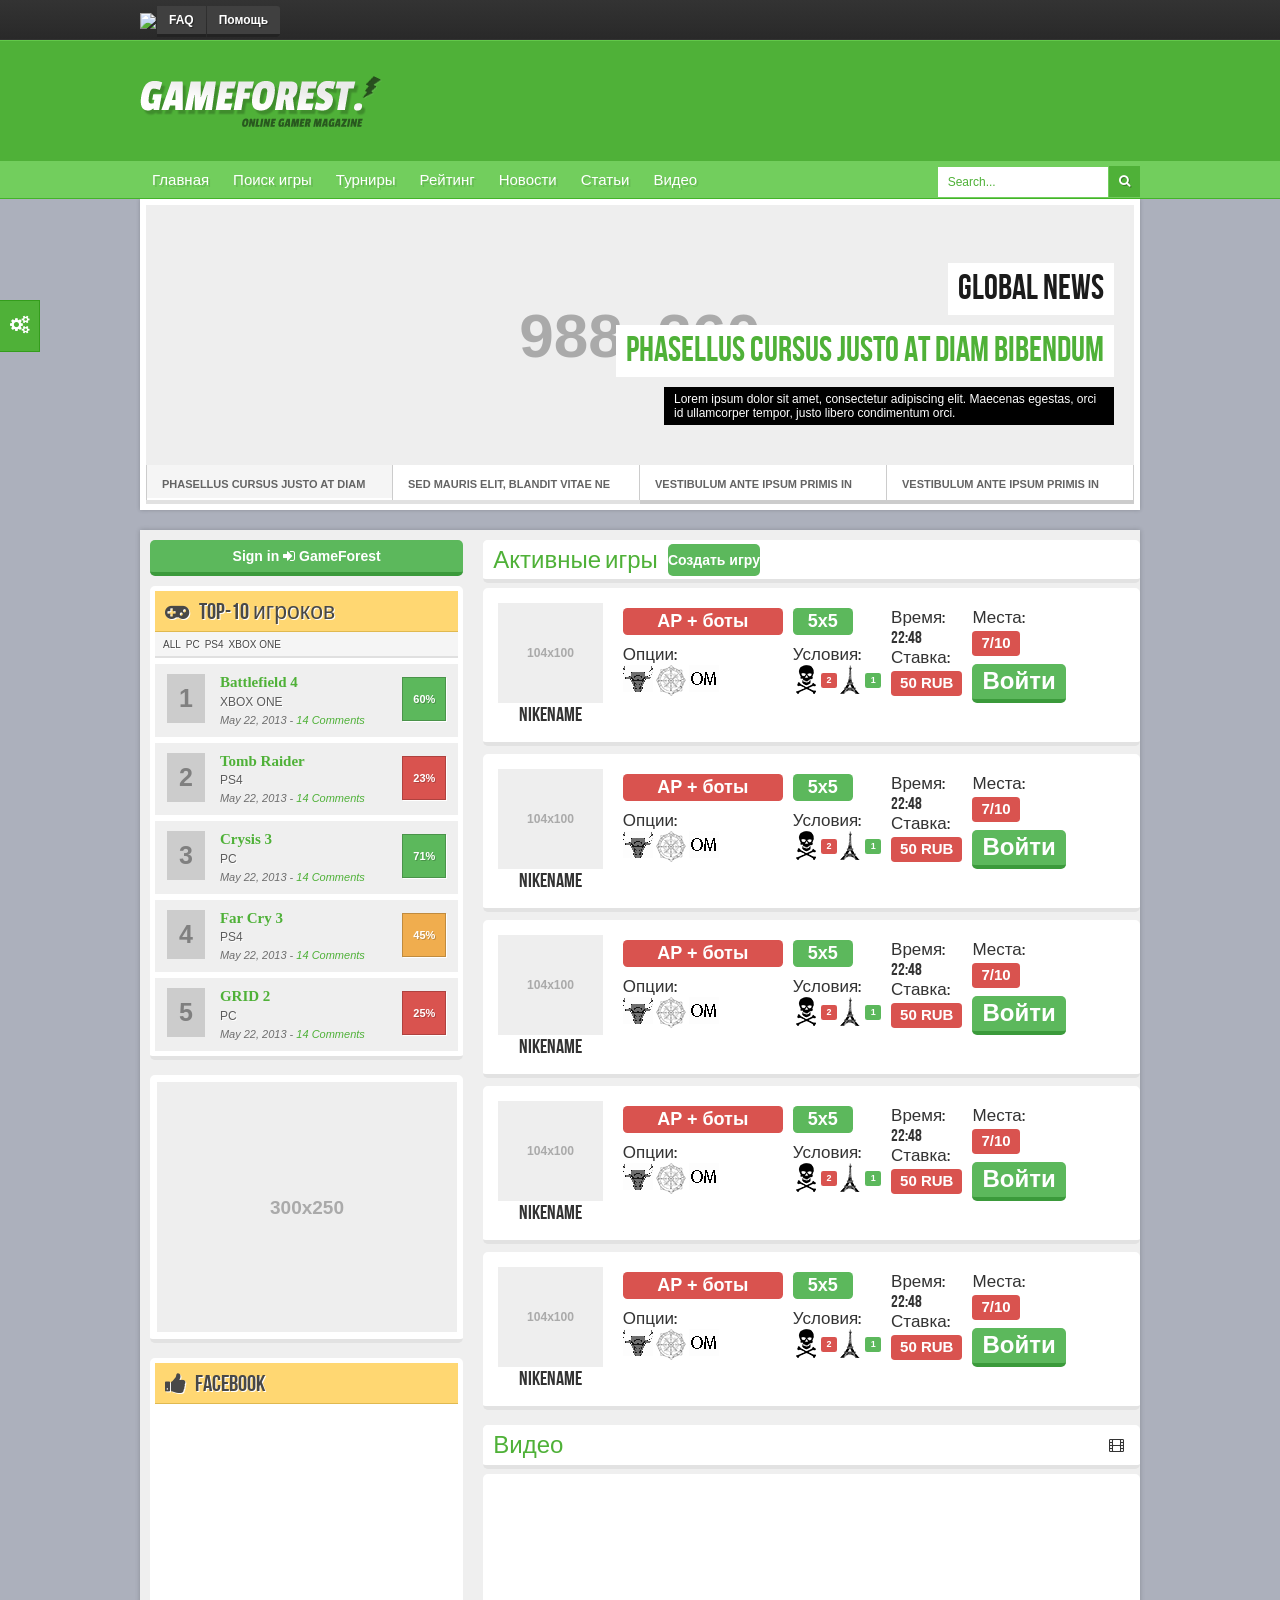
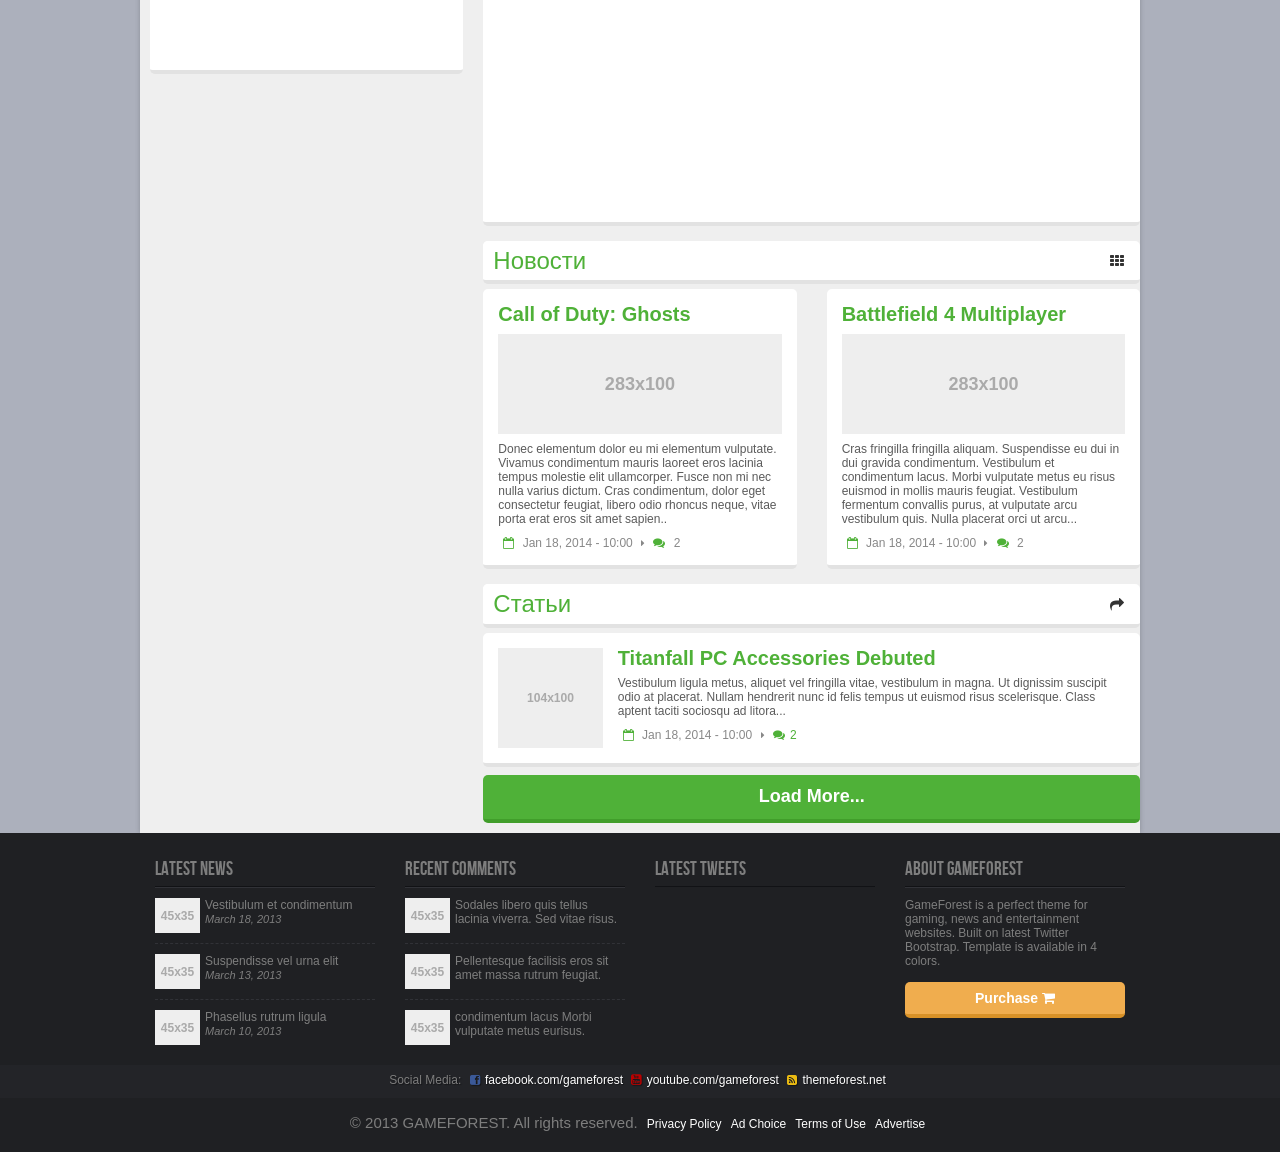
==== HTML/index.html @ 4e5f1bb0 "change left columns" ====
<!DOCTYPE html>
<html lang="en">
<head>
<title>GameForest - Online Magazine Template</title>

<!-- ======= META TAGS ======= -->  
<meta charset="utf-8">
<meta name="viewport" content="width=device-width, initial-scale=1.0">
  
<!-- ======= STYLE SHEET ======= -->  
<link rel="stylesheet" type="text/css" href="css/style.css">
<link rel="stylesheet" type="text/css" href="css/colors/green.css" id="colors"/>

<!-- ======= STYLE SWITCHER ======= --> 
<link rel="stylesheet" href="css/styleswitcher.css">
</head>

<body>
  <!-- sub navigation -->
  <div id="sub-navigation">
    <div class="container">
      <ul id="user-interface">
        <li>
          <img src="http://steamcommunity-a.akamaihd.net/public/images/signinthroughsteam/sits_small.png">
        </li>
        <li>
          <a href="#register" data-toggle="faq">FAQ</a>
        </li>
        <li>
          <a href="#register" data-toggle="help">Помощь</a>
        </li>
      </ul>
      <!--<div id="top-social">
        <span>Receive daily updates:</span>
        <ul>
          <li><a href="#" class="tip facebook" data-toggle="tooltip" data-placement="bottom" title="Facebook"><i class="fa fa-facebook"></i></a></li>
          <li><a href="#" class="tip twitter" data-toggle="tooltip" data-placement="bottom" title="Twitter"><i class="fa fa-twitter"></i></a></li>
          <li><a href="#" class="tip youtube" data-toggle="tooltip" data-placement="bottom" title="Youtube"><i class="fa fa-youtube"></i></a></li>
        </ul>
      </div>-->
      <div class="to-top display-none"><a href="#"><i class="fa fa-chevron-up"></i></a></div>
    </div>
  </div>
  <!-- ./sub navigation -->
  
  <!-- header -->
  <header>
    <div class="container">
      <div class="logo pull-left"><a href="index.html"><img src="images/logo.png" alt="logo" /></a></div>
      <!--<div class="advertisement pull-right"><div class="inline"><a href="#"><img src="images/header_advertisement.png" alt="advertisement" /></a></div></div>-->
    </div>
    <!-- navigation -->
    <div id="navigation">
      <div class="container">
        <ul>
          <li><a href="index.html">Главная</a></li>
          <li><a href="news.html">Поиск игры</a></li>
          <li><a href="news.html">Турниры</a></li>
          <li><a href="news.html">Рейтинг</a></li>
          <li><a href="news.html">Новости</a></li>
          <li><a href="news.html">Статьи</a></li>
          <li><a href="news.html">Видео</a></li>
          <!--<li class="dropdown">
          <a href="#">Pages <i class="fa fa-chevron-down"></i></a>
            <ul class="dropdown-menu">
              <li><a href="404.html">404</a></li>
              <li><a href="post.html">Post</a></li>
              <li><a href="timeline.html">Timeline</a></li>
              <li><a href="sidebar_left.html">Sidebar Left</a></li>
              <li><a href="sidebar_right.html">Sidebar Right</a></li>
            </ul>
          </li>-->
        </ul>
        <!-- search -->
        <div id="search" class="pull-right">
          <form method="post" class="form-inline">
              <input type="text" class="form-control" placeholder="Search..." />
              <button type="submit" class="btn btn-primary"><i class="fa fa-search"></i></button>
          </form>
        </div>
    </div>
    <!-- ./main navigation -->
    </div>
  </header>
  <!-- ./headerer -->
  
  <!-- slideshow -->
  <div class="container">
    <div class="bxslider-wrapper clearfix">
    <div class="bxslider">
      <div class="img">
        <img src="holder.js/100%x260" alt="" class="animated bounce" />
        <a href="#">
          <div class="title">
            <h2 class="animated fadeInLeft">Global news</h2>
            <div class="clearfix"></div>
            <h1 class="animated fadeInRight">Phasellus cursus justo at diam bibendum</h1>
            <div class="clearfix"></div>
            <p class="animated fadeInLeft">Lorem ipsum dolor sit amet, consectetur adipiscing elit. Maecenas egestas, orci id ullamcorper tempor, justo libero condimentum orci.</p>
          </div>
        </a>
      </div>
      <div class="img">
        <img src="holder.js/100%x260" alt="" />
        <a href="#">
          <div class="title">
            <h2>Xbox One</h2>
            <div class="clearfix"></div>
            <h1>Sed mauris elit, blandit vitae volutpat ne</h1> 
            <div class="clearfix"></div>
            <p>Susspendisse eu dui in gravida condimentum....</p>
          </div>
        </a>
      </div>
      <div class="img">
        <img src="holder.js/100%x260" alt="" />
        <a href="#">
        <div class="title">
          <h2>PS4</h2>
          <div class="clearfix"></div>
          <h1>Vestibulum ante ipsum primis in faucibus</h1>
          <div class="clearfix"></div>
          <p>Quisque vestibulum pretium quam, nec scelerisque....</p>
        </div>
        </a>
      </div>
      <div class="img">
        <img src="holder.js/100%x260" alt="" />
        <a href="#">
        <div class="title">
          <h2>PS4</h2>
          <div class="clearfix"></div>
          <h1>Vestibulum ante ipsum primis in faucibus</h1>
          <div class="clearfix"></div>
          <p>Quisque vestibulum pretium quam, nec scelerisque....</p>
        </div>
        </a>
      </div>
    </div>
    <div id="bx-tabs">
        <div class="bx-nav pull-left col-md-3 no-padding"><a data-slide-index="0" href="#"><div class="bx-section"><h3>Phasellus cursus justo at diam</h3></div></a></div>
        <div class="bx-nav pull-left col-md-3 no-padding"><a data-slide-index="1" href="#"><div class="bx-section"><h3>Sed mauris elit, blandit vitae ne</h3></div></a></div>
        <div class="bx-nav pull-left col-md-3 no-padding"><a data-slide-index="2" href="#"><div class="bx-section"><h3>Vestibulum ante ipsum primis in</h3></div></a></div>
        <div class="bx-nav pull-left col-md-3 no-padding"><a data-slide-index="3" href="#"><div class="bx-section"><h3>Vestibulum ante ipsum primis in</h3></div></a></div>
    </div>
    <div class="clearfix"></div>
    <div id="progressbar"></div>
    </div>
  </div>
  <!-- ./slideshow -->


  <!-- wrapper -->
  <div class="container">
    <div id="wrapper" class="clearfix">

            <!-- sidebar section -->
            <div class="col-md-4 no-padding right-sidebar">
              <div id="sidebar" class="sidebar-alignment">
                <a href="#signin" data-toggle="modal" class="btn btn-success btn-block btn-flat">Sign in <i class="fa fa-sign-in"></i> GameForest</a>
                <!-- latest games -->
                <div class="sidebar-section">
                <div class="title"><i class="fa fa-gamepad"></i> Top-10 игроков </div>
                <div class="categories">
                  <ul>
                    <li><a href="#all" data-toggle="tab">All</a></li>
                    <li><a href="#pc" data-toggle="tab">PC</a></li>
                    <li><a href="#ps4" data-toggle="tab">PS4</a></li>
                    <li><a href="#xboxone" data-toggle="tab">Xbox One</a></li>
                  </ul>
                <div class="clearfix"></div>
                </div>
                <div class="tab-content">
                <ul id="all" class="tab-pane fade in active content">
                  <!-- row #1 -->
                  <li class="clearfix">
                    <div class="number pull-left">1</div>
                    <div class="details">
                      <div class="pull-left">
                        <h5><a href="#">Battlefield 4</a></h5>
                        <span class="category">XBOX ONE</span>
                        <div class="sidebar-info line-height">May 22, 2013 - <a href="#">14 Comments</a></div>
                      </div>
                      <div class="rate pull-right">
                        <span class="label label-success">60%</span>
                      </div>
                    </div>
                  </li>
                  
                  <!-- row #2 -->
                  <li class="clearfix">
                    <div class="number pull-left">2</div>
                    <div class="details">
                      <div class="pull-left">
                        <h5><a href="#">Tomb Raider</a></h5>
                        <span class="category">PS4</span>
                        <div class="sidebar-info line-height">May 22, 2013 - <a href="#">14 Comments</a></div>
                      </div>
                      <div class="rate pull-right">
                        <span class="label label-danger">23%</span>
                      </div>
                    </div>
                  </li>
                  
                  <!-- row #3 -->
                  <li class="clearfix">
                    <div class="number pull-left">3</div>
                    <div class="details">
                      <div class="pull-left">
                        <h5><a href="#">Crysis 3</a></h5>
                        <span class="category">PC</span>
                        <div class="sidebar-info line-height">May 22, 2013 - <a href="#">14 Comments</a></div>
                      </div>
                      <div class="rate pull-right">
                        <span class="label label-success">71%</span>
                      </div>
                    </div>
                  </li>
                  
                  <!-- row #4 -->
                  <li class="clearfix">
                    <div class="number pull-left">4</div>
                    <div class="details">
                      <div class="pull-left">
                        <h5><a href="#">Far Cry 3</a></h5>
                        <span class="category">PS4</span>
                        <div class="sidebar-info line-height">May 22, 2013 - <a href="#">14 Comments</a></div>
                      </div>
                      <div class="rate pull-right">
                        <span class="label label-warning">45%</span>
                      </div>
                    </div>
                  </li>
                  
                  <!-- row #5 -->
                  <li class="clearfix">
                    <div class="number pull-left">5</div>
                    <div class="details">
                      <div class="pull-left">
                        <h5><a href="#">GRID 2</a></h5>
                        <span class="category">PC</span>
                        <div class="sidebar-info line-height">May 22, 2013 - <a href="#">14 Comments</a></div>
                      </div>
                      <div class="rate pull-right">
                        <span class="label label-danger">25%</span>
                      </div>
                    </div>
                  </li>
                </ul>
                
                <ul id="pc" class="tab-pane fade content">
                  <!-- row #1 -->
                  <li class="clearfix">
                    <div class="thumb pull-left"><img src="holder.js/36x48" alt="" /></div>
                    <div class="details">
                      <div class="pull-left">
                        <h5><a href="#">GRID 2</a></h5>
                        <span class="category">PC</span>
                        <div class="sidebar-info line-height">May 22, 2013 - <a href="#">14 Comments</a></div>
                      </div>
                      <div class="rate pull-right">
                        <span class="label label-success">60%</span>
                      </div>
                    </div>
                  </li>
                  
                  <!-- row #2 -->
                  <li class="clearfix">
                    <div class="thumb pull-left"><img src="holder.js/36x48" alt="" /></div>
                    <div class="details">
                      <div class="pull-left">
                        <h5><a href="#">Thief</a></h5>
                        <span class="category">PC</span>
                        <div class="sidebar-info line-height">May 22, 2013 - <a href="#">14 Comments</a></div>
                      </div>
                      <div class="rate pull-right">
                        <span class="label label-warning">40%</span>
                      </div>
                    </div>
                  </li>
                  
                  <!-- row #3 -->
                  <li class="clearfix">
                    <div class="thumb pull-left"><img src="holder.js/36x48" alt="" /></div>
                    <div class="details">
                      <div class="pull-left">
                        <h5><a href="#">Call of Duty: Ghost</a></h5>
                        <span class="category">PC</span>
                        <div class="sidebar-info line-height">May 22, 2013 - <a href="#">14 Comments</a></div>
                      </div>
                      <div class="rate pull-right">
                        <span class="label label-success">70%</span>
                      </div>
                    </div>
                  </li>
                  
                  <!-- row #4 -->
                  <li class="clearfix">
                    <div class="thumb pull-left"><img src="holder.js/36x48" alt="" /></div>
                    <div class="details">
                      <div class="pull-left">
                        <h5><a href="#">Remember Me</a></h5>
                        <span class="category">PC</span>
                        <div class="sidebar-info line-height">May 22, 2013 - <a href="#">14 Comments</a></div>
                      </div>
                      <div class="rate pull-right">
                        <span class="label label-danger">10%</span>
                      </div>
                    </div>
                  </li>
                  
                  <!-- row #5 -->
                  <li class="clearfix">
                    <div class="thumb pull-left"><img src="holder.js/36x48" alt="" /></div>
                    <div class="details">
                      <div class="pull-left">
                        <h5><a href="#">Assassins's Creed: Black...</a></h5>
                        <span class="category">PC</span>
                        <div class="sidebar-info line-height">May 22, 2013 - <a href="#">14 Comments</a></div>
                      </div>
                      <div class="rate pull-right">
                        <span class="label label-success">80%</span>
                      </div>
                    </div>
                  </li>
                </ul>
                
                <ul id="ps4" class="tab-pane fade content">
                  <!-- row #1 -->
                  <li class="clearfix">
                    <div class="thumb pull-left"><img src="holder.js/36x48" alt="" /></div>
                    <div class="details">
                      <div class="pull-left">
                        <h5><a href="#">The Last of Us</a></h5>
                        <span class="category">PS4</span>
                        <div class="sidebar-info line-height">May 22, 2013 - <a href="#">14 Comments</a></div>
                      </div>
                      <div class="rate pull-right">
                        <span class="label label-success">80%</span>
                      </div>
                    </div>
                  </li>
                  
                  <!-- row #2 -->
                  <li class="clearfix">
                    <div class="thumb pull-left"><img src="holder.js/36x48" alt="" /></div>
                    <div class="details">
                      <div class="pull-left">
                        <h5><a href="#">Need for Speed: Rivals</a></h5>
                        <span class="category">PS4</span>
                        <div class="sidebar-info line-height">May 22, 2013 - <a href="#">14 Comments</a></div>
                      </div>
                      <div class="rate pull-right">
                        <span class="label label-danger">50%</span>
                      </div>
                    </div>
                  </li>
                  
                  <!-- row #3 -->
                  <li class="clearfix">
                    <div class="thumb pull-left"><img src="holder.js/36x48" alt="" /></div>
                    <div class="details">
                      <div class="pull-left">
                        <h5><a href="#">Plants vs. Zombies 2</a></h5>
                        <span class="category">PS4</span>
                        <div class="sidebar-info line-height">May 22, 2013 - <a href="#">14 Comments</a></div>
                      </div>
                      <div class="rate pull-right">
                        <span class="label label-warning">55%</span>
                      </div>
                    </div>
                  </li>
                  
                  <!-- row #4 -->
                  <li class="clearfix">
                    <div class="thumb pull-left"><img src="holder.js/36x48" alt="" /></div>
                    <div class="details">
                      <div class="pull-left">
                        <h5><a href="#">Gran Turismo 6</a></h5>
                        <span class="category">PS4</span>
                        <div class="sidebar-info line-height">May 22, 2013 - <a href="#">14 Comments</a></div>
                      </div>
                      <div class="rate pull-right">
                        <span class="label label-danger">15%</span>
                      </div>
                    </div>
                  </li>
                  
                  <!-- row #5 -->
                  <li class="clearfix">
                    <div class="thumb pull-left"><img src="holder.js/36x48" alt="" /></div>
                    <div class="details">
                      <div class="pull-left">
                        <h5><a href="#">Kill Zone</a></h5>
                        <span class="category">PS4</span>
                        <div class="sidebar-info line-height">May 22, 2013 - <a href="#">14 Comments</a></div>
                      </div>
                      <div class="rate pull-right">
                        <span class="label label-warning">25%</span>
                      </div>
                    </div>
                  </li>
                </ul>
                
                <ul id="xboxone" class="tab-pane fade content">
                  <!-- row #1 -->
                  <li class="clearfix">
                    <div class="thumb pull-left"><img src="holder.js/36x48" alt="" /></div>
                    <div class="details">
                      <div class="pull-left">
                        <h5><a href="#">Mortal Kombat</a></h5>
                        <span class="category">XBOX ONE</span>
                        <div class="sidebar-info line-height">May 22, 2013 - <a href="#">14 Comments</a></div>
                      </div>
                      <div class="rate pull-right">
                        <span class="label label-warning">40%</span>
                      </div>
                    </div>
                  </li>
                  
                  <!-- row #2 -->
                  <li class="clearfix">
                    <div class="thumb pull-left"><img src="holder.js/36x48" alt="" /></div>
                    <div class="details">
                      <div class="pull-left">
                        <h5><a href="#">Grand Theft Auto V</a></h5>
                        <span class="category">XBOX ONE</span>
                        <div class="sidebar-info line-height">May 22, 2013 - <a href="#">14 Comments</a></div>
                      </div>
                      <div class="rate pull-right">
                        <span class="label label-success">90%</span>
                      </div>
                    </div>
                  </li>
                  
                  <!-- row #3 -->
                  <li class="clearfix">
                    <div class="thumb pull-left"><img src="holder.js/36x48" alt="" /></div>
                    <div class="details">
                      <div class="pull-left">
                        <h5><a href="#">FIFA 14</a></h5>
                        <span class="category">XBOX ONE</span>
                        <div class="sidebar-info line-height">May 22, 2013 - <a href="#">14 Comments</a></div>
                      </div>
                      <div class="rate pull-right">
                        <span class="label label-danger">10%</span>
                      </div>
                    </div>
                  </li>
                  
                  <!-- row #4 -->
                  <li class="clearfix">
                    <div class="thumb pull-left"><img src="holder.js/36x48" alt="" /></div>
                    <div class="details">
                      <div class="pull-left">
                        <h5><a href="#">Metro: Last Light</a></h5>
                        <span class="category">XBOX ONE</span>
                        <div class="sidebar-info line-height">May 22, 2013 - <a href="#">14 Comments</a></div>
                      </div>
                      <div class="rate pull-right">
                        <span class="label label-warning">20%</span>
                      </div>
                    </div>
                  </li>
                  
                  <!-- row #5 -->
                  <li class="clearfix">
                    <div class="thumb pull-left"><img src="holder.js/36x48" alt="" /></div>
                    <div class="details">
                      <div class="pull-left">
                        <h5><a href="#">Need for Speed</a></h5>
                        <span class="category">XBOX ONE</span>
                        <div class="sidebar-info line-height">May 22, 2013 - <a href="#">14 Comments</a></div>
                      </div>
                      <div class="rate pull-right">
                        <span class="label label-success">60%</span>
                      </div>
                    </div>
                  </li>
                </ul>
                </div>
                </div>
                <!-- ./latest games -->
                
                <!-- advertisement -->
                <div class="sidebar-section advertisement">
                  <a href="#"><img src="holder.js/300x250" alt="" /></a>
                </div>
                <!-- ./advertisement -->
                <!-- facebook -->
                <div class="sidebar-section">
                <div class="title"><i class="fa fa-thumbs-up"></i> Facebook</div>
                  <div class="facebook-like-box">
                    <iframe src="//www.facebook.com/plugins/likebox.php?href=http%3A%2F%2Fwww.facebook.com%2Fenvato&amp;width=298&amp;height=258&amp;show_faces=true&amp;colorscheme=light&amp;stream=false&amp;show_border=false&amp;header=false&amp;appId=508045159210483" scrolling="no" frameborder="0" style="border:none; overflow:hidden; width:298px; height:258px;" allowTransparency="true"></iframe>
                  </div>
                </div>
                <!-- ./facebook -->
              </div>
            </div>
            <!-- ./sidebar section -->
            <div class="col-md-8 no-padding">
              <div class="padding">
              <ul class="section-title no-margin-top clearfix">
                  <li><h3>Активные игры</h3></li>
                  <li><a href="#create-game" data-toggle="modal" class="btn btn-success btn-block btn-flat">Создать игру</a></li>
              </ul>
              <!-- section  -->
              <section class="clearfix">
                <div class="pull-left col-md-2 no-padding" style="">
                 <div style="text-align: center;"> 
                  <img src="holder.js/100%x100" alt="" />
                  <h4>NikeName</h4>
                 </div>
                </div>
                <div class="col-md-10">
                   <div class="rule clearfix" style="float:left;">
                    <div style="margin:5px;" class="clearfix">
                      <span class="label label-danger" style="font-size:18px;text-align:center;width:200px; width: 160px; display: block;float:left;">
                        AP + боты
                      </span>
                      <span class="label label-success" style="font-size:18px;margin-left:10px; width: 60px; display: block;float:left;">
                        5x5
                      </span>
                    </div>
                    <div style="margin:10px 5px 5px 5px;" class="clearfix">
                      <div style="float:left; width: 160px;">
                        <h5>
                          Опции:
                        </h5>
                        <div style="float:left;">
                          <img src="images/prettyPhoto/for_game/netral_crip.png" alt="">
                          </div>
                          <div style="float:left;margin-left:3px;">
                          <img src="images/prettyPhoto/for_game/rune.png" alt="">
                          </div>
                          <div style="float:left;margin-left:3px;">
                          <img src="images/prettyPhoto/for_game/only_mid.png" alt="">
                          </div>
                      </div>
                      <div style="float:left; margin-left:10px;">
                        <h5>
                          Условия:
                        </h5>
                          <div style="float:left;margin-left:3px;">
                          <img src="images/prettyPhoto/for_game/scalp.png" alt="">
                          <span class="label label-danger" style="margin-left:2px">
                            2
                          </span>
                          </div>
                          <div style="float:left;margin-left:3px;">
                          <img src="images/prettyPhoto/for_game/tower.png" alt="">
                          <span class="label label-success" style="margin-left:2px">
                            1
                          </span>
                          </div>
                      </div>
                    </div>
                  </div>
                  <div class="time-stav clearfix" style="float:left;margin:5px;">
                    <div class="time">
                      <h5>Время:</h5>
                      <h5 class="my-time">
                        22:48
                      </h5>     
                    </div>  
                    <div class="stav">
                      <h5 style="margin-bottom: 7px;">Ставка:</h5>
                        <span class="label label-danger my-stav" style="font-size:15px;">
                          50 RUB
                        </span>   
                    </div>
                  </div>
                  <div class="place-enter clearfix" style="float:left;margin:5px;">
                    <div class="place">
                      <h5 style="margin-bottom: 7px;">Места:</h5>
                      <span class="label label-danger my-place" style="font-size:15px;">
                          7/10
                        </span>     
                    </div>  
                    <div class="enter">
                      <a href="#create-game" data-toggle="modal" class="btn btn-success btn-block btn-flat" style="font-size: 24px; padding: 0 10px; margin-top: 13px;">Войти</a> 
                    </div>
                  </div>
                </div>
              </section>
          <!-- section  -->
              <section class="clearfix">
                <div class="pull-left col-md-2 no-padding" style="">
                 <div style="text-align: center;"> 
                  <img src="holder.js/100%x100" alt="" />
                  <h4>NikeName</h4>
                 </div>
                </div>
                <div class="col-md-10">
                   <div class="rule clearfix" style="float:left;">
                    <div style="margin:5px;" class="clearfix">
                      <span class="label label-danger" style="font-size:18px;text-align:center;width:200px; width: 160px; display: block;float:left;">
                        AP + боты
                      </span>
                      <span class="label label-success" style="font-size:18px;margin-left:10px; width: 60px; display: block;float:left;">
                        5x5
                      </span>
                    </div>
                    <div style="margin:10px 5px 5px 5px;" class="clearfix">
                      <div style="float:left; width: 160px;">
                        <h5>
                          Опции:
                        </h5>
                        <div style="float:left;">
                          <img src="images/prettyPhoto/for_game/netral_crip.png" alt="">
                          </div>
                          <div style="float:left;margin-left:3px;">
                          <img src="images/prettyPhoto/for_game/rune.png" alt="">
                          </div>
                          <div style="float:left;margin-left:3px;">
                          <img src="images/prettyPhoto/for_game/only_mid.png" alt="">
                          </div>
                      </div>
                      <div style="float:left; margin-left:10px;">
                        <h5>
                          Условия:
                        </h5>
                          <div style="float:left;margin-left:3px;">
                          <img src="images/prettyPhoto/for_game/scalp.png" alt="">
                          <span class="label label-danger" style="margin-left:2px">
                            2
                          </span>
                          </div>
                          <div style="float:left;margin-left:3px;">
                          <img src="images/prettyPhoto/for_game/tower.png" alt="">
                          <span class="label label-success" style="margin-left:2px">
                            1
                          </span>
                          </div>
                      </div>
                    </div>
                  </div>
                  <div class="time-stav clearfix" style="float:left;margin:5px;">
                    <div class="time">
                      <h5>Время:</h5>
                      <h5 class="my-time">
                        22:48
                      </h5>     
                    </div>  
                    <div class="stav">
                      <h5 style="margin-bottom: 7px;">Ставка:</h5>
                        <span class="label label-danger my-stav" style="font-size:15px;">
                          50 RUB
                        </span>   
                    </div>
                  </div>
                  <div class="place-enter clearfix" style="float:left;margin:5px;">
                    <div class="place">
                      <h5 style="margin-bottom: 7px;">Места:</h5>
                      <span class="label label-danger my-place" style="font-size:15px;">
                          7/10
                        </span>     
                    </div>  
                    <div class="enter">
                      <a href="#create-game" data-toggle="modal" class="btn btn-success btn-block btn-flat" style="font-size: 24px; padding: 0 10px; margin-top: 13px;">Войти</a> 
                    </div>
                  </div>
                </div>
              </section>
          <!-- section  -->
              <section class="clearfix">
                <div class="pull-left col-md-2 no-padding" style="">
                 <div style="text-align: center;"> 
                  <img src="holder.js/100%x100" alt="" />
                  <h4>NikeName</h4>
                 </div>
                </div>
                <div class="col-md-10">
                   <div class="rule clearfix" style="float:left;">
                    <div style="margin:5px;" class="clearfix">
                      <span class="label label-danger" style="font-size:18px;text-align:center;width:200px; width: 160px; display: block;float:left;">
                        AP + боты
                      </span>
                      <span class="label label-success" style="font-size:18px;margin-left:10px; width: 60px; display: block;float:left;">
                        5x5
                      </span>
                    </div>
                    <div style="margin:10px 5px 5px 5px;" class="clearfix">
                      <div style="float:left; width: 160px;">
                        <h5>
                          Опции:
                        </h5>
                        <div style="float:left;">
                          <img src="images/prettyPhoto/for_game/netral_crip.png" alt="">
                          </div>
                          <div style="float:left;margin-left:3px;">
                          <img src="images/prettyPhoto/for_game/rune.png" alt="">
                          </div>
                          <div style="float:left;margin-left:3px;">
                          <img src="images/prettyPhoto/for_game/only_mid.png" alt="">
                          </div>
                      </div>
                      <div style="float:left; margin-left:10px;">
                        <h5>
                          Условия:
                        </h5>
                          <div style="float:left;margin-left:3px;">
                          <img src="images/prettyPhoto/for_game/scalp.png" alt="">
                          <span class="label label-danger" style="margin-left:2px">
                            2
                          </span>
                          </div>
                          <div style="float:left;margin-left:3px;">
                          <img src="images/prettyPhoto/for_game/tower.png" alt="">
                          <span class="label label-success" style="margin-left:2px">
                            1
                          </span>
                          </div>
                      </div>
                    </div>
                  </div>
                  <div class="time-stav clearfix" style="float:left;margin:5px;">
                    <div class="time">
                      <h5>Время:</h5>
                      <h5 class="my-time">
                        22:48
                      </h5>     
                    </div>  
                    <div class="stav">
                      <h5 style="margin-bottom: 7px;">Ставка:</h5>
                        <span class="label label-danger my-stav" style="font-size:15px;">
                          50 RUB
                        </span>   
                    </div>
                  </div>
                  <div class="place-enter clearfix" style="float:left;margin:5px;">
                    <div class="place">
                      <h5 style="margin-bottom: 7px;">Места:</h5>
                      <span class="label label-danger my-place" style="font-size:15px;">
                          7/10
                        </span>     
                    </div>  
                    <div class="enter">
                      <a href="#create-game" data-toggle="modal" class="btn btn-success btn-block btn-flat" style="font-size: 24px; padding: 0 10px; margin-top: 13px;">Войти</a> 
                    </div>
                  </div>
                </div>
              </section>
          <!-- section  -->
              <section class="clearfix">
                <div class="pull-left col-md-2 no-padding" style="">
                 <div style="text-align: center;"> 
                  <img src="holder.js/100%x100" alt="" />
                  <h4>NikeName</h4>
                 </div>
                </div>
                <div class="col-md-10">
                   <div class="rule clearfix" style="float:left;">
                    <div style="margin:5px;" class="clearfix">
                      <span class="label label-danger" style="font-size:18px;text-align:center;width:200px; width: 160px; display: block;float:left;">
                        AP + боты
                      </span>
                      <span class="label label-success" style="font-size:18px;margin-left:10px; width: 60px; display: block;float:left;">
                        5x5
                      </span>
                    </div>
                    <div style="margin:10px 5px 5px 5px;" class="clearfix">
                      <div style="float:left; width: 160px;">
                        <h5>
                          Опции:
                        </h5>
                        <div style="float:left;">
                          <img src="images/prettyPhoto/for_game/netral_crip.png" alt="">
                          </div>
                          <div style="float:left;margin-left:3px;">
                          <img src="images/prettyPhoto/for_game/rune.png" alt="">
                          </div>
                          <div style="float:left;margin-left:3px;">
                          <img src="images/prettyPhoto/for_game/only_mid.png" alt="">
                          </div>
                      </div>
                      <div style="float:left; margin-left:10px;">
                        <h5>
                          Условия:
                        </h5>
                          <div style="float:left;margin-left:3px;">
                          <img src="images/prettyPhoto/for_game/scalp.png" alt="">
                          <span class="label label-danger" style="margin-left:2px">
                            2
                          </span>
                          </div>
                          <div style="float:left;margin-left:3px;">
                          <img src="images/prettyPhoto/for_game/tower.png" alt="">
                          <span class="label label-success" style="margin-left:2px">
                            1
                          </span>
                          </div>
                      </div>
                    </div>
                  </div>
                  <div class="time-stav clearfix" style="float:left;margin:5px;">
                    <div class="time">
                      <h5>Время:</h5>
                      <h5 class="my-time">
                        22:48
                      </h5>     
                    </div>  
                    <div class="stav">
                      <h5 style="margin-bottom: 7px;">Ставка:</h5>
                        <span class="label label-danger my-stav" style="font-size:15px;">
                          50 RUB
                        </span>   
                    </div>
                  </div>
                  <div class="place-enter clearfix" style="float:left;margin:5px;">
                    <div class="place">
                      <h5 style="margin-bottom: 7px;">Места:</h5>
                      <span class="label label-danger my-place" style="font-size:15px;">
                          7/10
                        </span>     
                    </div>  
                    <div class="enter">
                      <a href="#create-game" data-toggle="modal" class="btn btn-success btn-block btn-flat" style="font-size: 24px; padding: 0 10px; margin-top: 13px;">Войти</a> 
                    </div>
                  </div>
                </div>
              </section>
          <!-- section  -->
              <section class="clearfix">
                <div class="pull-left col-md-2 no-padding" style="">
                 <div style="text-align: center;"> 
                  <img src="holder.js/100%x100" alt="" />
                  <h4>NikeName</h4>
                 </div>
                </div>
                <div class="col-md-10">
                   <div class="rule clearfix" style="float:left;">
                    <div style="margin:5px;" class="clearfix">
                      <span class="label label-danger" style="font-size:18px;text-align:center;width:200px; width: 160px; display: block;float:left;">
                        AP + боты
                      </span>
                      <span class="label label-success" style="font-size:18px;margin-left:10px; width: 60px; display: block;float:left;">
                        5x5
                      </span>
                    </div>
                    <div style="margin:10px 5px 5px 5px;" class="clearfix">
                      <div style="float:left; width: 160px;">
                        <h5>
                          Опции:
                        </h5>
                        <div style="float:left;">
                          <img src="images/prettyPhoto/for_game/netral_crip.png" alt="">
                          </div>
                          <div style="float:left;margin-left:3px;">
                          <img src="images/prettyPhoto/for_game/rune.png" alt="">
                          </div>
                          <div style="float:left;margin-left:3px;">
                          <img src="images/prettyPhoto/for_game/only_mid.png" alt="">
                          </div>
                      </div>
                      <div style="float:left; margin-left:10px;">
                        <h5>
                          Условия:
                        </h5>
                          <div style="float:left;margin-left:3px;">
                          <img src="images/prettyPhoto/for_game/scalp.png" alt="">
                          <span class="label label-danger" style="margin-left:2px">
                            2
                          </span>
                          </div>
                          <div style="float:left;margin-left:3px;">
                          <img src="images/prettyPhoto/for_game/tower.png" alt="">
                          <span class="label label-success" style="margin-left:2px">
                            1
                          </span>
                          </div>
                      </div>
                    </div>
                  </div>
                  <div class="time-stav clearfix" style="float:left;margin:5px;">
                    <div class="time">
                      <h5>Время:</h5>
                      <h5 class="my-time">
                        22:48
                      </h5>     
                    </div>  
                    <div class="stav">
                      <h5 style="margin-bottom: 7px;">Ставка:</h5>
                        <span class="label label-danger my-stav" style="font-size:15px;">
                          50 RUB
                        </span>   
                    </div>
                  </div>
                  <div class="place-enter clearfix" style="float:left;margin:5px;">
                    <div class="place">
                      <h5 style="margin-bottom: 7px;">Места:</h5>
                      <span class="label label-danger my-place" style="font-size:15px;">
                          7/10
                        </span>     
                    </div>  
                    <div class="enter">
                      <a href="#create-game" data-toggle="modal" class="btn btn-success btn-block btn-flat" style="font-size: 24px; padding: 0 10px; margin-top: 13px;">Войти</a> 
                    </div>
                  </div>
                </div>
              </section>
        
              
              
              <ul class="section-title clearfix">
                  <li><h3>Видео</h3></li>
                  <li class="pull-right"><a href="#" class="btn btn-default"><i class="fa fa-film"></i></a></li>
              </ul>
              <section class="clearfix">
                <div class="col-md-12 no-padding">
                  <iframe width="100%" height="315" src="//www.youtube.com/embed/JxOM3-cNDA4" frameborder="0" allowfullscreen></iframe>
                </div>  
              </section>
              
              
              <ul class="section-title clearfix">
                <li><h3>Новости</h3></li>
                <li class="pull-right"><a href="#" class="btn btn-default"><i class="fa fa-th"></i></a></li>
              </ul>
              <!-- section #1 -->
              <div class="row">
              <div class="col-md-6">
                <section class="clearfix pull-left no-margin">
                  <h3><a href="#">Call of Duty: Ghosts</a></h3>
                  <div class="thumbnail"><img src="holder.js/100%x100" alt="" /></div>
                  <p>
                    Donec elementum dolor eu mi elementum vulputate. Vivamus condimentum mauris laoreet eros lacinia tempus molestie elit ullamcorper. Fusce non mi nec nulla varius dictum. Cras condimentum, dolor eget consectetur feugiat, libero odio rhoncus neque, vitae porta erat eros sit amet sapien..
                  </p>
                  <div class="details"><i class="fa fa-calendar-o"></i> Jan 18, 2014 - 10:00 <span class="fa fa-caret-right"></span> <i class="fa fa-comments"></i> 2</div>
                </section>
              </div>
              
              <!-- section #2 -->
              <div class="col-md-6">
                <section class="clearfix pull-left no-margin">
                  <h3><a href="#">Battlefield 4 Multiplayer</a></h3>
                  <div class="thumbnail"><img src="holder.js/100%x100" alt="" /></div>
                  <p>
                    Cras fringilla fringilla aliquam. Suspendisse eu dui in dui gravida condimentum. Vestibulum et condimentum lacus. Morbi vulputate metus eu risus euismod in mollis mauris feugiat. Vestibulum fermentum convallis purus, at vulputate arcu vestibulum quis. Nulla placerat orci ut arcu...
                  </p>
                  <div class="details"><i class="fa fa-calendar-o"></i> Jan 18, 2014 - 10:00 <span class="fa fa-caret-right"></span> <i class="fa fa-comments"></i> 2</div>
                </section>
              </div>
              </div>
              <div class="clearfix"></div>
              
              <ul class="section-title clearfix">
                <li><h3>Статьи</h3></li>
                <li class="pull-right"><a href="#" class="btn btn-default"><i class="fa fa-share"></i></a></li>
              </ul>
              <!-- section -->
              <section class="clearfix">
                <div class="pull-left col-md-2 no-padding"><img src="holder.js/100%x100" alt="" /></div>
                  <div class="col-md-10">
                    <h3><a href="#">Titanfall PC Accessories Debuted</a></h3>
                    <p>
                      Vestibulum ligula metus, aliquet vel fringilla vitae, vestibulum in magna. Ut dignissim suscipit odio at placerat. Nullam hendrerit nunc id felis tempus ut euismod risus scelerisque. Class aptent taciti sociosqu ad litora...
                    </p>
                    <div class="details"><i class="fa fa-calendar-o"></i> Jan 18, 2014 - 10:00 <span class="fa fa-caret-right"></span> <i class="fa fa-comments"></i><a href="#">2</a></div>
                  </div>
                </section>
              <button type="button" class="btn-flat btn btn-primary btn-lg btn-block btn-load" data-loading-text="Loading...">Load More...</button>
            </div>
            </div>
            
      </div>
  </div>
  <!-- ./wrapper -->
  
  <!-- footer -->
  <footer>
      <!-- footer widget -->
      <div class="footer-widget">
        <div class="container">
          <div class="row no-margin">
            <!-- latest news -->
            <div class="col-md-3">
              <h4>Latest News</h4>
              <ul>
                <li>
                  <img src="holder.js/45x35" alt="" />
                  <a href="#">Vestibulum et condimentum</a>
                  <span class="clearfix">March 18, 2013</span>
                </li>
                
                <li>
                  <img src="holder.js/45x35" alt="" />
                  <a href="#">Suspendisse vel urna elit</a>
                  <span class="clearfix">March 13, 2013</span>
                </li>
                
                <li>
                  <img src="holder.js/45x35" alt="" />
                  <a href="#">Phasellus rutrum ligula</a>
                  <span class="clearfix">March 10, 2013</span>
                </li>
                
              </ul>
            </div>
            
            <!-- recent comments -->
            <div class="col-md-3">
              <h4>Recent Comments</h4>
              <ul>
                <li class="clearfix">
                  <img src="holder.js/45x35" alt="" />
                  <a href="#">Sodales libero quis tellus lacinia viverra. Sed vitae risus.</a>
                </li>
                
                <li class="clearfix">
                  <img src="holder.js/45x35" alt="" />
                  <a href="#">Pellentesque facilisis eros sit amet massa rutrum feugiat.</a>
                </li>
                
                <li class="clearfix">
                  <img src="holder.js/45x35" alt="" />
                  <a href="#">condimentum lacus Morbi vulputate metus eurisus.</a>
                </li>
              </ul>
            </div>
            
            <!-- latest tweets -->
            <div class="col-md-3">
            <h4>Latest Tweets</h4>
              <script src="js/twitter.js"></script>
              <div id="twitter_list"></div>
            </div>
            
            <!-- recent comments -->
            <div class="col-md-3">
              <h4>About GameForest</h4>
              <ul>
                <li>
                  <div class="text">
                    GameForest is a perfect theme for gaming, news and entertainment websites. Built on latest Twitter Bootstrap. Template is available in 4 colors.
                    <br /><br />
                    <a href="http://themeforest.net/item/gameforest-online-magazine-html-template/5007730" class="btn btn-warning btn-flat btn-block">Purchase <i class="fa fa-shopping-cart"></i></a>
                  </div>
                </li>
              </ul>
            </div>
          </div>
        </div>
      </div>
      <!-- ./footer widget -->
    
      <!-- footer tags -->
      <div class="footer-social">
        <div class="container">
            <ul>  
              <li>Social Media:</li>
              <li><a href="#" class="tip" data-toggle="tooltip" data-placement="top" title="Facebook"><i class="fa fa-facebook-square facebook-text"></i> facebook.com/gameforest</a></li>
              <li><a href="#" class="tip" data-toggle="tooltip" data-placement="top" title="YouTube"><i class="fa fa-youtube-square youtube-text"></i> youtube.com/gameforest</a></li>
              <li><a href="#" class="tip" data-toggle="tooltip" data-placement="top" title="Rss"><i class="fa fa-rss-square rss-text"></i> themeforest.net</a></li>
            </ul>
        </div>
      </div>
      <!-- ./footer tags -->
      <!-- footer bottom -->
      <div class="footer-bottom">
        <div class="container">
            <ul>
              <li>&copy; 2013 GAMEFOREST. All rights reserved.</li>
              <li><a href="#">Privacy Policy</a></li>
              <li><a href="#">Ad Choice</a></li>
              <li><a href="#">Terms of Use</a></li>
              <li><a href="#">Advertise</a></li>
            </ul>
        </div>
      </div>
      <!-- ./footer bottom -->
  </footer>   
  <!-- ./footer -->
  
  <!-- sign-in modal -->
  <!-- Modal -->
  <div id="signin" class="modal" tabindex="-1" role="dialog" aria-labelledby="signin-title" aria-hidden="true">
    <div class="modal-dialog">
    <div class="modal-content">
      <div class="modal-header">
      <button type="button" class="close" data-dismiss="modal" aria-hidden="true">&times;</button>
      <h4 class="modal-title" id="signin-title"><i class="fa fa-sign-in"></i> Sign In</h4>
      </div>
      <div class="modal-body">
      <form action="#" method="post" class="separated clearfix">
      <div class="modal-section modal-padding col-md-6">
        <h5>Login to account</h5>
        <div class="control-group">
          <label class="control-label" for="email">Email</label>
          <div class="controls">
            <input type="text" class="form-control" id="email" placeholder="Email" required>
          </div>
        </div>
        <div class="control-group">
          <label class="control-label" for="password">Password</label>
          <div class="controls">
            <input type="password" class="form-control" id="password" placeholder="Password" required>
          </div>
        </div>
        <div class="control-group">
          <button type="button" class="btn btn-success">Sign In</button>
        </div>
      </div>
      <div class="col-md-6 social-login">
        <h5>Social Login</h5>
        <ul>
          <li>
            <a href="" class="btn facebook form-control no-border-radius"><i class="fa fa-facebook"></i> sign in with Facebook</a>
          </li>
          <li>
            <a href="" class="btn twitter form-control no-border-radius"><i class="fa fa-twitter"></i> sign in with Twitter</a>
          </li>
          <li>
            <a href="" class="btn google-plus form-control no-border-radius"><i class="fa fa-google-plus"></i> sign in with Google</a>
          </li>
        </ul>
      </div>
      </form>
      </div>
      <div class="modal-footer">
      Don’t have an account? <a href="#" class="btn btn-xs btn-primary">Register</a>
      </div>
    </div><!-- /.modal-content -->
    </div><!-- /.modal-dialog -->
  </div><!-- /.modal --> 
  <!-- ./sign-in modal -->
  
  <!-- register modal -->
  <!-- Modal -->
  <div id="register" class="modal" tabindex="-1" role="dialog" aria-labelledby="register-title" aria-hidden="true">
    <div class="modal-dialog">
    <div class="modal-content">
      <div class="modal-header">
      <button type="button" class="close" data-dismiss="modal" aria-hidden="true">&times;</button>
      <h4 class="modal-title" id="register-title"><i class="fa fa-user"></i> Create Account</h4>
      </div>
      <div class="modal-body">
      <form action="#" method="post" class="clearfix">
        <h5>New Account</h5>
        <div class="alert alert-simple"><i class="fa fa-info"></i> All fields are required</div>
        <div class="row">
        <div class="control-group col-md-6">
          <label class="control-label" for="username">Username</label>
          <div class="controls">
            <input type="text" class="form-control" id="username" placeholder="Username" required>
          </div>
        </div>
        <div class="control-group col-md-6">
          <label class="control-label" for="email">Email</label>
          <div class="controls">
            <input type="text" class="form-control" id="email" placeholder="Email" required>
          </div>
        </div>
        <div class="control-group col-md-6">
          <label class="control-label" for="password">Password</label>
          <div class="controls">
            <input type="password" class="form-control" id="password" placeholder="Password" required>
          </div>
        </div>
        <div class="control-group col-md-6">
          <label class="control-label" for="repeat-password">Repeat Password</label>
          <div class="controls">
            <input type="password" class="form-control" id="repeat-password" placeholder="Password" required>
          </div>
        </div>
        <div class="control-group col-md-12">
          <label class="control-label" for="repeat-password">Repeat Password</label>
          <div class="controls">
            <input type="password" class="form-control" id="repeat-password" placeholder="Password" required>
          </div>
        </div>
        <div class="control-group col-md-12">
          <div class="checkbox check-default no-padding no-margin">
            <input type="checkbox" id="checkbox" checked="checked"> 
            <label for="checkbox">Accept terms and service.</label>
          </div>
        </div>
        </div>
      </form>
      </div>
      <div class="modal-footer">
      <button type="button" class="btn btn-primary">Create Account</button>
      </div>
    </div><!-- /.modal-content -->
    </div><!-- /.modal-dialog -->
  </div><!-- /.modal --> 
  <!-- ./register modal -->
  
  <!-- style switcher -->
  <div id="styleswitcher">
  <h2><a href="#"><i class="fa fa-cogs"></i></a></h2>
  <div>
  <h3>Style Configuration</h3>
  <h4>Color Style</h4>
  <div class="well">
    <ul class="colors" id="color1">
      <li><a href="#" class="green" title="Green"></a></li>
      <li><a href="#" class="blue" title="Blue"></a></li>
      <li><a href="#" class="red" title="Red"></a></li>
      <li><a href="#" class="pink" title="Pink"></a></li>
    </ul>
  </div>  
  </div>
  </div>
  <!-- ./style switcher -->
  
  <!-- Javascript -->
  <script src="js/jquery.min.js"></script>
  <script src="js/bootstrap.min.js"></script>
  <script src="js/styleswitcher.js"></script>
  <script src="js/jquery.bxslider.min.js"></script>
  <script src="js/jquery.prettyPhoto.js"></script>
  <script src="js/holder.js"></script>
  <script src="js/custom.js"></script>
</body>
</html>
---- HTML/css/style.css ----
/*  
Theme Name: GF
Theme URI: http://themeforest.net/user/YAKUZI/
Author: YAKUZI
Author URI: http://yakuzi.eu
*/

/*  Import Section
    -------------------------------------------------- */
@import url("bootstrap.min.css");				/* Bootstrap Framework. */ 
@import url("bootstrap-responsive.css");			/* Bootstrap Responsive Framework */ 
@import url("bxslider.css");				/* BxSlider */ 
@import url("prettyPhoto.css");				/* prettyPhoto Lightbox */ 
@import url("font-awesome.min.css");				/* Font Awesome */ 
@import url("animate.min.css");				/* Animate */ 

@font-face {
	font-family: "BebasNeue";
	src: url("../fonts/BebasNeue.eot?") format("eot"),
		 url("../fonts/BebasNeue.woff") format("woff"),
		 url("../fonts/BebasNeue.ttf") format("truetype"),
		 url("../fonts/BebasNeue.svg#BebasNeue") format("svg");
	font-weight: normal;
	font-style: normal;
}

/***
	Index
	=================
	1. Main
	2. Header
	   - 2.a Top Navigation
	   - 2.b Sub Navigation
	   - 2.c Main Navigation
	3. Wrapper
	   - 3.a Section
	   - 3.b Timeline
	4. Sidebar
	5. Footer
	=================
***/

/*  1. Main
    -------------------------------------------------- */
	body {
		background: #acb0bc; 
		font: 12px Arial, sans-serif;
		padding-top: 40px;
	}
	a {
		-webkit-transition: 0.25s;
		transition: 0.25s;
	}
	a:hover,a:active { 
		text-decoration: none; 
		outline: 0;
	}
	h1, h2, h3, h4, h5, h6 {
		font-family: 'BebasNeue', Arial, sans-serif;
		margin: 0;
		font-weight: normal!important;
	}
	.btn {
		-webkit-border-radius: 2px;
		-moz-border-radius: 2px;
		border-radius: 2px;
		font-weight: normal;
	}
	.btn-flat {
		border-radius: 5px!important;
		font-weight: bold!important;
		border-top: 0!important;
		border-left: 0!important;
		border-right: 0!important;
	}
	.btn-flat.btn {
		border-bottom: 4px solid #dedede;
	}
	.btn-flat.btn-primary {
		border-bottom: 4px solid #1a4172!important;
	}
	.btn-flat.btn-warning {
		border-bottom: 4px solid #d89127;
	}
	.btn-flat.btn-warning:hover {
		color: #FFF!important;
	}	
	.btn-flat.btn-success {
		border-bottom: 4px solid #3b9a3b;
	}
	.btn-flat.btn-info {
		border-bottom: 4px solid #3f9bb6;
	}
	.btn-flat.btn-danger {
		border-bottom: 4px solid #ba3733;
	}
	.btn-flat.btn-inverse {
		border-bottom: 4px solid #16181b;
	}
	.btn-inverse {
		background: #1f2023;
		color: #FFF;
	}
	.btn-inverse:hover {
		background: #17181b;
		color: #FFF;
	}
	.btn-load {
		border-radius: 0;
		border: 0 !important;
	}
	footer.btn-flat.btn-default {
		background: #ebebeb;
	}
	.well, .alert {
		-webkit-border-radius: 0px!important;
		-moz-border-radius: 0px!important;
		border-radius: 0px!important;
		box-shadow: 0 0 0 0;
	}
	.pagination ul li a{
		font: 13px 'Helvetica Neue', Arial, sans-serif;
		color: #777777;
		background: #f5f5f5;
		border: 1px solid #dddddd;
		padding: 10px 15px;
		-webkit-box-shadow: inset 0px 1px 0px 0px #FFF;
		box-shadow: inset 0px 1px 0px 0px #FFF;
		text-shadow: 1px 1px 0px #FFF;
	}
	.pagination ul li a.active, .pagination ul li a:hover { 
		text-shadow: 1px 1px 0px rgba(0,0,0, 0.5);
		-webkit-box-shadow: inset 0px 0px 0px 0px #FFF;
		box-shadow: inset 0px 0px 0px 0px #FFF;
	}
	.menu-shadow {
		box-shadow: 0 0 3px 0 rgba(0,0,0, 0.5);
	}
	.menu-top-fixed {
		position: fixed!important;
		z-index: 3!important;
		top: 40px;
	}
	.display-none {
		display: none!important;
	}
	.display-table {
		display: table;
	}
	.display-table-cell {
		display: table-cell;
		vertical-align: top;
	}
	.ie .display-table-cell {
		display: inherit;
	}
	.no-float {
		float: none!important;
	}
	.no-margin {
		margin: 0!important;
	}
	.no-padding {
		padding: 0!important;
	}
	.no-padding-left {
		padding-left: 0!important;
	}
	.no-display {
		display: none;
	}
	.no-border-radius {
		-webkit-border-radius: 0px!important;
		-moz-border-radius: 0px!important;
		border-radius: 0px!important;
	}
	.facebook-like-box {	
		overflow: hidden;
	}
	.container {
	  padding-right: 0;
	  padding-left: 0;
	  margin-right: auto;
	  margin-left: auto;
	}
	.modal {
		overflow: hidden;
	}
	.modal-header{
		background-color: #FFF;
		box-shadow: 0 1px 0 #fff, inset 0 1px 0 #fff;
		border-radius: 5px 5px 0 0;
		padding: 12px 20px;
	}
	.modal-title {
		color: #595959;
		text-shadow: 1px 1px 1px rgba(255,255,255,1);
		font-size: 20px!important;
		text-transform: uppercase;
	}
	.modal-title i {
		margin-right: 5px;
	}
	.modal-body .modal-section {
		border-right: 1px solid #d2d2d2;
	}
	.modal-body .modal-padding {
		padding: 0 15px 0 0;
	}
	.modal-body .social-login {
		padding: 0 0 0 15px;
	}
	.modal-body .social-login ul {
		list-style-type: none;
		margin: 0;
		padding: 0;
	}
	.modal-body .social-login ul li {
		margin-bottom: 5px;
	}
	.modal-body .social-login ul li a{
		color: #FFF;
		text-align: left;
	}
	.modal-body .social-login .btn:hover {
		border: 1px solid rgba(0,0,0, 0.4);
	}
	.modal-body .social-login .btn i{
		margin-right: 10px;
		display: inline-block;
		width: 10px;
	}
	.modal-body .control-group {
		margin-bottom: 10px;
	}
	.modal-body .control-label {
		color: #7d7d7d;
	}
	.modal-body h5 {
		font-size: 17px;
		color: #828282;
		margin-bottom: 15px;
	}
	.modal-body .alert-simple {	
		background: #e7e7e7;
		border: 0;
		color: #848484;
		font-weight: bold;
	}
	.modal-body .alert-simple i {
		margin-right: 5px;
	}
	.modal-body {
		background: #efefef;
		border-bottom: 0;
	}
	.modal-body form.separated {	
		padding-bottom: 10px;
		border-bottom: 1px solid #d2d2d2;
	}
	.modal-body input[type="text"], .modal-body input[type="password"] {	
		font-size: 14px;
		height: auto;
		padding: 11px 18px;
		-webkit-border-radius: 2px;
		-moz-border-radius: 2px;
		border-radius: 2px;
		-webkit-box-shadow: inset 0 1px 2px rgba(0,0,0,0.1);
		-moz-box-shadow:inset 0 1px 2px rgba(0,0,0,0.1);
		box-shadow:inset 0 1px 2px rgba(0,0,0,0.1);
		background: #FFF;
		border: 1px solid #bbb;
		-webkit-transition:all border linear 0.2s,box-shadow linear 0.2s,background linear 0.2s ease-out;
		-moz-transition:all border linear 0.2s,box-shadow linear 0.2s,background linear 0.2s ease-out;
		-o-transition:all border linear 0.2s,box-shadow linear 0.2s,background linear 0.2s ease-out;
		transition:all border linear 0.2s,box-shadow linear 0.2s,background linear 0.2s ease-out;
		-webkit-box-shadow: 0px 1px 0px 0px #FFF; 
		box-shadow: 0px 1px 0px 0px #FFF; 
	}
	.modal-body input[type="text"]:focus, .modal-body input[type="password"]:focus {	
		border: 1px solid #aeaeae;
		background: #fbfbfb;
		-webkit-box-shadow: inset 0 1px 2px rgba(0,0,0,0.05);
		-moz-box-shadow: inset 0 1px 2px rgba(0,0,0,0.05);
		box-shadow: inset 0 1px 2px rgba(0,0,0,0.05)
	}
	.modal-body input[type="text"]:active, .modal-body input[type="password"]:active, 
	.modal-body input[type="text"]:focus, .modal-body input[type="password"]:focus {	
		border: 1px solid #959595;
		background: #fbfbfb;
		-webkit-box-shadow: inset 0 1px 2px rgba(0,0,0,0.05);
		-moz-box-shadow: inset 0 1px 2px rgba(0,0,0,0.05);
		box-shadow: inset 0 1px 2px rgba(0,0,0,0.05)
	}
	.modal-footer {
		background: #efefef;
		border-bottom: 4px solid #c7c7c7;
		border-top: 0!important;
		margin: 0;
		padding: 0 20px 20px 20px;
		-webkit-box-shadow: inset 0 1px 0 0 #FFF;
		-webkit-border-bottom-right-radius: 5px;
		-webkit-border-bottom-left-radius: 5px;
		-moz-border-radius-bottomright: 5px;
		-moz-border-radius-bottomleft: 5px;
		border-bottom-right-radius: 5px;
		border-bottom-left-radius: 5px;
	}
	.checkbox label {
		display: inline-block;
		cursor: pointer;
		position: relative;
		padding-left: 25px;
		margin-right: 15px;
		font-size: 13px;
		margin-bottom:6px;
		color: #777a80;
		transition: border 0.2s linear 0s,color 0.2s linear 0s;
	}
	#progressbar {
		height: 4px; 
		position: relative;
		margin-top: -4px;
		background: #e1e1e1; 
	}
	.breadcrumb {
		background: #FFF;
		border-radius: 0;
		margin-bottom: 5px;
		border-bottom: 4px solid #e2e2e2;
		border-radius: 5px;
	}

	
/*  2. Header
    -------------------------------------------------- */	
	header{
		width: 100%;
		z-index: 2;
		position: relative;
	}
	header .advertisement {
		text-align: center;
		margin: 20px 0 0 0;
		padding: 10px 13px;
	}
	header .advertisement .inline {
		width: 468px;
		height: 60px;
	}
	.logo {
		line-height: 120px;
	}
	
	/* 2.a Top Navigation
	====================================*/
	#top-navigation {
		width: 100%;
		height: 35px;
		background: #1b1b1b; 
	}
	#top-navigation ul {
		list-style-type: none;
		margin: 0;
		padding: 0;
	}
	#top-navigation ul li {
		float: left;
		padding: 0 1px;
		line-height: 35px;
	}
	#top-navigation ul li a {
		padding: 5px 7px;
		color: #939393;
		font-size: 13px;
		font-weight: bold;
		text-shadow: 1px 1px 1px rgba(0,0,0, 0.3);
	}
	#top-navigation ul li a.active, #top-navigation ul li a:hover {
		color: #FFF;
		padding: 5px 7px;
		background: #272727;
		-webkit-border-radius: 5px;
		-moz-border-radius: 5px;
		border-radius: 5px;
	}
	#top-social {
		float: right;
		color: #fff;
		margin: 0;
	}
	#top-social span {
		line-height: 40px;
		margin-right: 10px;
		float: left;
	}
	#top-social ul{
		float: right;
		list-style-type: none;
		margin: 5px 0 0 0;
		padding: 0;
	}
	#top-social ul li {
		float: left;
		text-align: center;
		margin-right: 5px;
	}
	#top-social ul li a {
		color: #FFF;
		font-size: 11px;
		padding: 5px 5px;
		width: 25px;
		margin: 2px;
		display: inline-block;
		border-radius: 25px;
	}
	#top-social ul li a:hover {
		background: rgba(255,255,255,0.1);
	}
	.to-top {
		position: absolute;
		right: 0;
		top: 5px;
		margin-right: -25px;
		font-size: 20px;
	}
	.to-top a, .to-top a.active {
		color: #121212;
		text-shadow: 1px 1px 0 #3a3a3a;
	}
	.to-top a:hover {
		color: #FFF;
		-webkit-transition: all 0.3s ease-in-out;
		-moz-transition: all 0.3s ease-in-out;
		-ms-transition: all 0.3s ease-in-out;
		-o-transition: all 0.3s ease-in-out;
		transition: all 0.3s ease-in-out;
	}
	
	/* 2.b Sub Navigation
	====================================*/
	#sub-navigation {
		width: 100%;
		height: 40px;
		z-index: 3!important;
		background: #2b2b2b; /* Old browsers */
		/* IE9 SVG, needs conditional override of 'filter' to 'none' */
		background: url(data:image/svg+xml;base64	,PD94bWwgdmVyc2lvbj0iMS4wIiA/[base64]);
		background: -moz-linear-gradient(top,  #333333 0%, #292929 100%); /* FF3.6+ */
		background: -webkit-gradient(linear, left top, left bottom, color-stop(0%,#333333), color-stop(100%,#292929)); /* Chrome,Safari4+ */
		background: -webkit-linear-gradient(top,  #333333 0%,#292929 100%); /* Chrome10+,Safari5.1+ */
		background: -o-linear-gradient(top,  #333333 0%,#292929 100%); /* Opera 11.10+ */
		background: -ms-linear-gradient(top,  #333333 0%,#292929 100%); /* IE10+ */
		background: linear-gradient(to bottom,  #333333 0%,#292929 100%); /* W3C */
		filter: progid:DXImageTransform.Microsoft.gradient( startColorstr='#333333', endColorstr='#292929',GradientType=0 ); /* IE6-8 */
		border-bottom: 1px solid #313131;
		position: fixed;
		top: 0;
	}
	#sub-navigation .container {
		position: relative;
	}
	#user-interface {
		list-style-type: none;
		margin: 0;
		padding: 0;
	}
	#user-interface li {
		float: left;
		color: #FFF;
		line-height: 40px;
		text-shadow: 1px 1px 1px rgba(0,0,0, 0.4);
		margin-right: 1px;
	}
	#user-interface li a {
		font-weight: bold;
		color: #FFF;
		background: #404040;
		border-bottom: 3px solid #222222;
		padding: 7px 12px;
	}
	#user-interface li a:hover {
		background: #000;
	}
	#user-interface li:first-child a {
		-webkit-border-top-left-radius: 3px;
		-webkit-border-bottom-left-radius: 3px;
		-moz-border-radius-topleft: 3px;
		-moz-border-radius-bottomleft: 3px;
		border-top-left-radius: 3px;
		border-bottom-left-radius: 3px;
	}
	#user-interface li:last-child a {
		-webkit-border-top-right-radius: 3px;
		-webkit-border-bottom-right-radius: 3px;
		-moz-border-radius-topright: 3px;
		-moz-border-radius-bottomright: 3px;
		border-top-right-radius: 3px;
		border-bottom-right-radius: 3px;
	}
	
	/* 2.c Main Navigation
	====================================*/
	#navigation {
		width: 100%;
		padding: 0 10px;
		margin-bottom: 0px;
	}
	#navigation ul li a i {
		font-size: 10px;
		margin-left: 5px;
	}
	#navigation ul {
		list-style-type: none;
		margin: 0;
		padding: 0;
		float: left;
	}
	#navigation ul li {
		float: left;
		padding: 10px 0 10px 0;
		border-top: 0px solid transparent;
	}
	#navigation ul li a{
		font: 15px calibri,sans-serif;;
		color: #FFF;
		padding: 10px 12px;
		text-shadow: 2px 2px 0px rgba(0,0,0, 0.1);
	}
	#navigation ul li .dropdown-menu {
		-webkit-border-radius: 0px;
		-moz-border-radius: 0px;
		border-radius: 0px;
		border: 0px;
        box-shadow: 0 0 0!important;
	}
	#navigation ul li .dropdown-menu li a{
		font-weight: normal;
		padding: 10px 10px;
	}
	#navigation ul li .dropdown-menu li a:hover {
		background: none!important;
	}
	#navigation ul li .dropdown-menu li:first-child {
		border-top: 0px;
	}
	#navigation ul li .dropdown-menu li:last-child {
		border-bottom: 0px;
		-webkit-border-bottom-right-radius: 3px;
		-webkit-border-bottom-left-radius: 3px;
		-moz-border-radius-bottomright: 3px;
		-moz-border-radius-bottomleft: 3px;
		border-bottom-right-radius: 3px;
		border-bottom-left-radius: 3px;
	}
	#navigation ul li .dropdown-menu li {
		border-left: 0;
		border-right: 0;
		padding: 0;
		width: 100%;
	}	
	#navigation ul li .dropdown-menu li a:focus {
		background: none;
	}
	#search  {
		margin-top: 5px;
	}
	#search .btn {
		padding: 7px 10px;
		margin: 0;
	}
	#search input[type=text] {
		color: #FFF;
		font: 12px Arial, sans-serif;
		-webkit-border-radius: 0px;
		-moz-border-radius: 0px;
		border-radius: 0px;
		padding: 8px 10px;
		height: auto;
		margin-right: -2px;
	}
	#search input[type=text]:focus {
		border-top: 1px solid #b5b5b5;
		border-left: 1px solid #b5b5b5;
		border-right: 0;
		border-bottom: 1px solid #b5b5b5;
	}
	#search button {
		-webkit-border-radius: 0px;
		-moz-border-radius: 0px;
		border-radius: 0px;
		text-shadow: 1px 1px 0px rgba(0,0,0, 0.3);
		font-size: 12px;
	}

	
/*  3. Wrapper
    -------------------------------------------------- */
	#content-wrapper {
		background: #FFF;
		-webkit-box-shadow: 0px 0px 4px 0px rgba(0, 0, 0, 0.2);
		box-shadow: 0px 0px 4px 0px rgba(0, 0, 0, 0.2);
		-webkit-border-radius: 5px;
		-moz-border-radius: 5px;
		border-radius: 5px;
		padding: 10px;
		margin: 0 0 30px 0;
	}
	#wrapper {
		background: #efefef;
		-webkit-box-shadow: 0px 0px 5px 0px rgba(0, 0, 0, 0.2);
		box-shadow: 0px 0px 5px 0px rgba(0, 0, 0, 0.2);
		padding: 0;
	}
	#wrapper .sidebar-margin {
		margin: 0 0 0 12px;
	}
	#wrapper .padding {
		padding: 10px 0px 10px 10px;
	}
	#wrapper .padding-fullpage {
		padding: 10px;
	}
	#wrapper .section-categories {
		list-style-type: none;
		margin: 0;
		padding: 0;
	}
	#wrapper .section-categories li:first-child {
		margin: 5px 0 10px 0;
	}
	#wrapper .section-categories li {
		float: left;
		margin: 5px 0 7px 2px;
		text-transform: uppercase;
	}
	#wrapper .section-categories li a {
		padding: 5px 5px;
		background: #FFF;
	}
	#wrapper .section-categories li a.active, #wrapper .section-categories li a:hover {
		background: #f5f5f5;
	}
	.img-slider {
		margin-bottom: 20px;
		padding: 20px!important;
	}
	.img-slider section {
		margin-right: 20px;
	}
	
	.owl-controls { 
		position: absolute;
		left: 50%;
		margin-top: -5px!important;
	}
	
	/* 3.a Section
	====================================*/
	section {	
		background: #FFF;
		padding: 15px;
		margin: 0 0 8px 0;
		border-radius: 5px;
		border-bottom: 4px solid #e2e2e2;
	}
	section .thumbnail {
		border: 0;
		padding: 0;
		box-shadow: 0 0 0 0;
	}
	section a, section:hover {
		-webkit-transition: all 0.2s ease-in-out;
		-moz-transition:  all 0.2s ease-in-out;
		-ms-transition: all 0.2s ease-in-out;
		-o-transition: all 0.2s ease-in-out;
		transition: all 0.2s ease-in-out;
	}
	section p {
		color: #5b5b5b;
		margin: 8px 0 10px 0;
	}
	section .details {
		color: #888888;
		padding: 0px 5px;
	}
	section .details i {
		margin-right: 5px;
	}
	section .details span {
		color: #888888;
		margin: 0 5px;
		font-size: 10px;
	}
	section h1 {
		font: 34px 'BebasNeue', Arial, sans-serif;
		text-shadow: 1px 1px 0px #FFF;
		font-weight: none;
	}
	section h2 {
		font: 30px 'BebasNeue', Arial, sans-serif;
		text-shadow: 1px 1px 0px #FFF;
		font-weight: none;
	}
	section h3 {
		font: 20px arial;
		text-shadow: 1px 1px 0px #FFF;
		font-weight: bold!important;
		line-height:1;
	}
	section h3 a:hover {
		text-decoration: underline;
	}
	section h4 {
		font: 20px 'BebasNeue', Arial, sans-serif;
		text-shadow: 1px 1px 0px #FFF;
		font-weight: none;
	}
	section h5 {
		font: 17px 'BebasNeue', Arial, sans-serif;
		text-shadow: 1px 1px 0px #FFF;
		font-weight: none;
	}
	section h6 {
		font: 14px 'BebasNeue', Arial, sans-serif;
		text-shadow: 1px 1px 0px #FFF;
		font-weight: none;
	}
	section.pull-left .thumbnail {
		margin-top: 10px;
	}
	.gallery h4 {
		margin: 10px 0 0 0;
	}
	.gallery p {
		margin-bottom: 0;
	}
	.post-details {
		margin: 0 10px 5px 10px;
		color: #b0b0b0;
	}
	.post-details .pull-left {
		margin-top: 3px;
	}
	.post-details span {
		margin-right: 10px;
	}
	.share {
		margin: 15px 0 20px 10px;
	}
	.share span {	
		float: left;
		margin-right: 5px;
	}
	.share ul {
		margin: 0;
		padding: 0;
		list-style-type: none;
	}
	.share ul li {
		float: left;
	}
	.share ul li a {
		padding: 5px 10px;
		color: #FFF;
		width: 30px;
	}
	.white {
		background: #FFF;
		border: 0px;
		padding: 10px;
	}
	.thumbnail img {
		width: 100%!important;
	}
	.thumbnail{
		padding: 5px;
		margin-bottom: 0;
		-webkit-border-radius: 0px;
		-moz-border-radius: 0px;
		border-radius: 0px;
	}
	img.thumbnail.pull-left {
		margin-right: 10px; 
	}
	.box-row .thumbnail {
		margin-top: 10px;
	}
	.thumbnail iframe {
		width: 100%;
	}
	.section-title.no-margin-top {
		margin: 0 0 5px 0!important;
	}
	.section-title {
		margin: 15px 0 5px 0;
		padding: 0 4px 0 0;
		background: #fff;
		list-style-type: none;
		border-bottom: 4px solid #e2e2e2;
		border-radius: 5px!important;
	}
	.section-title li {	
		padding: 0;
		margin: 0;
		float: left;
	}
	 .section-title h3 {
		color: #FFF;
		background: #FFF;
		padding: 8px 10px 5px 10px;
		font-weight: normal;
		border-radius: 5px;
	}
	.section-title .btn {
		border-radius: 0;
		margin-top: 4px;
		border: 0;
	}
	.error-404 {
		text-align: center;
		margin: 30px 0px;
	}
	.error-404 h1 {
		font-size: 60px;
	}
	.error-404 p {
		font-size: 14px;
	}
	.advertisement-place {
		margin-right: 10px;
	}
	.comments-list .count {
		background: #FFF;
		border-bottom: 4px solid #e2e2e2;
		line-height: 40px;
		padding: 0 0 0 20px;
		margin-bottom: 10px;
		color: #646464;
		text-shadow: 1px 1px 0px #FFF;
		border-radius: 5px;
	}
	.comments-list ul {
		list-style-type: none;
		margin: 0;
		padding: 0;
	}
	.comments-list ul li {
		background: #edf7ff;
		border-bottom: 4px solid #e5f2fc;
		border-radius: 5px;
		color: #737373;
		padding: 10px 15px;
		margin-bottom: 5px;
	}
	.comments-list ul li.replied {
		background: #f8fcff;
		margin-left: 100px;
	}
	.comments-list ul li .replied-icon {
		margin-right: 5px;
		color: #dbdbdb;
	}
	.comments-list ul li .thumbnail {
		background: #FFF;
		margin-right: 10px;
		-webkit-box-shadow: 0;
		box-shadow: 0;
		border-bottom: 4px solid #e2e2e2;
		border-top: 0;
		border-left: 0;
		border-right: 0;
		border-radius: 5px;
	}
	.comments-list ul li a {
		color: #5b92c1;
		font-size: 14px;
		background: #FFF;
		padding: 5px;
		display: inline-block;
		border-radius: 5px;
	}
	.comments-list ul li a.reply {
		color: #4f4b4b;
		font-size: 12px;
	}
	.comments-list ul li span.date {
		font-style: italic;
		color: #a0a0a0;
	}
	.comments-list ul li p {
		margin-top: 5px;
	}
	.comments-list .comment-form {
		background: #ffd772; 	
		border-bottom: 4px solid #e0b950;
		border-radius: 5px;
		padding: 15px;
		margin-bottom: 10px;
	}	
	.comments-list .comment-form textarea, .comments-list .comment-form input {
		border: 1px solid #e5b159;
		margin-bottom: 5px;
	}
	.comments-list .comment-form textarea:focus, .comments-list .comment-form input:focus {
		border: 1px solid #bb9e6c;
		box-shadow: 0 0 0 0;
	}
	.comments-list label {
		color: #714804;
		text-shadow: 1px 1px 0 #FFF;
	}
	.comments-list .comment-form h4 {
		font: 21px 'BebasNeue', Arial, sans-serif;
		color: #646464;
		text-shadow: 1px 1px 0px rgba(255,255,255, 0.3);
		margin-bottom: 10px;
	}
	.contact-form {
		margin-top: 15px;
	}
	.contact-form .input-group {
		margin-bottom: 10px;
	}
	
	/* 3.b Timeline
	====================================*/
	.timeline {
	  list-style: none;
	  padding: 0;
	  position: relative;
	}
	.timeline:before {
	  top: 0;
	  bottom: 0;
	  position: absolute;
	  content: " ";
	  width: 3px;
	  background-color: #e2e2e2;
	  margin-left: 10px;
	}
	.timeline > li {
	  margin-bottom: 20px;
	  position: relative;
	}
	.timeline > li:before,
	.timeline > li:after {
	  content: " ";
	  display: table;
	}
	.timeline > li:after {
	  clear: both;
	}
	.timeline > li:before,
	.timeline > li:after {
	  content: " ";
	  display: table;
	}
	.timeline > li:after {
	  clear: both;
	}

	.timeline > li > .timeline-panel:after {
	  position: absolute;
	  top: 27px;
	  display: inline-block;
	  border-top: 14px solid transparent;
	  border-left: 14px solid #fff;
	  border-right: 0 solid #fff;
	  border-bottom: 14px solid transparent;
	  content: " ";
	}
	.timeline > li > .timeline-badge {
	  color: #fff;
	  width: 24px;
	  height: 24px;
	  line-height: 50px;
	  font-size: 1.4em;
	  text-align: center;
	  position: absolute;
	  top: 16px;
	  z-index: 100;
	}
	.timeline > li > .timeline-panel {
		width: 94%;
		float: left;
		background: #FFF;
		border-bottom: 4px solid #e2e2e2;
		position: relative;
		margin-left: 40px;
	}
	.timeline > li > .timeline-panel:before {
	  border-left-width: 0;
	  border-right-width: 15px;
	  left: -15px;
	  right: auto; position: absolute;
	  top: 26px;
	  display: inline-block;
	  content: " ";
	}
	.timeline > li > .timeline-panel:after {
	  border-left-width: 0;
	  border-right-width: 14px;
	  left: -14px;
	  right: auto;
	}
	.timeline-badge > a {
	  color: #C5C7C5 !important;
	  border: 2px solid #C5C7C5;
	  border-radius: 30px;
	  padding: 2px 3px;
	  background: #efefef;
	  font-size: 12px; 
	  width: 24px!important;
	  height: 24px!important;
	}
	.timeline-body{
		padding:20px;
		margin-bottom: 0;
	}
	.timeline-body > p + p {
	  margin-top: 5px;
	}
	.timeline-body > h4 {
	  margin: 10px 0;
	}
	.timeline-footer{
		padding:20px;
		background-color:#f4f4f4;
	}
	.timeline-footer > a{
		cursor: pointer;
		text-decoration: none;
	}
	.timeline-footer > .btn {
		margin-top: -8px;
	}
	

/*  Image Hover
    -------------------------------------------------- */
	.img {
		position:relative;
	}

	.img img {
		display:block;
		width: 100%;
		height: auto;
	}

	.img span {
		position:absolute;
		top: 0;
		margin:0;
		padding:0;
		width:100%;
		height:100%;
		opacity:.8;
		filter:alpha(opacity=80); 
		display:none;
	}

	.img:hover span {
		background: #FFF;
		color: #b4b3b1;
		display:block!important;
	}
	
	.img:hover span i{
		font-size: 20px;
		position:absolute;
		top: 45%;
		left: 45%;
		background: none;
		border: 3px solid #b4b3b1;
		padding: 5px;
		border-radius: 30px;
	}

/*  4. Sidebar
    -------------------------------------------------- */
	.right-sidebar {
		background: #efefef; 
	}
	#sidebar {
		width: 100%;
	}
	#sidebar .btn-block {
		margin-bottom: 10px;
	}
	#sidebar .sidebar-section {
		margin: 0 0 15px 0;
		background: #FFF;
		padding: 5px;
		border-bottom: 4px solid #e2e2e2;
		border-radius: 5px;
	}
	#sidebar .sidebar-section h5 {
		font-family: Arial, sans-serif;
	}
	.sidebar-alignment {
		padding: 10px!important;
	}
	#sidebar .title {
		padding: 7px 10px 5px 10px;
		font: 23px 'BebasNeue', Arial, sans-serif;
		color: #484848;
		border-bottom: 1px solid #e0b950;
		background: #ffd772; 
		text-shadow: 1px 1px 0px #FFF;
	}
	#sidebar .title i {
		margin-right: 5px;
	}
	#sidebar .categories {
		background: #f5f5f5; 
		border-bottom: 2px solid #e0e0e0;
	}
	#sidebar .categories ul {
		list-style-type: none;
		margin: 0;
		padding: 0;
	}
	#sidebar .categories ul li {
		float:left;
		padding: 5px 0;
	}
	#sidebar .categories ul li:first-child a{
		padding: 0 0 0 8px;
	}
	#sidebar .categories ul li a {
		padding: 0 0 0 5px;
		color: #464646;
		font-size: 10px;
		text-transform:uppercase;
		text-shadow: 1px 1px 0px #FFF;
	}
	#sidebar .content {
		list-style-type: none;
		margin: 0;
		padding: 0;
	}
	#sidebar .content li {
		margin: 5px 0 5px 0;
		padding: 10px 7px;
		border-top: 1px solid #FFF;
		background: #efefef;
	}
	#sidebar .content li .thumbnail {
		border: 0;
		box-shadow: 0 0 0;
		padding: 0;
	}
	#sidebar .content li:last-child {
		margin: 5px 0 0 0;
	}
	#sidebar .content li .img {
		margin: 0 10px 0 0;
		padding-left: 0;
	}
	#sidebar .content li .number {
		margin: 0 15px 0 5px;
		padding: 10px 12px;
		font-size: 25px;
		font-weight: bold;
		color: #808080;
		background: #cccccc;
	}
	#sidebar .content li .rate {
		line-height: 50px;
	}
	#sidebar .content li .icon-nav i{
		margin: 0px 15px 0 5px;
		background: #d0d0d0;
		border-radius: 30px;
		color: #FFF;
		padding: 10px;
	}
	#sidebar .content li .details h5 {
		font-size: 15px;
		font-weight: bold!important;
		margin: 0 0 4px 0;
		font-family: calibri;
	}
	#sidebar .content li .details h5 a:hover {
		text-decoration: underline;
	}
	#sidebar .content li .details .thumb img {
		width: 38px;
	}
	#sidebar .tab-content .content li .thumb img {
		width: 38px!important;
		height: 50px!important;
		border: 1px solid #FFF;
		margin: 0 15px 0 5px;
	}
	#sidebar .content li .details .label {
		font-size: 11px;
		margin-right: 5px;
		padding: 15px 10px;
		border-radius: 0;
		text-shadow: 1px 1px 0 rgba(0,0,0, 0.2);
		border: 1px solid rgba(0,0,0, 0.2);
		box-shadow: 1px 1px 0 0 #FFF;
	}
	#sidebar .content li .details .category {
		color: #5c5c5c;
		font-size: 12px;
		text-shadow: 1px 1px 0 #FFF;
	}
	#sidebar .content li .details .sidebar-info {
		font-size: 11px;
		font-style: italic;
		color: #6e6e6e;
		margin-top: 4px;
	}
	#sidebar .content li .details .line-height {
		line-height: 14px;
	}
	#sidebar .advertisement {
		text-align: center;
		padding: 7px 0;
	}
	
/*  5. Footer
    -------------------------------------------------- */
	footer {
		background: #1f2023;
		width: 100%;
		padding: 10px 0;
		text-align: center;
		color: #7e7e7e;
	}
	.footer-widget .container .row {
		padding: 10px 0;
		text-align: left;
	}
	.footer-widget .container .row  h4 {
		font: 19px 'BebasNeue', Arial, sans-serif;
		border-bottom: 1px solid #111215;
		padding: 5px 0;
	}
	.footer-widget .container .row  ul {
		list-style-type: none;
		margin: 0;
		padding: 0;
	}
	.footer-widget .container .row  ul li:first-child {
		border-top: 1px solid #313237;
	}
	.footer-widget .container .row  ul li:last-child {
		border-bottom: 0;
	}
	.footer-widget .container .row  ul li {
		padding: 10px 0;
		border-bottom: 1px dashed #313237;
	}
	.footer-widget .container .row  ul li img {
		float: left;
		margin-right: 5px;
	}
	.footer-widget .container ul li a {
		color: #7e7e7e;
	}
	.footer-widget .container ul li a:hover {
		color: #8c8c8c;
	}
	.footer-widget .container ul li span {
		font-size: 11px;
		font-style: italic;
	}
	.footer-widget .container ul li .btn {
		color: #FFF;
	}
	.footer-widget .container #twitter_list .tweet {
		line-height: 12px;
		margin: 0;
	}
	.footer-us {
		margin-bottom: 15px;
	}
	.footer-social {
		min-height: 33px;
		background: #232428;
		margin-bottom: 5px;
	}
	.footer-social .container {
		padding: 0;
	}
	.footer-social ul {
		list-style-type: none;
		margin: 0;
		padding: 0;
	}
	.footer-social ul li {
		display: inline-block;
		line-height: 30px;
		margin-right: 5px;
	}
	.footer-social ul li, .footer-social ul li a {
		font-size: 12px;
		text-shadow: 1px 1px 1px rgba(0,0,0, 0.4);
	}
	.footer-social ul li a {
		color: #FFF;
	}
	.footer-social ul li a i {
		margin-right: 2px;
	}
	.footer-bottom {
		font: 15px Calibri, sans-serif;
		height: 39px;
		line-height: 39px;
	}
	.footer-bottom ul {
		list-style-type: none;
		margin: 0 auto;
		padding: 0;
	}
	.footer-bottom ul li {
		margin-right: 5px;
		display: inline-block;
		line-height: 37px;
	}
	.footer-bottom ul li a {
		font: 12px "Helvetica Neue",Helvetica,Arial,sans-serif;
		color: #fff;
	}
	
	/* Checkbox
	====================================*/
	.checkbox label:before {
		content: "";
		display: inline-block;
		width: 16px;
		height: 16px;
		margin-right: 10px;
		position: absolute;
		left: 0px;
		top: 0px;
		background-color: #fff;
		border:1px solid #c2c6cb;
		transition: color 0.2s linear 0s;
	}

	.checkbox label::after {
	  display: inline-block;
	  width: 16px;
	  height: 16px;
	  position: absolute;
	  left:3.2px;
	  top:0px;  
	  font-size:11px;  
	  transition: color 0.2s linear 0s;
	}

	.checkbox  input[type=checkbox] {
		display: none;
	}
	.checkbox label {
		margin-bottom: 10px;
	}
	.checkbox label:after {
		border-radius: 3px;
	}
	.checkbox.checkbox-circle label:after {
		border-radius: 99px;
	}
	.checkbox.checkbox-circle label:before {
		border-radius: 99px;
	}
	.checkbox input[type=checkbox]:checked + label::after  {
		font-family: 'FontAwesome';
		content: "\F00C";
	}
	.checkbox input[type=checkbox]:checked + label{
		color: #4d5056;
	}
	
	/* Social Colors
	====================================*/
	.youtube {
		background: #bb0000;
	}
	.facebook {
		background: #3b5998;
	}
	.twitter {
		background: #00aced;
	}
	.google-plus {
		background: #dd4b39;
	}
	.linkedin {
		background: #007bb6;
	}
	.instagram {
		background: #517fa4;
	}
	.pinterest {
		background: #cb2027;
	}
	.flickr {
		background: #ff0084;
	}
	.tumblr {
		background: #32506d;
	}
	.rss {
		background: #ebbb12;
	}
	.youtube-text {
		color: #bb0000;
	}
	.facebook-text {
		color: #3b5998;
	}
	.twitter-text {
		color: #00aced;
	}
	.google-plus-text {
		color: #dd4b39;
	}
	.linkedin-text {
		color: #007bb6;
	}
	.instagram-text {
		color: #517fa4;
	}
	.pinterest-text {
		color: #cb2027;
	}
	.flickr-text {
		color: #ff0084;
	}
	.tumblr-text {
		color: #32506d;
	}
	.rss-text {
		color: #ebbb12;
	}
	
	.totop{
		background: #FFF;
		display:none;
		z-index: 2;   
		position:fixed;
		bottom:90px;
		right:265px;
		text-align: center;
	}
	.totop a {
		color: #000;
		background: #e9e9e9;
		padding: 5px 10px;
	}
	.totop:hover{
	}
	
/*  Wrapper
    -------------------------------------------------- */
	.ie9 {
		text-shadow: 0;
	}	
	
	
/* Special grid styles
-------------------------------------------------- */

	.show-grid {
	  margin-top: 10px;
	  margin-bottom: 20px;
	}
	.show-grid [class*="col-md-"] {
	  background-color: #eee;
	  border: 1px solid #cfcfcf;
	  text-align: center;
	  min-height: 40px;
	  line-height: 40px;
	  margin-bottom: 10px;
	}
	.show-grid [class*="col-md-"]:hover {
	  background-color: #ddd;
	}
	.show-grid .show-grid {
	  margin-top: 0;
	  margin-bottom: 0;
	}
	.show-grid .show-grid [class*="col-md-"] {
	  margin-top: 5px;
	}
	.show-grid [class*="col-md-"] [class*="col-md-"] {
	  background-color: #ccc;
	}
	.show-grid [class*="col-md-"] [class*="col-md-"] [class*="col-md-"] {
	  background-color: #999;
	}

	.the-icons {
	  margin-left: 0;
	  list-style: none;
	}
	.the-icons li {
	  float: left;
	  width: 25%;
	  line-height: 25px;
	}
	.the-icons i:hover {
	  background-color: rgba(255,0,0,.25);
	}
	.bs-glyphicons{margin:0 -19px 20px -16px;overflow:hidden}
	.bs-glyphicons-list{padding-left:0;list-style:none}
	.bs-glyphicons li{float:left;border-radius: 5px;margin-bottom: 5px;margin-right: 5px; width:19.47%;height:60px;padding:5px;font-size:10px;line-height:1.4;text-align:center;background-color:#FFF;border-bottom: 4px solid #e2e2e2;}
	.bs-glyphicons .glyphicon,.bs-glyphicons .fa{margin-top:5px;margin-bottom:10px;font-size:14px}
	.bs-glyphicons .glyphicon-class, .bs-glyphicons .muted{display:block;text-align:center;word-wrap:break-word}
	.bs-glyphicons li:hover{cursor: pointer; color: #fff; }
	
	@media (min-width: 1200px) {
	  .container {
		width: 1000px;
	  }
	}
	.big-margin { margin-top: 15px;margin-bottom: 15px}
	.long-button { width:120px;}
	.float-right {float: right;}
	.cursor-default {cursor: default;}
	.white-color{color: white;}
---- HTML/css/colors/green.css ----
/*  
Skin: Green
*/
	a{color: #4fb138;text-decoration: none}
	a:hover,a:focus{color: #35a51b;text-decoration: none}
	header {
		border-top: 1px solid #62c84a;
		background: #4fb138; 
		border-bottom:1px solid #43b329;
	}
	header .advertisement {
		box-shadow: 0 0 3px 0 rgba(0,0,0, 0.2);
		border-radius: 5px;
		border-top: 1px solid #63d149;
		background: #5bcb41;
		background: url([data-uri]);
		background: -moz-linear-gradient(top,  #5bcb41 0%, #4fb138 100%);
		background: -webkit-gradient(linear, left top, left bottom, color-stop(0%,#5bcb41), color-stop(100%,#4fb138));
		background: -webkit-linear-gradient(top,  #5bcb41 0%,#4fb138 100%);
		background: -o-linear-gradient(top,  #5bcb41 0%,#4fb138 100%);
		background: -ms-linear-gradient(top,  #5bcb41 0%,#4fb138 100%);
		background: linear-gradient(to bottom,  #5bcb41 0%,#4fb138 100%);
		filter: progid:DXImageTransform.Microsoft.gradient( startColorstr='#5bcb41', endColorstr='#4fb138',GradientType=0 );

	}
	header .advertisement .inline {
		border: 1px solid #39b91b;
		background: #5bcb41;
		box-shadow: 0 1px 0 0 rgba(255,255,255, 0.1);
	}
	.btn-primary {
		background: #4fb138;
		border: 1px solid #419e2b;
	}
	.btn-primary:hover {
		background: #56bd3e;
	}
	.btn-flat.btn-primary { 
		border-bottom: 4px solid #419e2b!important;
	}
	.pagination ul li a.active, .pagination ul li a:hover {
		color: #FFF;
		background: #3c7ac8;
		border: 1px solid #1a5299;
		-webkit-box-shadow: inset 0px 1px 0px 0px rgba(255,255,255, 0.3);
		box-shadow: inset 0px 1px 0px 0px rgba(255,255,255, 0.3);
	}
	#navigation {
		background: #72ce5d;
	}
	#navigation ul li .dropdown-menu {
		background: #1b5daf!important;
	}
	#navigation ul li .dropdown-menu li {
		border-bottom: 1px solid #62be4d;
		background: #72ce5d;
	}
	#navigation ul li .dropdown-menu li a:hover  {
		background: #8ae276!important;
	}
	#navigation ul li.dropdown ul{
		border-left: 1px solid #43b329;
		border-right: 1px solid #43b329;
		border-bottom: 1px solid #43b329;
	}
	.bxslider .img .title h1 {
		color: #4fb138;
	}
	.bxslider .img .title h2 {
		color: #1b1b1b;
	}
	#bx-tabs  .active .bx-section  {
		border-bottom: 4px solid #4fb138;
	}
	#bx-tabs .active .bx-section .bx-info { 
		color: #052349;
	}	
	#wrapper .section-categories li a {
		color: #4fb138;
	}
	#wrapper .section-categories li a:hover {
		color: #4fb138;
	}
	.breadcrumb h3, .section-title h3 {
		color: #4fb138;
	}
	section h3 a, .well .accordion-heading  a {
		color: #4fb138;
	}
	section h3 a i  {
		color: #4692f2;
	}
	#sidebar .content li .details h5 a, #sidebar .content li .details .sidebar-info a {
		color: #4fb138;
	}
	section:hover h3 a, section h3 a:hover, section .details i ,#sidebar .content li .details h5 a:hover, #sidebar .content li .details .sidebar-info a:hover {
		color: #4fb138;
	}
	#search ::-webkit-input-placeholder { /* WebKit browsers */
		color:   #4fb138;
	}
	#search :-moz-placeholder { /* Mozilla Firefox 4 to 18 */
		color:    #4fb138;
	}
	#search ::-moz-placeholder { /* Mozilla Firefox 19+ */
		color:    #4fb138;
	}
	#search :-ms-input-placeholder { /* Internet Explorer 10+ */
		color:    #4fb138;
	}
	#search .btn-primary {
		background: #4fb138;
		border: 0;
	}
	#search input[type=text] {
		border: 0;
		background: #FFF;
		color: #4fb138;
		-webkit-box-shadow: 0px 0px 0px 0px #4e88ce, inset 0 0 0 0!important; 
		box-shadow: 0px 0px 0px 0px #4e88ce, inset 0 0 0 0!important;  
	}
	#search input[type=text]:focus {
		border: 0;
		-webkit-box-shadow: 0px 0px 0px 0px #4e88ce; 
		box-shadow: 0px 0px 0px 0px #4e88ce; 
	}
	#styleswitcher h2 a {
		background: #4fb138;
		border-top: 1px solid #349d1c;
		border-bottom: 1px solid #349d1c;
		border-right: 1px solid #349d1c;
	}
	#styleswitcher h2 a:hover {
		background: #5ec546;
		border-top: 1px solid #349d1c;
		border-bottom: 1px solid #349d1c;
		border-right: 1px solid #349d1c;
	}
	#styleswitcher h3 {
		background: #4fb138;
	}
---- HTML/css/styleswitcher.css ----
#styleswitcher {
	background: #FFF;
	width: 180px;
	position: fixed;
	top: 300px;
	z-index: 3;
	left: -180px;
}
	
#styleswitcher h3 {
	color: #333;
	font-size: 12px;
	font-family: Arial;
	margin:0px 0px 0px 3px;
	color: #FFF;
	padding: 10px;
	
}
	
#styleswitcher div {
	padding: 10px 10px;
} 

#styleswitcher h4 {
	font-size: 12px;
	font-family: Arial;
	margin-top: 10px;
	padding: 10px 10px 5px 0;
	display: inline-block;
}

#styleswitcher h2 a {
	display: block;
	position: absolute;
	right: -40px;
	color: #FFF;
	font-size: 18px;
	top: 0;
	padding: 15px 10px;
}

#styleswitcher .well {
	margin: 10px 0 0 0!important;
}

.layouts { 
	list-style: none;
	margin: 0px; 
	overflow: hidden;
	padding: 0;
}

.layouts li { 
	float:left; 
	margin:2px; 
}

.layout {
	background:#FFF!important;
	border: 2px solid #f6f6f8!important;
	font-family: Arial!important;
	color: #666!important;
}

.colors { 
	list-style: none;
	margin: 0; 
	padding: 0;
	overflow: hidden;
}

.colors li { 
	float:left; 
	margin:2px; 
}

.colors li a { 
	display: block; 
	width:15px; 
	height:15px; 
	cursor: pointer;
}
	
.layout-style select {
	width: 100%;
	padding: 5px;
	border: 2px solid #f6f6f8;
	margin:0 0 0 -5px;
	color: #666;
	cursor: pointer;
	font-family: Arial;
}

.green { 
	background: #a0ce4e;
}

.blue { 
	background: #5f9ff5; 
}

.red { 
	background: #bf1313; 
}

.pink { 
	background: #a435aa; 
}
	
@media only screen and (max-width: 1029px) {

#styleswitcher {
	display: none;
}

}
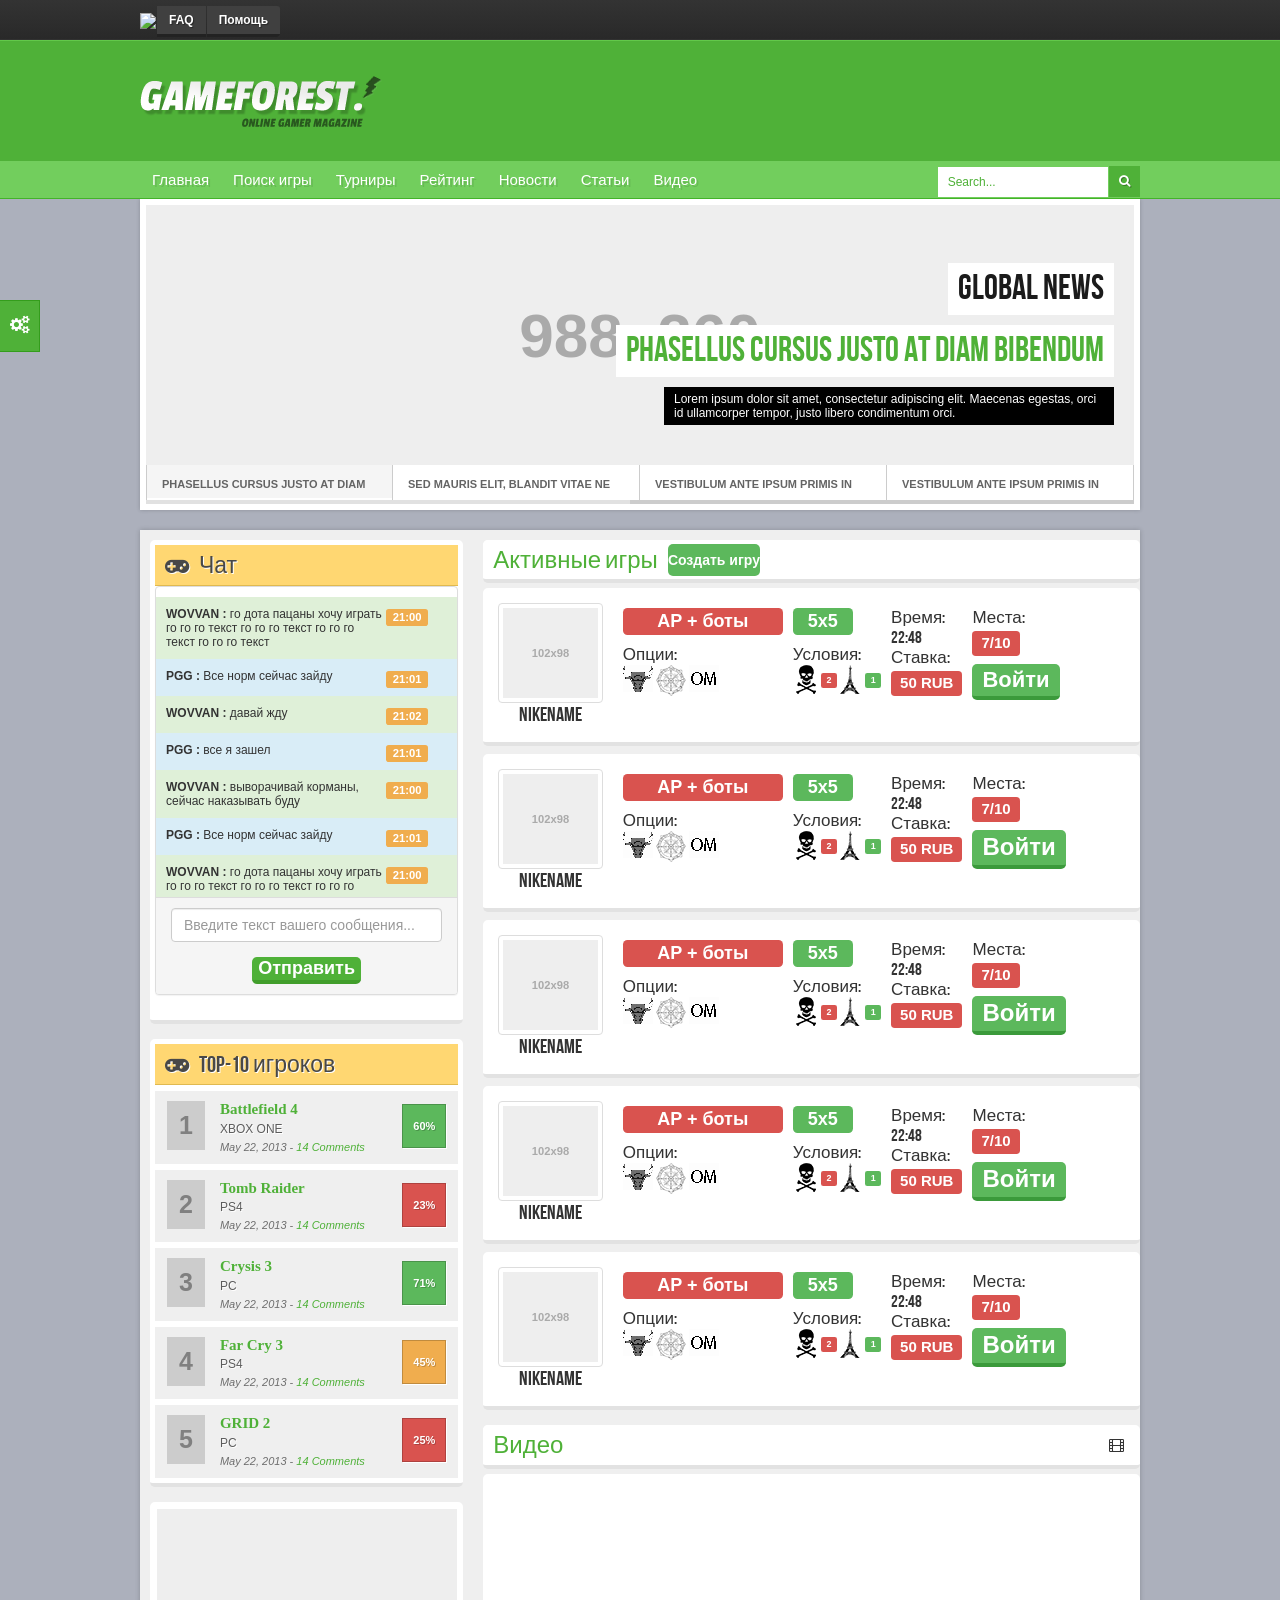
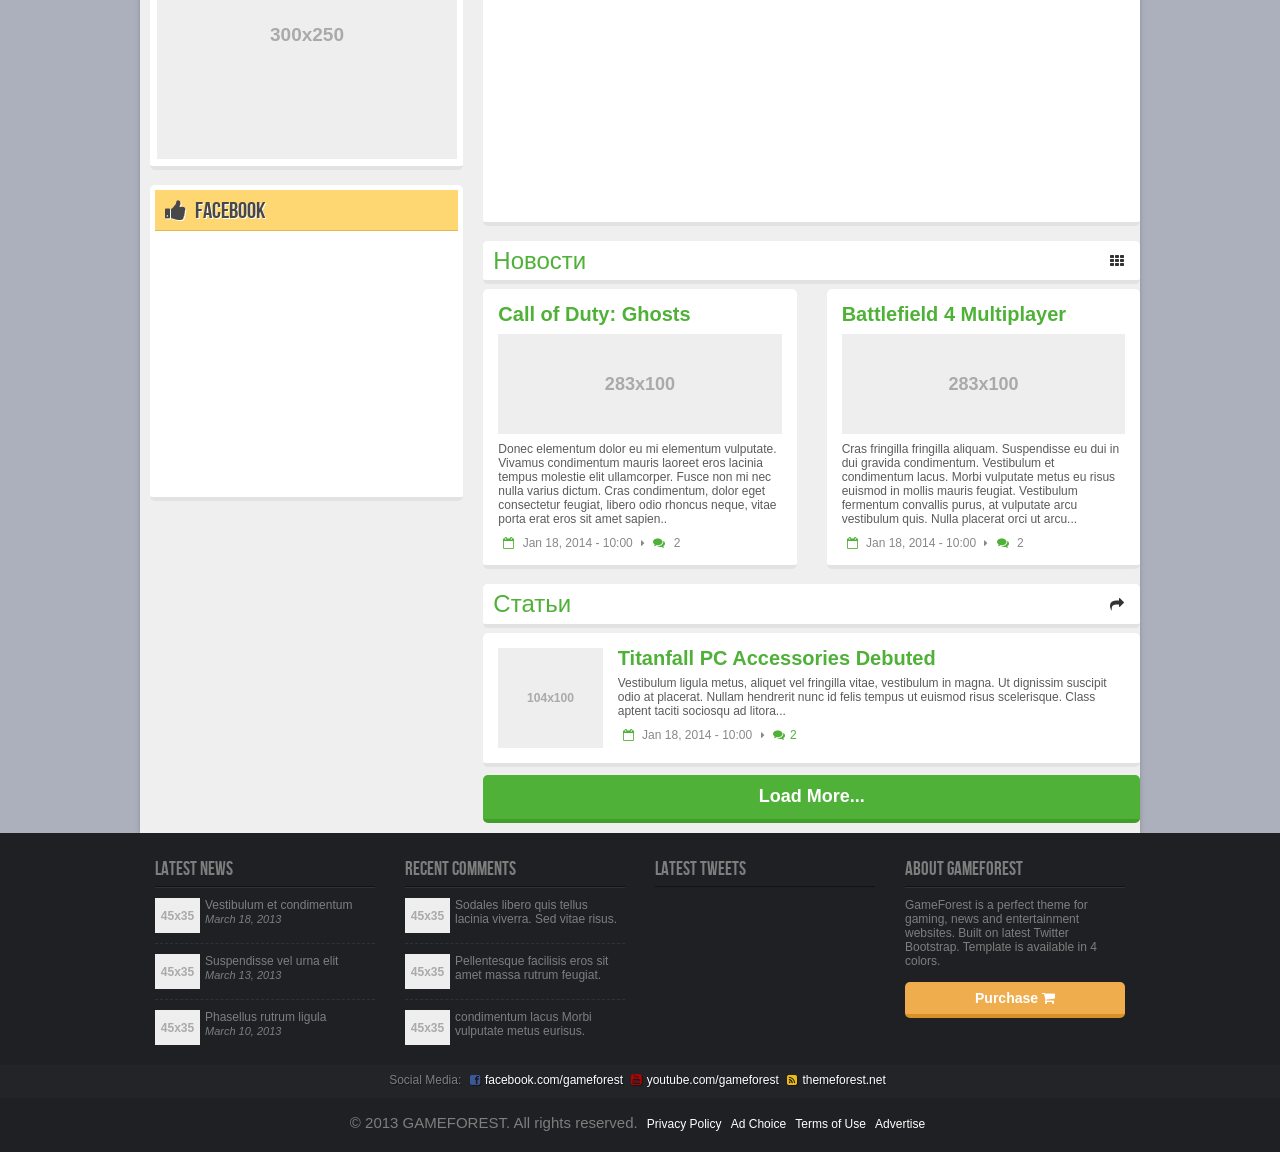
==== commit c677af59: "add chat on index page" ====
--- a/HTML/index.html
+++ b/HTML/index.html
@@ -9,6 +9,8 @@
   
 <!-- ======= STYLE SHEET ======= -->  
 <link rel="stylesheet" type="text/css" href="css/style.css">
+<link rel="stylesheet" type="text/css" href="css/my_style.css">
+<link rel="stylesheet" type="text/css" href="css/docs.min.css">
 <link rel="stylesheet" type="text/css" href="css/colors/green.css" id="colors"/>
 
 <!-- ======= STYLE SWITCHER ======= --> 
@@ -157,19 +159,94 @@
             <!-- sidebar section -->
             <div class="col-md-4 no-padding right-sidebar">
               <div id="sidebar" class="sidebar-alignment">
-                <a href="#signin" data-toggle="modal" class="btn btn-success btn-block btn-flat">Sign in <i class="fa fa-sign-in"></i> GameForest</a>
+                <!-- chat -->
+                <div class="sidebar-section">
+                <div class="title"><i class="fa fa-gamepad"></i> Чат </div>
+                <div class="panel panel-default">
+                  <div data-spy="scroll" data-offset="0" class="scrollspy-example" style="height:300px;">
+                    <div class="bg-success clearfix" style="padding:10px;">
+                        <div class="chat-text">
+                          <span class="nikename">WOVVAN </span> <span class="nikename">:</span> го дота пацаны хочу играть го го го текст го го го текст го го го текст го го го текст 
+                        </div>
+                        <div class="time">
+                             <span class="label label-warning">21:00</span>
+                        </div>
+                    </div> 
+                    <div class="bg-info clearfix" style="padding:10px;">
+                        <div class="chat-text">
+                          <span class="nikename">PGG </span> <span class="nikename">:</span> Все норм сейчас зайду 
+                        </div>
+                        <div class="time">
+                             <span class="label label-warning">21:01</span>
+                        </div>
+                    </div>
+                    <div class="bg-success clearfix" style="padding:10px;">
+                        <div class="chat-text">
+                          <span class="nikename">WOVVAN </span> <span class="nikename">:</span> давай жду
+                        </div>
+                        <div class="time">
+                             <span class="label label-warning">21:02</span>
+                        </div>
+                    </div> 
+                    <div class="bg-info clearfix" style="padding:10px;">
+                        <div class="chat-text">
+                          <span class="nikename">PGG </span> <span class="nikename">:</span> все я зашел 
+                        </div>
+                        <div class="time">
+                             <span class="label label-warning">21:01</span>
+                        </div>
+                    </div>
+                    <div class="bg-success clearfix" style="padding:10px;">
+                        <div class="chat-text">
+                          <span class="nikename">WOVVAN </span> <span class="nikename">:</span> выворачивай корманы, сейчас наказывать буду
+                        </div>
+                        <div class="time">
+                             <span class="label label-warning">21:00</span>
+                        </div>
+                    </div> 
+                    <div class="bg-info clearfix" style="padding:10px;">
+                        <div class="chat-text">
+                          <span class="nikename">PGG </span> <span class="nikename">:</span> Все норм сейчас зайду 
+                        </div>
+                        <div class="time">
+                             <span class="label label-warning">21:01</span>
+                        </div>
+                    </div>
+                    <div class="bg-success clearfix" style="padding:10px;">
+                        <div class="chat-text">
+                          <span class="nikename">WOVVAN </span> <span class="nikename">:</span> го дота пацаны хочу играть го го го текст го го го текст го го го текст го го го текст 
+                        </div>
+                        <div class="time">
+                             <span class="label label-warning">21:00</span>
+                        </div>
+                    </div> 
+                    <div class="bg-info clearfix" style="padding:10px;">
+                        <div class="chat-text">
+                          <span class="nikename">PGG </span> <span class="nikename">:</span> Все норм сейчас зайду 
+                        </div>
+                        <div class="time">
+                             <span class="label label-warning">21:01</span>
+                        </div>
+                    </div>
+                  </div> 
+                  <div class="panel-footer clearfix">
+                    <div class="form-wrap">
+                      <form method="post" class="form" role="form">
+                        <div class="form-group">
+                          <input type="text" class="form-control" autocomplete="off" name="message" placeholder="Введите текст вашего сообщения...">
+                        </div>
+                        <div class="text-center" style="font-size:18px;">
+                          <button class="btn-primary btn-flat">Отправить</button>
+                        </div>
+                      </form>
+                    </div>
+                </div>
+              </div>
+                </div>
+                <!-- chat -->
                 <!-- latest games -->
                 <div class="sidebar-section">
                 <div class="title"><i class="fa fa-gamepad"></i> Top-10 игроков </div>
-                <div class="categories">
-                  <ul>
-                    <li><a href="#all" data-toggle="tab">All</a></li>
-                    <li><a href="#pc" data-toggle="tab">PC</a></li>
-                    <li><a href="#ps4" data-toggle="tab">PS4</a></li>
-                    <li><a href="#xboxone" data-toggle="tab">Xbox One</a></li>
-                  </ul>
-                <div class="clearfix"></div>
-                </div>
                 <div class="tab-content">
                 <ul id="all" class="tab-pane fade in active content">
                   <!-- row #1 -->
@@ -508,7 +585,7 @@
               <section class="clearfix">
                 <div class="pull-left col-md-2 no-padding" style="">
                  <div style="text-align: center;"> 
-                  <img src="holder.js/100%x100" alt="" />
+                  <img src="holder.js/100%x100" alt="" class="img-thumbnail"/>
                   <h4>NikeName</h4>
                  </div>
                 </div>
@@ -578,7 +655,7 @@
                         </span>     
                     </div>  
                     <div class="enter">
-                      <a href="#create-game" data-toggle="modal" class="btn btn-success btn-block btn-flat" style="font-size: 24px; padding: 0 10px; margin-top: 13px;">Войти</a> 
+                      <a href="#create-game" data-toggle="modal" class="btn btn-success btn-block btn-flat" style="font-size: 22px; padding: 0 10px; margin-top: 13px;">Войти</a> 
                     </div>
                   </div>
                 </div>
@@ -587,7 +664,7 @@
               <section class="clearfix">
                 <div class="pull-left col-md-2 no-padding" style="">
                  <div style="text-align: center;"> 
-                  <img src="holder.js/100%x100" alt="" />
+                  <img src="holder.js/100%x100" alt="" class="img-thumbnail" />
                   <h4>NikeName</h4>
                  </div>
                 </div>
@@ -666,7 +743,7 @@
               <section class="clearfix">
                 <div class="pull-left col-md-2 no-padding" style="">
                  <div style="text-align: center;"> 
-                  <img src="holder.js/100%x100" alt="" />
+                  <img src="holder.js/100%x100" alt="" class="img-thumbnail"/>
                   <h4>NikeName</h4>
                  </div>
                 </div>
@@ -745,7 +822,7 @@
               <section class="clearfix">
                 <div class="pull-left col-md-2 no-padding" style="">
                  <div style="text-align: center;"> 
-                  <img src="holder.js/100%x100" alt="" />
+                  <img src="holder.js/100%x100" alt="" class="img-thumbnail"/>
                   <h4>NikeName</h4>
                  </div>
                 </div>
@@ -824,7 +901,7 @@
               <section class="clearfix">
                 <div class="pull-left col-md-2 no-padding" style="">
                  <div style="text-align: center;"> 
-                  <img src="holder.js/100%x100" alt="" />
+                  <img src="holder.js/100%x100" alt="" class="img-thumbnail"/>
                   <h4>NikeName</h4>
                  </div>
                 </div>
@@ -1212,5 +1289,7 @@
   <script src="js/jquery.prettyPhoto.js"></script>
   <script src="js/holder.js"></script>
   <script src="js/custom.js"></script>
+  <script src="js/scrollspy.js"></script>
+  <script src="js/tooltip.js"></script>
 </body>
 </html>
--- a/HTML/css/my_style.css
+++ b/HTML/css/my_style.css
@@ -0,0 +1,11 @@
+.nikename{
+  font-weight: bold;
+}
+.time{
+  font-weight: bold;
+  float:left;
+  font-size:15px;
+}
+.chat-text{
+  float:left; width: 220px;
+}
--- a/HTML/css/docs.min.css
+++ b/HTML/css/docs.min.css
@@ -0,0 +1,6 @@
+.hll{background-color:#ffc}.c{color:#999}.err{color:#A00;background-color:#FAA}.k{color:#069}.o{color:#555}.cm{color:#999}.cp{color:#099}.c1{color:#999}.cs{color:#999}.gd{background-color:#FCC;border:1px solid #C00}.ge{font-style:italic}.gr{color:red}.gh{color:#030}.gi{background-color:#CFC;border:1px solid #0C0}.go{color:#AAA}.gp{color:#009}.gu{color:#030}.gt{color:#9C6}.kc{color:#069}.kd{color:#069}.kn{color:#069}.kp{color:#069}.kr{color:#069}.kt{color:#078}.m{color:#F60}.s{color:#d44950}.na{color:#4f9fcf}.nb{color:#366}.nc{color:#0A8}.no{color:#360}.nd{color:#99F}.ni{color:#999}.ne{color:#C00}.nf{color:#C0F}.nl{color:#99F}.nn{color:#0CF}.nt{color:#2f6f9f}.nv{color:#033}.ow{color:#000}.w{color:#bbb}.mf{color:#F60}.mh{color:#F60}.mi{color:#F60}.mo{color:#F60}.sb{color:#C30}.sc{color:#C30}.sd{color:#C30;font-style:italic}.s2{color:#C30}.se{color:#C30}.sh{color:#C30}.si{color:#A00}.sx{color:#C30}.sr{color:#3AA}.s1{color:#C30}.ss{color:#FC3}.bp{color:#366}.vc{color:#033}.vg{color:#033}.vi{color:#033}.il{color:#F60}.css .nt+.nt,.css .o,.css .o+.nt{color:#999}@font-face{font-family:anchorjs-link;src:url([data-uri]) format('truetype'),url([data-uri]) format('woff');font-weight:400;font-style:normal}.anchorjs-icon{font-family:anchorjs-link;speak:none;font-style:normal;font-weight:400;font-variant:normal;text-transform:none;line-height:1;-webkit-font-smoothing:antialiased;-moz-osx-font-smoothing:grayscale}.anchorjs-link{float:left;width:1em;height:1em;margin-left:-1.2em;opacity:0;color:inherit;text-align:center}@media (max-width:480px){.anchorjs-link{display:none}}.anchorjs-link:focus,:hover>.anchorjs-link{opacity:.75;transition:color .16s linear}:hover>.anchorjs-link:hover{opacity:1;text-decoration:none}.anchorjs-icon{font-size:60%;vertical-align:.2em}.anchorjs-icon:before{content:"\e600"}/*!
+ * Bootstrap Docs (http://getbootstrap.com)
+ * Copyright 2011-2014 Twitter, Inc.
+ * Licensed under the Creative Commons Attribution 3.0 Unported License. For
+ * details, see http://creativecommons.org/licenses/by/3.0/.
+ */body{position:relative}.table code{font-size:13px;font-weight:400}h2 code,h3 code,h4 code{background-color:inherit}.btn-outline{color:#563d7c;background-color:transparent;border-color:#563d7c}.btn-outline:active,.btn-outline:focus,.btn-outline:hover{color:#fff;background-color:#563d7c;border-color:#563d7c}.btn-outline-inverse{color:#fff;background-color:transparent;border-color:#cdbfe3}.btn-outline-inverse:active,.btn-outline-inverse:focus,.btn-outline-inverse:hover{color:#563d7c;text-shadow:none;background-color:#fff;border-color:#fff}.bs-docs-booticon{display:block;font-weight:500;color:#fff;text-align:center;cursor:default;background-color:#563d7c;border-radius:15%}.bs-docs-booticon-sm{width:30px;height:30px;font-size:20px;line-height:28px}.bs-docs-booticon-lg{width:144px;height:144px;font-size:108px;line-height:140px}.bs-docs-booticon-inverse{color:#563d7c;background-color:#fff}.bs-docs-booticon-outline{background-color:transparent;border:1px solid #cdbfe3}#skippy{display:block;padding:1em;color:#fff;background-color:#6f5499;outline:0}#skippy .skiplink-text{padding:.5em;outline:1px dotted}#content:focus{outline:0}.bs-docs-nav{margin-bottom:0;background-color:#fff;border-bottom:0}.bs-home-nav .bs-nav-b{display:none}.bs-docs-nav .navbar-brand,.bs-docs-nav .navbar-nav>li>a{font-weight:500;color:#563d7c}.bs-docs-nav .navbar-nav>.active>a,.bs-docs-nav .navbar-nav>.active>a:hover,.bs-docs-nav .navbar-nav>li>a:hover{color:#463265;background-color:#f9f9f9}.bs-docs-nav .navbar-toggle .icon-bar{background-color:#563d7c}.bs-docs-nav .navbar-header .navbar-toggle{border-color:#fff}.bs-docs-nav .navbar-header .navbar-toggle:focus,.bs-docs-nav .navbar-header .navbar-toggle:hover{background-color:#f9f9f9;border-color:#f9f9f9}.bs-docs-footer{padding-top:40px;padding-bottom:40px;margin-top:100px;color:#767676;text-align:center;border-top:1px solid #e5e5e5}.bs-docs-footer-links{padding-left:0;margin-top:20px}.bs-docs-footer-links li{display:inline;padding:0 2px}.bs-docs-footer-links li:first-child{padding-left:0}@media (min-width:768px){.bs-docs-footer p{margin-bottom:0}}.bs-docs-social{margin-bottom:20px;text-align:center}.bs-docs-social-buttons{display:inline-block;padding-left:0;margin-bottom:0;list-style:none}.bs-docs-social-buttons li{display:inline-block;padding:5px 8px;line-height:1}.bs-docs-social-buttons .twitter-follow-button{width:225px!important}.bs-docs-social-buttons .twitter-share-button{width:98px!important}.github-btn{overflow:hidden;border:0}.bs-docs-header,.bs-docs-masthead{position:relative;padding:30px 0;color:#cdbfe3;text-align:center;text-shadow:0 1px 0 rgba(0,0,0,.1);background-color:#6f5499;background-image:-webkit-gradient(linear,left top,left bottom,from(#563d7c),to(#6f5499));background-image:-webkit-linear-gradient(top,#563d7c 0,#6f5499 100%);background-image:-o-linear-gradient(top,#563d7c 0,#6f5499 100%);background-image:linear-gradient(to bottom,#563d7c 0,#6f5499 100%);filter:progid:DXImageTransform.Microsoft.gradient(startColorstr='#563d7c', endColorstr='#6F5499', GradientType=0);background-repeat:repeat-x}.bs-docs-masthead .bs-docs-booticon{margin:0 auto 30px}.bs-docs-masthead h1{font-weight:300;line-height:1;color:#fff}.bs-docs-masthead .lead{margin:0 auto 30px;font-size:20px;color:#fff}.bs-docs-masthead .version{margin-top:-15px;margin-bottom:30px;color:#9783b9}.bs-docs-masthead .btn{width:100%;padding:15px 30px;font-size:20px}@media (min-width:480px){.bs-docs-masthead .btn{width:auto}}@media (min-width:768px){.bs-docs-masthead{padding:80px 0}.bs-docs-masthead h1{font-size:60px}.bs-docs-masthead .lead{font-size:24px}}@media (min-width:992px){.bs-docs-masthead .lead{width:80%;font-size:30px}}.bs-docs-header{margin-bottom:40px;font-size:20px}.bs-docs-header h1{margin-top:0;color:#fff}.bs-docs-header p{margin-bottom:0;font-weight:300;line-height:1.4}.bs-docs-header .container{position:relative}@media (min-width:768px){.bs-docs-header{padding-top:60px;padding-bottom:60px;font-size:24px;text-align:left}.bs-docs-header h1{font-size:60px;line-height:1}}@media (min-width:992px){.bs-docs-header h1,.bs-docs-header p{margin-right:380px}}.carbonad{width:auto!important;height:auto!important;padding:20px!important;margin:30px -30px -31px!important;overflow:hidden;font-size:13px!important;line-height:16px!important;text-align:left;background:0 0!important;border:solid #866ab3!important;border-width:1px 0!important}.carbonad-img{margin:0!important}.carbonad-tag,.carbonad-text{display:block!important;float:none!important;width:auto!important;height:auto!important;margin-left:145px!important;font-family:"Helvetica Neue",Helvetica,Arial,sans-serif!important}.carbonad-text{padding-top:0!important}.carbonad-tag{color:inherit!important;text-align:left!important}.carbonad-tag a,.carbonad-text a{color:#fff!important}.carbonad #azcarbon>img{display:none}@media (min-width:480px){.carbonad{width:330px!important;margin:20px auto!important;border-width:1px!important;border-radius:4px}.bs-docs-masthead .carbonad{margin:50px auto 0!important}}@media (min-width:768px){.carbonad{margin-right:0!important;margin-left:0!important}}@media (min-width:992px){.carbonad{position:absolute;top:0;right:15px;width:330px!important;padding:15px!important;margin:0!important}.bs-docs-masthead .carbonad{position:static}}.bs-docs-featurette{padding-top:40px;padding-bottom:40px;font-size:16px;line-height:1.5;color:#555;text-align:center;background-color:#fff;border-bottom:1px solid #e5e5e5}.bs-docs-featurette+.bs-docs-footer{margin-top:0;border-top:0}.bs-docs-featurette-title{margin-bottom:5px;font-size:30px;font-weight:400;color:#333}.half-rule{width:100px;margin:40px auto}.bs-docs-featurette h3{margin-bottom:5px;font-weight:400;color:#333}.bs-docs-featurette-img{display:block;margin-bottom:20px;color:#333}.bs-docs-featurette-img:hover{color:#337ab7;text-decoration:none}.bs-docs-featurette-img img{display:block;margin-bottom:15px}@media (min-width:480px){.bs-docs-featurette .img-responsive{margin-top:30px}}@media (min-width:768px){.bs-docs-featurette{padding-top:100px;padding-bottom:100px}.bs-docs-featurette-title{font-size:40px}.bs-docs-featurette .lead{max-width:80%;margin-right:auto;margin-left:auto}.bs-docs-featurette .img-responsive{margin-top:0}}.bs-docs-featured-sites{margin-right:-1px;margin-left:-1px}.bs-docs-featured-sites .col-xs-6{padding:1px}.bs-docs-featured-sites .img-responsive{margin-top:0}@media (min-width:768px){.bs-docs-featured-sites .col-sm-3:first-child img{border-top-left-radius:4px;border-bottom-left-radius:4px}.bs-docs-featured-sites .col-sm-3:last-child img{border-top-right-radius:4px;border-bottom-right-radius:4px}}.bs-examples .thumbnail{margin-bottom:10px}.bs-examples h4{margin-bottom:5px}.bs-examples p{margin-bottom:20px}@media (max-width:480px){.bs-examples{margin-right:-10px;margin-left:-10px}.bs-examples>[class^=col-]{padding-right:10px;padding-left:10px}}.bs-docs-sidebar.affix{position:static}@media (min-width:768px){.bs-docs-sidebar{padding-left:20px}}.bs-docs-sidenav{margin-top:20px;margin-bottom:20px}.bs-docs-sidebar .nav>li>a{display:block;padding:4px 20px;font-size:13px;font-weight:500;color:#767676}.bs-docs-sidebar .nav>li>a:focus,.bs-docs-sidebar .nav>li>a:hover{padding-left:19px;color:#563d7c;text-decoration:none;background-color:transparent;border-left:1px solid #563d7c}.bs-docs-sidebar .nav>.active:focus>a,.bs-docs-sidebar .nav>.active:hover>a,.bs-docs-sidebar .nav>.active>a{padding-left:18px;font-weight:700;color:#563d7c;background-color:transparent;border-left:2px solid #563d7c}.bs-docs-sidebar .nav .nav{display:none;padding-bottom:10px}.bs-docs-sidebar .nav .nav>li>a{padding-top:1px;padding-bottom:1px;padding-left:30px;font-size:12px;font-weight:400}.bs-docs-sidebar .nav .nav>li>a:focus,.bs-docs-sidebar .nav .nav>li>a:hover{padding-left:29px}.bs-docs-sidebar .nav .nav>.active:focus>a,.bs-docs-sidebar .nav .nav>.active:hover>a,.bs-docs-sidebar .nav .nav>.active>a{padding-left:28px;font-weight:500}.back-to-top,.bs-docs-theme-toggle{display:none;padding:4px 10px;margin-top:10px;margin-left:10px;font-size:12px;font-weight:500;color:#999}.back-to-top:hover,.bs-docs-theme-toggle:hover{color:#563d7c;text-decoration:none}.bs-docs-theme-toggle{margin-top:0}@media (min-width:768px){.back-to-top,.bs-docs-theme-toggle{display:block}}@media (min-width:992px){.bs-docs-sidebar .nav>.active>ul{display:block}.bs-docs-sidebar.affix,.bs-docs-sidebar.affix-bottom{width:213px}.bs-docs-sidebar.affix{position:fixed;top:20px}.bs-docs-sidebar.affix-bottom{position:absolute}.bs-docs-sidebar.affix .bs-docs-sidenav,.bs-docs-sidebar.affix-bottom .bs-docs-sidenav{margin-top:0;margin-bottom:0}}@media (min-width:1200px){.bs-docs-sidebar.affix,.bs-docs-sidebar.affix-bottom{width:263px}}.bs-docs-section{margin-bottom:60px}.bs-docs-section:last-child{margin-bottom:0}h1[id]{padding-top:20px;margin-top:0}.bs-callout{padding:20px;margin:20px 0;border:1px solid #eee;border-left-width:5px;border-radius:3px}.bs-callout h4{margin-top:0;margin-bottom:5px}.bs-callout p:last-child{margin-bottom:0}.bs-callout code{border-radius:3px}.bs-callout+.bs-callout{margin-top:-5px}.bs-callout-danger{border-left-color:#ce4844}.bs-callout-danger h4{color:#ce4844}.bs-callout-warning{border-left-color:#aa6708}.bs-callout-warning h4{color:#aa6708}.bs-callout-info{border-left-color:#1b809e}.bs-callout-info h4{color:#1b809e}.color-swatches{margin:0 -5px;overflow:hidden}.color-swatch{float:left;width:60px;height:60px;margin:0 5px;border-radius:3px}@media (min-width:768px){.color-swatch{width:100px;height:100px}}.color-swatches .gray-darker{background-color:#222}.color-swatches .gray-dark{background-color:#333}.color-swatches .gray{background-color:#555}.color-swatches .gray-light{background-color:#999}.color-swatches .gray-lighter{background-color:#eee}.color-swatches .brand-primary{background-color:#337ab7}.color-swatches .brand-success{background-color:#5cb85c}.color-swatches .brand-warning{background-color:#f0ad4e}.color-swatches .brand-danger{background-color:#d9534f}.color-swatches .brand-info{background-color:#5bc0de}.color-swatches .bs-purple{background-color:#563d7c}.color-swatches .bs-purple-light{background-color:#c7bfd3}.color-swatches .bs-purple-lighter{background-color:#e5e1ea}.color-swatches .bs-gray{background-color:#f9f9f9}.bs-team .team-member{line-height:32px;color:#555}.bs-team .team-member:hover{color:#333;text-decoration:none}.bs-team .github-btn{float:right;width:180px;height:20px;margin-top:6px}.bs-team img{float:left;width:32px;margin-right:10px;border-radius:4px}.bs-docs-browser-bugs td p{margin-bottom:0}.bs-docs-browser-bugs th:first-child{width:18%}.show-grid{margin-bottom:15px}.show-grid [class^=col-]{padding-top:10px;padding-bottom:10px;background-color:#eee;background-color:rgba(86,61,124,.15);border:1px solid #ddd;border:1px solid rgba(86,61,124,.2)}.bs-example{position:relative;padding:45px 15px 15px;margin:0 -15px 15px;border-color:#e5e5e5 #eee #eee;border-style:solid;border-width:1px 0;-webkit-box-shadow:inset 0 3px 6px rgba(0,0,0,.05);box-shadow:inset 0 3px 6px rgba(0,0,0,.05)}.bs-example:after{position:absolute;top:15px;left:15px;font-size:12px;font-weight:700;color:#959595;text-transform:uppercase;letter-spacing:1px;content:"Example"}.bs-example-padded-bottom{padding-bottom:24px}.bs-example+.highlight,.bs-example+.zero-clipboard+.highlight{margin:-15px -15px 15px;border-width:0 0 1px;border-radius:0}@media (min-width:768px){.bs-example{margin-right:0;margin-left:0;background-color:#fff;border-color:#ddd;border-width:1px;border-radius:4px 4px 0 0;-webkit-box-shadow:none;box-shadow:none}.bs-example+.highlight,.bs-example+.zero-clipboard+.highlight{margin-top:-16px;margin-right:0;margin-left:0;border-width:1px;border-bottom-right-radius:4px;border-bottom-left-radius:4px}.bs-example-standalone{border-radius:4px}}.bs-example .container{width:auto}.bs-example>.alert:last-child,.bs-example>.form-control:last-child,.bs-example>.jumbotron:last-child,.bs-example>.list-group:last-child,.bs-example>.navbar:last-child,.bs-example>.panel:last-child,.bs-example>.progress:last-child,.bs-example>.table-responsive:last-child>.table,.bs-example>.table:last-child,.bs-example>.well:last-child,.bs-example>blockquote:last-child,.bs-example>ol:last-child,.bs-example>p:last-child,.bs-example>ul:last-child{margin-bottom:0}.bs-example>p>.close{float:none}.bs-example-type .table .type-info{color:#767676;vertical-align:middle}.bs-example-type .table td{padding:15px 0;border-color:#eee}.bs-example-type .table tr:first-child td{border-top:0}.bs-example-type h1,.bs-example-type h2,.bs-example-type h3,.bs-example-type h4,.bs-example-type h5,.bs-example-type h6{margin:0}.bs-example-bg-classes p{padding:15px}.bs-example>.img-circle,.bs-example>.img-rounded,.bs-example>.img-thumbnail{margin:5px}.bs-example>.table-responsive>.table{background-color:#fff}.bs-example>.btn,.bs-example>.btn-group{margin-top:5px;margin-bottom:5px}.bs-example>.btn-toolbar+.btn-toolbar{margin-top:10px}.bs-example-control-sizing input[type=text]+input[type=text],.bs-example-control-sizing select{margin-top:10px}.bs-example-form .input-group{margin-bottom:10px}.bs-example>textarea.form-control{resize:vertical}.bs-example>.list-group{max-width:400px}.bs-example .navbar:last-child{margin-bottom:0}.bs-navbar-bottom-example,.bs-navbar-top-example{z-index:1;padding:0;overflow:hidden}.bs-navbar-bottom-example .navbar-header,.bs-navbar-top-example .navbar-header{margin-left:0}.bs-navbar-bottom-example .navbar-fixed-bottom,.bs-navbar-top-example .navbar-fixed-top{position:relative;margin-right:0;margin-left:0}.bs-navbar-top-example{padding-bottom:45px}.bs-navbar-top-example:after{top:auto;bottom:15px}.bs-navbar-top-example .navbar-fixed-top{top:-1px}.bs-navbar-bottom-example{padding-top:45px}.bs-navbar-bottom-example .navbar-fixed-bottom{bottom:-1px}.bs-navbar-bottom-example .navbar{margin-bottom:0}@media (min-width:768px){.bs-navbar-bottom-example .navbar-fixed-bottom,.bs-navbar-top-example .navbar-fixed-top{position:absolute}}.bs-example .pagination{margin-top:10px;margin-bottom:10px}.bs-example>.pager{margin-top:0}.bs-example-modal{background-color:#f5f5f5}.bs-example-modal .modal{position:relative;top:auto;right:auto;bottom:auto;left:auto;z-index:1;display:block}.bs-example-modal .modal-dialog{left:auto;margin-right:auto;margin-left:auto}.bs-example>.dropdown>.dropdown-toggle{float:left}.bs-example>.dropdown>.dropdown-menu{position:static;display:block;margin-bottom:5px;clear:left}.bs-example-tabs .nav-tabs{margin-bottom:15px}.bs-example-tooltips{text-align:center}.bs-example-tooltips>.btn{margin-top:5px;margin-bottom:5px}.bs-example-tooltip .tooltip{position:relative;display:inline-block;margin:10px 20px;opacity:1}.bs-example-popover{padding-bottom:24px;background-color:#f9f9f9}.bs-example-popover .popover{position:relative;display:block;float:left;width:260px;margin:20px}.scrollspy-example{position:relative;height:200px;margin-top:10px;overflow:auto}.bs-example>.nav-pills-stacked-example{max-width:300px}#collapseExample .well{margin-bottom:0}.bs-events-table>tbody>tr>td:first-child,.bs-events-table>thead>tr>th:first-child{white-space:nowrap}.bs-events-table>thead>tr>th:first-child{width:150px}.js-options-table>thead>tr>th:nth-child(1),.js-options-table>thead>tr>th:nth-child(2){width:100px}.js-options-table>thead>tr>th:nth-child(3){width:50px}.highlight{padding:9px 14px;margin-bottom:14px;background-color:#f7f7f9;border:1px solid #e1e1e8;border-radius:4px}.highlight pre{padding:0;margin-top:0;margin-bottom:0;word-break:normal;white-space:nowrap;background-color:transparent;border:0}.highlight pre code{font-size:inherit;color:#333}.highlight pre code:first-child{display:inline-block;padding-right:45px}.table-responsive .highlight pre{white-space:normal}.bs-table th small,.responsive-utilities th small{display:block;font-weight:400;color:#999}.responsive-utilities tbody th{font-weight:400}.responsive-utilities td{text-align:center}.responsive-utilities td.is-visible{color:#468847;background-color:#dff0d8!important}.responsive-utilities td.is-hidden{color:#ccc;background-color:#f9f9f9!important}.responsive-utilities-test{margin-top:5px}.responsive-utilities-test .col-xs-6{margin-bottom:10px}.responsive-utilities-test span{display:block;padding:15px 10px;font-size:14px;font-weight:700;line-height:1.1;text-align:center;border-radius:4px}.hidden-on .col-xs-6 .hidden-lg,.hidden-on .col-xs-6 .hidden-md,.hidden-on .col-xs-6 .hidden-sm,.hidden-on .col-xs-6 .hidden-xs,.visible-on .col-xs-6 .hidden-lg,.visible-on .col-xs-6 .hidden-md,.visible-on .col-xs-6 .hidden-sm,.visible-on .col-xs-6 .hidden-xs{color:#999;border:1px solid #ddd}.hidden-on .col-xs-6 .visible-lg-block,.hidden-on .col-xs-6 .visible-md-block,.hidden-on .col-xs-6 .visible-sm-block,.hidden-on .col-xs-6 .visible-xs-block,.visible-on .col-xs-6 .visible-lg-block,.visible-on .col-xs-6 .visible-md-block,.visible-on .col-xs-6 .visible-sm-block,.visible-on .col-xs-6 .visible-xs-block{color:#468847;background-color:#dff0d8;border:1px solid #d6e9c6}.bs-glyphicons{margin:0 -10px 20px;overflow:hidden}.bs-glyphicons-list{padding-left:0;list-style:none}.bs-glyphicons li{float:left;width:25%;height:115px;padding:10px;font-size:10px;line-height:1.4;text-align:center;background-color:#f9f9f9;border:1px solid #fff}.bs-glyphicons .glyphicon{margin-top:5px;margin-bottom:10px;font-size:24px}.bs-glyphicons .glyphicon-class{display:block;text-align:center;word-wrap:break-word}.bs-glyphicons li:hover{color:#fff;background-color:#563d7c}@media (min-width:768px){.bs-glyphicons{margin-right:0;margin-left:0}.bs-glyphicons li{width:12.5%;font-size:12px}}.bs-customizer .toggle{float:right;margin-top:25px}.bs-customizer label{margin-top:10px;font-weight:500;color:#555}.bs-customizer h2{padding-top:30px;margin-top:0;margin-bottom:5px}.bs-customizer h3{margin-bottom:0}.bs-customizer h4{margin-top:15px;margin-bottom:0}.bs-customizer .bs-callout h4{margin-top:0;margin-bottom:5px}.bs-customizer input[type=text]{font-family:Menlo,Monaco,Consolas,"Courier New",monospace;background-color:#fafafa}.bs-customizer .help-block{margin-bottom:5px;font-size:12px}#less-section label{font-weight:400}.bs-customize-download .btn-outline{padding:20px}.bs-customizer-alert{position:fixed;top:0;right:0;left:0;z-index:1030;padding:15px 0;color:#fff;background-color:#d9534f;border-bottom:1px solid #b94441;-webkit-box-shadow:inset 0 1px 0 rgba(255,255,255,.25);box-shadow:inset 0 1px 0 rgba(255,255,255,.25)}.bs-customizer-alert .close{margin-top:-4px;font-size:24px}.bs-customizer-alert p{margin-bottom:0}.bs-customizer-alert .glyphicon{margin-right:5px}.bs-customizer-alert pre{margin:10px 0 0;color:#fff;background-color:#a83c3a;border-color:#973634;-webkit-box-shadow:inset 0 2px 4px rgba(0,0,0,.05),0 1px 0 rgba(255,255,255,.1);box-shadow:inset 0 2px 4px rgba(0,0,0,.05),0 1px 0 rgba(255,255,255,.1)}.bs-dropzone{position:relative;padding:20px;margin-bottom:20px;color:#777;text-align:center;border:2px dashed #eee;border-radius:4px}.bs-dropzone .import-header{margin-bottom:5px}.bs-dropzone .glyphicon-download-alt{font-size:40px}.bs-dropzone hr{width:100px}.bs-dropzone .lead{margin-bottom:10px;font-weight:400;color:#333}#import-manual-trigger{cursor:pointer}.bs-dropzone p:last-child{margin-bottom:0}.bs-brand-logos{display:table;width:100%;margin-bottom:15px;overflow:hidden;color:#563d7c;background-color:#f9f9f9;border-radius:4px}.bs-brand-item{padding:60px 0;text-align:center}.bs-brand-item+.bs-brand-item{border-top:1px solid #fff}.bs-brand-logos .inverse{color:#fff;background-color:#563d7c}.bs-brand-item h1,.bs-brand-item h3{margin-top:0;margin-bottom:0}.bs-brand-item .bs-docs-booticon{margin-right:auto;margin-left:auto}.bs-brand-item .glyphicon{width:30px;height:30px;margin:10px auto -10px;line-height:30px;color:#fff;border-radius:50%}.bs-brand-item .glyphicon-ok{background-color:#5cb85c}.bs-brand-item .glyphicon-remove{background-color:#d9534f}@media (min-width:768px){.bs-brand-item{display:table-cell;width:1%}.bs-brand-item+.bs-brand-item{border-top:0;border-left:1px solid #fff}.bs-brand-item h1{font-size:60px}}.zero-clipboard{position:relative;display:none}.btn-clipboard{position:absolute;top:0;right:0;z-index:10;display:block;padding:5px 8px;font-size:12px;color:#767676;cursor:pointer;background-color:#fff;border:1px solid #e1e1e8;border-radius:0 4px 0 4px}.btn-clipboard-hover{color:#fff;background-color:#563d7c;border-color:#563d7c}@media (min-width:768px){.zero-clipboard{display:block}.bs-example+.zero-clipboard .btn-clipboard{top:-16px;border-top-right-radius:0}}#focusedInput{border-color:#ccc;border-color:rgba(82,168,236,.8);outline:0;outline:thin dotted \9;-webkit-box-shadow:0 0 8px rgba(82,168,236,.6);box-shadow:0 0 8px rgba(82,168,236,.6)}
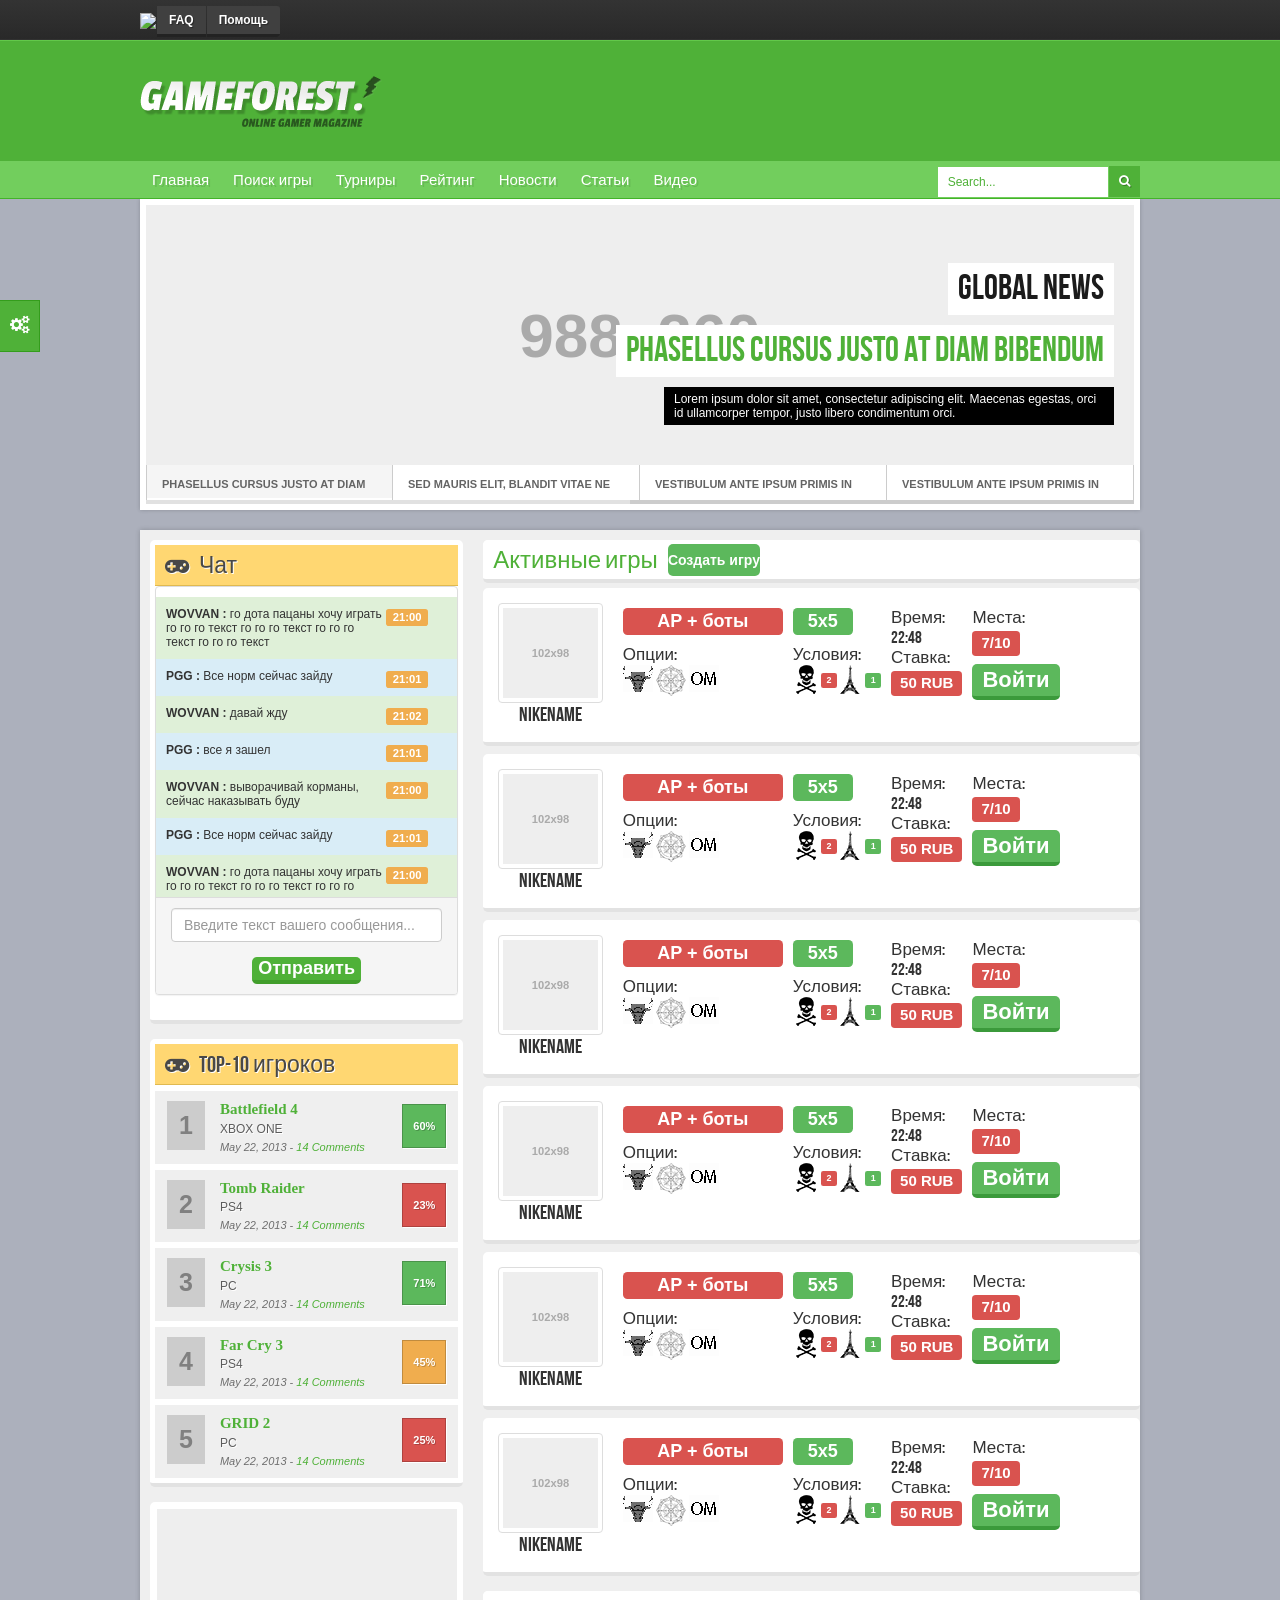
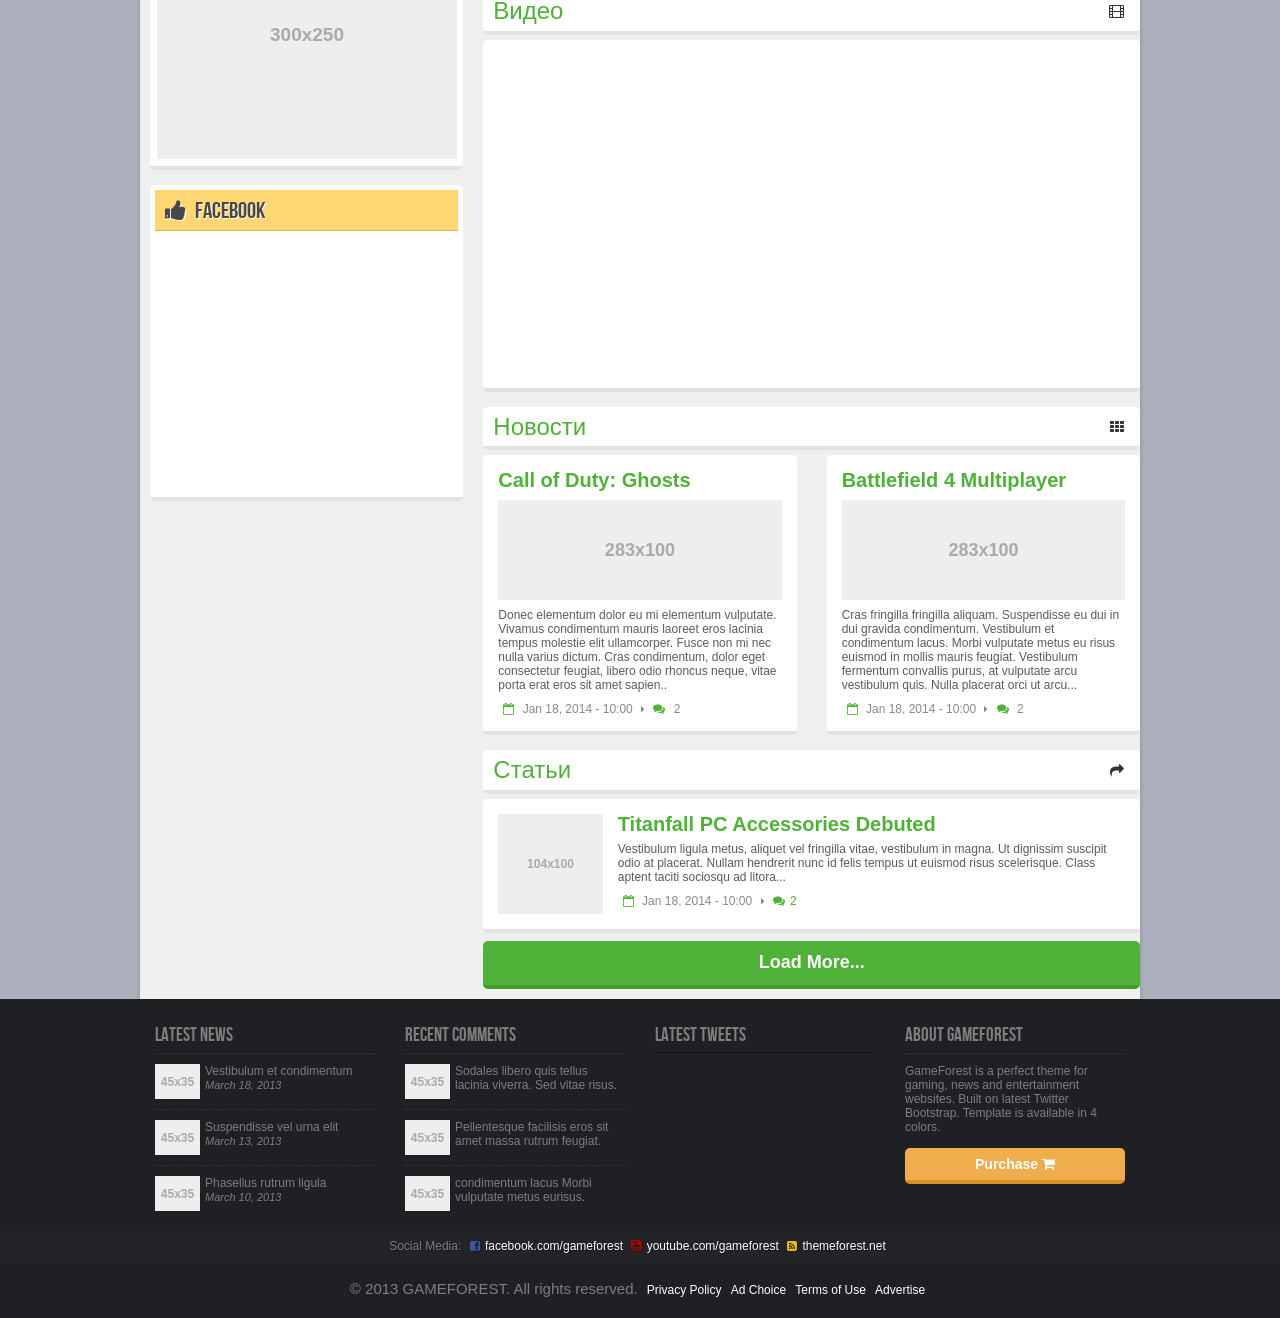
==== commit 4a81acba: "i change some style for game block" ====
--- a/HTML/index.html
+++ b/HTML/index.html
@@ -233,7 +233,7 @@
                     <div class="form-wrap">
                       <form method="post" class="form" role="form">
                         <div class="form-group">
-                          <input type="text" class="form-control" autocomplete="off" name="message" placeholder="Введите текст вашего сообщения...">
+                          <input type="text" class="form-control" autocomplete="off" name="message" placeholder="Введите текст вашего сообщения..." maxlength="500">
                         </div>
                         <div class="text-center" style="font-size:18px;">
                           <button class="btn-primary btn-flat">Отправить</button>
@@ -592,15 +592,15 @@
                 <div class="col-md-10">
                    <div class="rule clearfix" style="float:left;">
                     <div style="margin:5px;" class="clearfix">
-                      <span class="label label-danger" style="font-size:18px;text-align:center;width:200px; width: 160px; display: block;float:left;">
+                      <span class="label label-danger mod-game">
                         AP + боты
                       </span>
-                      <span class="label label-success" style="font-size:18px;margin-left:10px; width: 60px; display: block;float:left;">
+                      <span class="label label-success count-player">
                         5x5
                       </span>
                     </div>
                     <div style="margin:10px 5px 5px 5px;" class="clearfix">
-                      <div style="float:left; width: 160px;">
+                      <div class="options-game">
                         <h5>
                           Опции:
                         </h5>
@@ -618,7 +618,7 @@
                         <h5>
                           Условия:
                         </h5>
-                          <div style="float:left;margin-left:3px;">
+                          <div class="rule-game">
                           <img src="images/prettyPhoto/for_game/scalp.png" alt="">
                           <span class="label label-danger" style="margin-left:2px">
                             2
@@ -655,31 +655,32 @@
                         </span>     
                     </div>  
                     <div class="enter">
-                      <a href="#create-game" data-toggle="modal" class="btn btn-success btn-block btn-flat" style="font-size: 22px; padding: 0 10px; margin-top: 13px;">Войти</a> 
+                      <a href="#create-game" data-toggle="modal" class="btn btn-success btn-block btn-flat but-enter-game">Войти</a> 
                     </div>
                   </div>
                 </div>
               </section>
-          <!-- section  -->
+              
+              <!-- section  -->
               <section class="clearfix">
                 <div class="pull-left col-md-2 no-padding" style="">
                  <div style="text-align: center;"> 
-                  <img src="holder.js/100%x100" alt="" class="img-thumbnail" />
+                  <img src="holder.js/100%x100" alt="" class="img-thumbnail"/>
                   <h4>NikeName</h4>
                  </div>
                 </div>
                 <div class="col-md-10">
                    <div class="rule clearfix" style="float:left;">
                     <div style="margin:5px;" class="clearfix">
-                      <span class="label label-danger" style="font-size:18px;text-align:center;width:200px; width: 160px; display: block;float:left;">
+                      <span class="label label-danger mod-game">
                         AP + боты
                       </span>
-                      <span class="label label-success" style="font-size:18px;margin-left:10px; width: 60px; display: block;float:left;">
+                      <span class="label label-success count-player">
                         5x5
                       </span>
                     </div>
                     <div style="margin:10px 5px 5px 5px;" class="clearfix">
-                      <div style="float:left; width: 160px;">
+                      <div class="options-game">
                         <h5>
                           Опции:
                         </h5>
@@ -697,7 +698,7 @@
                         <h5>
                           Условия:
                         </h5>
-                          <div style="float:left;margin-left:3px;">
+                          <div class="rule-game">
                           <img src="images/prettyPhoto/for_game/scalp.png" alt="">
                           <span class="label label-danger" style="margin-left:2px">
                             2
@@ -734,12 +735,13 @@
                         </span>     
                     </div>  
                     <div class="enter">
-                      <a href="#create-game" data-toggle="modal" class="btn btn-success btn-block btn-flat" style="font-size: 24px; padding: 0 10px; margin-top: 13px;">Войти</a> 
+                      <a href="#create-game" data-toggle="modal" class="btn btn-success btn-block btn-flat but-enter-game">Войти</a> 
                     </div>
                   </div>
                 </div>
               </section>
-          <!-- section  -->
+              
+              <!-- section  -->
               <section class="clearfix">
                 <div class="pull-left col-md-2 no-padding" style="">
                  <div style="text-align: center;"> 
@@ -750,15 +752,15 @@
                 <div class="col-md-10">
                    <div class="rule clearfix" style="float:left;">
                     <div style="margin:5px;" class="clearfix">
-                      <span class="label label-danger" style="font-size:18px;text-align:center;width:200px; width: 160px; display: block;float:left;">
+                      <span class="label label-danger mod-game">
                         AP + боты
                       </span>
-                      <span class="label label-success" style="font-size:18px;margin-left:10px; width: 60px; display: block;float:left;">
+                      <span class="label label-success count-player">
                         5x5
                       </span>
                     </div>
                     <div style="margin:10px 5px 5px 5px;" class="clearfix">
-                      <div style="float:left; width: 160px;">
+                      <div class="options-game">
                         <h5>
                           Опции:
                         </h5>
@@ -776,7 +778,7 @@
                         <h5>
                           Условия:
                         </h5>
-                          <div style="float:left;margin-left:3px;">
+                          <div class="rule-game">
                           <img src="images/prettyPhoto/for_game/scalp.png" alt="">
                           <span class="label label-danger" style="margin-left:2px">
                             2
@@ -813,12 +815,13 @@
                         </span>     
                     </div>  
                     <div class="enter">
-                      <a href="#create-game" data-toggle="modal" class="btn btn-success btn-block btn-flat" style="font-size: 24px; padding: 0 10px; margin-top: 13px;">Войти</a> 
+                      <a href="#create-game" data-toggle="modal" class="btn btn-success btn-block btn-flat but-enter-game">Войти</a> 
                     </div>
                   </div>
                 </div>
               </section>
-          <!-- section  -->
+              
+              <!-- section  -->
               <section class="clearfix">
                 <div class="pull-left col-md-2 no-padding" style="">
                  <div style="text-align: center;"> 
@@ -829,15 +832,15 @@
                 <div class="col-md-10">
                    <div class="rule clearfix" style="float:left;">
                     <div style="margin:5px;" class="clearfix">
-                      <span class="label label-danger" style="font-size:18px;text-align:center;width:200px; width: 160px; display: block;float:left;">
+                      <span class="label label-danger mod-game">
                         AP + боты
                       </span>
-                      <span class="label label-success" style="font-size:18px;margin-left:10px; width: 60px; display: block;float:left;">
+                      <span class="label label-success count-player">
                         5x5
                       </span>
                     </div>
                     <div style="margin:10px 5px 5px 5px;" class="clearfix">
-                      <div style="float:left; width: 160px;">
+                      <div class="options-game">
                         <h5>
                           Опции:
                         </h5>
@@ -855,7 +858,7 @@
                         <h5>
                           Условия:
                         </h5>
-                          <div style="float:left;margin-left:3px;">
+                          <div class="rule-game">
                           <img src="images/prettyPhoto/for_game/scalp.png" alt="">
                           <span class="label label-danger" style="margin-left:2px">
                             2
@@ -892,12 +895,13 @@
                         </span>     
                     </div>  
                     <div class="enter">
-                      <a href="#create-game" data-toggle="modal" class="btn btn-success btn-block btn-flat" style="font-size: 24px; padding: 0 10px; margin-top: 13px;">Войти</a> 
+                      <a href="#create-game" data-toggle="modal" class="btn btn-success btn-block btn-flat but-enter-game">Войти</a> 
                     </div>
                   </div>
                 </div>
               </section>
-          <!-- section  -->
+              
+              <!-- section  -->
               <section class="clearfix">
                 <div class="pull-left col-md-2 no-padding" style="">
                  <div style="text-align: center;"> 
@@ -908,15 +912,15 @@
                 <div class="col-md-10">
                    <div class="rule clearfix" style="float:left;">
                     <div style="margin:5px;" class="clearfix">
-                      <span class="label label-danger" style="font-size:18px;text-align:center;width:200px; width: 160px; display: block;float:left;">
+                      <span class="label label-danger mod-game">
                         AP + боты
                       </span>
-                      <span class="label label-success" style="font-size:18px;margin-left:10px; width: 60px; display: block;float:left;">
+                      <span class="label label-success count-player">
                         5x5
                       </span>
                     </div>
                     <div style="margin:10px 5px 5px 5px;" class="clearfix">
-                      <div style="float:left; width: 160px;">
+                      <div class="options-game">
                         <h5>
                           Опции:
                         </h5>
@@ -934,7 +938,7 @@
                         <h5>
                           Условия:
                         </h5>
-                          <div style="float:left;margin-left:3px;">
+                          <div class="rule-game">
                           <img src="images/prettyPhoto/for_game/scalp.png" alt="">
                           <span class="label label-danger" style="margin-left:2px">
                             2
@@ -971,12 +975,91 @@
                         </span>     
                     </div>  
                     <div class="enter">
-                      <a href="#create-game" data-toggle="modal" class="btn btn-success btn-block btn-flat" style="font-size: 24px; padding: 0 10px; margin-top: 13px;">Войти</a> 
+                      <a href="#create-game" data-toggle="modal" class="btn btn-success btn-block btn-flat but-enter-game">Войти</a> 
                     </div>
                   </div>
                 </div>
               </section>
-        
+              
+              <!-- section  -->
+              <section class="clearfix">
+                <div class="pull-left col-md-2 no-padding" style="">
+                 <div style="text-align: center;"> 
+                  <img src="holder.js/100%x100" alt="" class="img-thumbnail"/>
+                  <h4>NikeName</h4>
+                 </div>
+                </div>
+                <div class="col-md-10">
+                   <div class="rule clearfix" style="float:left;">
+                    <div style="margin:5px;" class="clearfix">
+                      <span class="label label-danger mod-game">
+                        AP + боты
+                      </span>
+                      <span class="label label-success count-player">
+                        5x5
+                      </span>
+                    </div>
+                    <div style="margin:10px 5px 5px 5px;" class="clearfix">
+                      <div class="options-game">
+                        <h5>
+                          Опции:
+                        </h5>
+                        <div style="float:left;">
+                          <img src="images/prettyPhoto/for_game/netral_crip.png" alt="">
+                          </div>
+                          <div style="float:left;margin-left:3px;">
+                          <img src="images/prettyPhoto/for_game/rune.png" alt="">
+                          </div>
+                          <div style="float:left;margin-left:3px;">
+                          <img src="images/prettyPhoto/for_game/only_mid.png" alt="">
+                          </div>
+                      </div>
+                      <div style="float:left; margin-left:10px;">
+                        <h5>
+                          Условия:
+                        </h5>
+                          <div class="rule-game">
+                          <img src="images/prettyPhoto/for_game/scalp.png" alt="">
+                          <span class="label label-danger" style="margin-left:2px">
+                            2
+                          </span>
+                          </div>
+                          <div style="float:left;margin-left:3px;">
+                          <img src="images/prettyPhoto/for_game/tower.png" alt="">
+                          <span class="label label-success" style="margin-left:2px">
+                            1
+                          </span>
+                          </div>
+                      </div>
+                    </div>
+                  </div>
+                  <div class="time-stav clearfix" style="float:left;margin:5px;">
+                    <div class="time">
+                      <h5>Время:</h5>
+                      <h5 class="my-time">
+                        22:48
+                      </h5>     
+                    </div>  
+                    <div class="stav">
+                      <h5 style="margin-bottom: 7px;">Ставка:</h5>
+                        <span class="label label-danger my-stav" style="font-size:15px;">
+                          50 RUB
+                        </span>   
+                    </div>
+                  </div>
+                  <div class="place-enter clearfix" style="float:left;margin:5px;">
+                    <div class="place">
+                      <h5 style="margin-bottom: 7px;">Места:</h5>
+                      <span class="label label-danger my-place" style="font-size:15px;">
+                          7/10
+                        </span>     
+                    </div>  
+                    <div class="enter">
+                      <a href="#create-game" data-toggle="modal" class="btn btn-success btn-block btn-flat but-enter-game">Войти</a> 
+                    </div>
+                  </div>
+                </div>
+              </section>
               
               
               <ul class="section-title clearfix">
--- a/HTML/css/my_style.css
+++ b/HTML/css/my_style.css
@@ -8,4 +8,30 @@
 }
 .chat-text{
   float:left; width: 220px;
+}
+.mod-game{
+  font-size:18px;
+  text-align:center;
+  width:200px;
+  width: 160px;
+  display: block;
+  float:left;
+}
+.count-player{
+  font-size:18px;
+  margin-left:10px;
+  width: 60px;
+  display: block;
+  float:left;
+}
+.options-game{
+  float:left;
+  width: 160px;
+}
+.rule-game{
+  float:left;
+  margin-left:3px;
+}
+.but-enter-game{
+  font-size: 22px; padding: 0 10px; margin-top: 13px;
 }
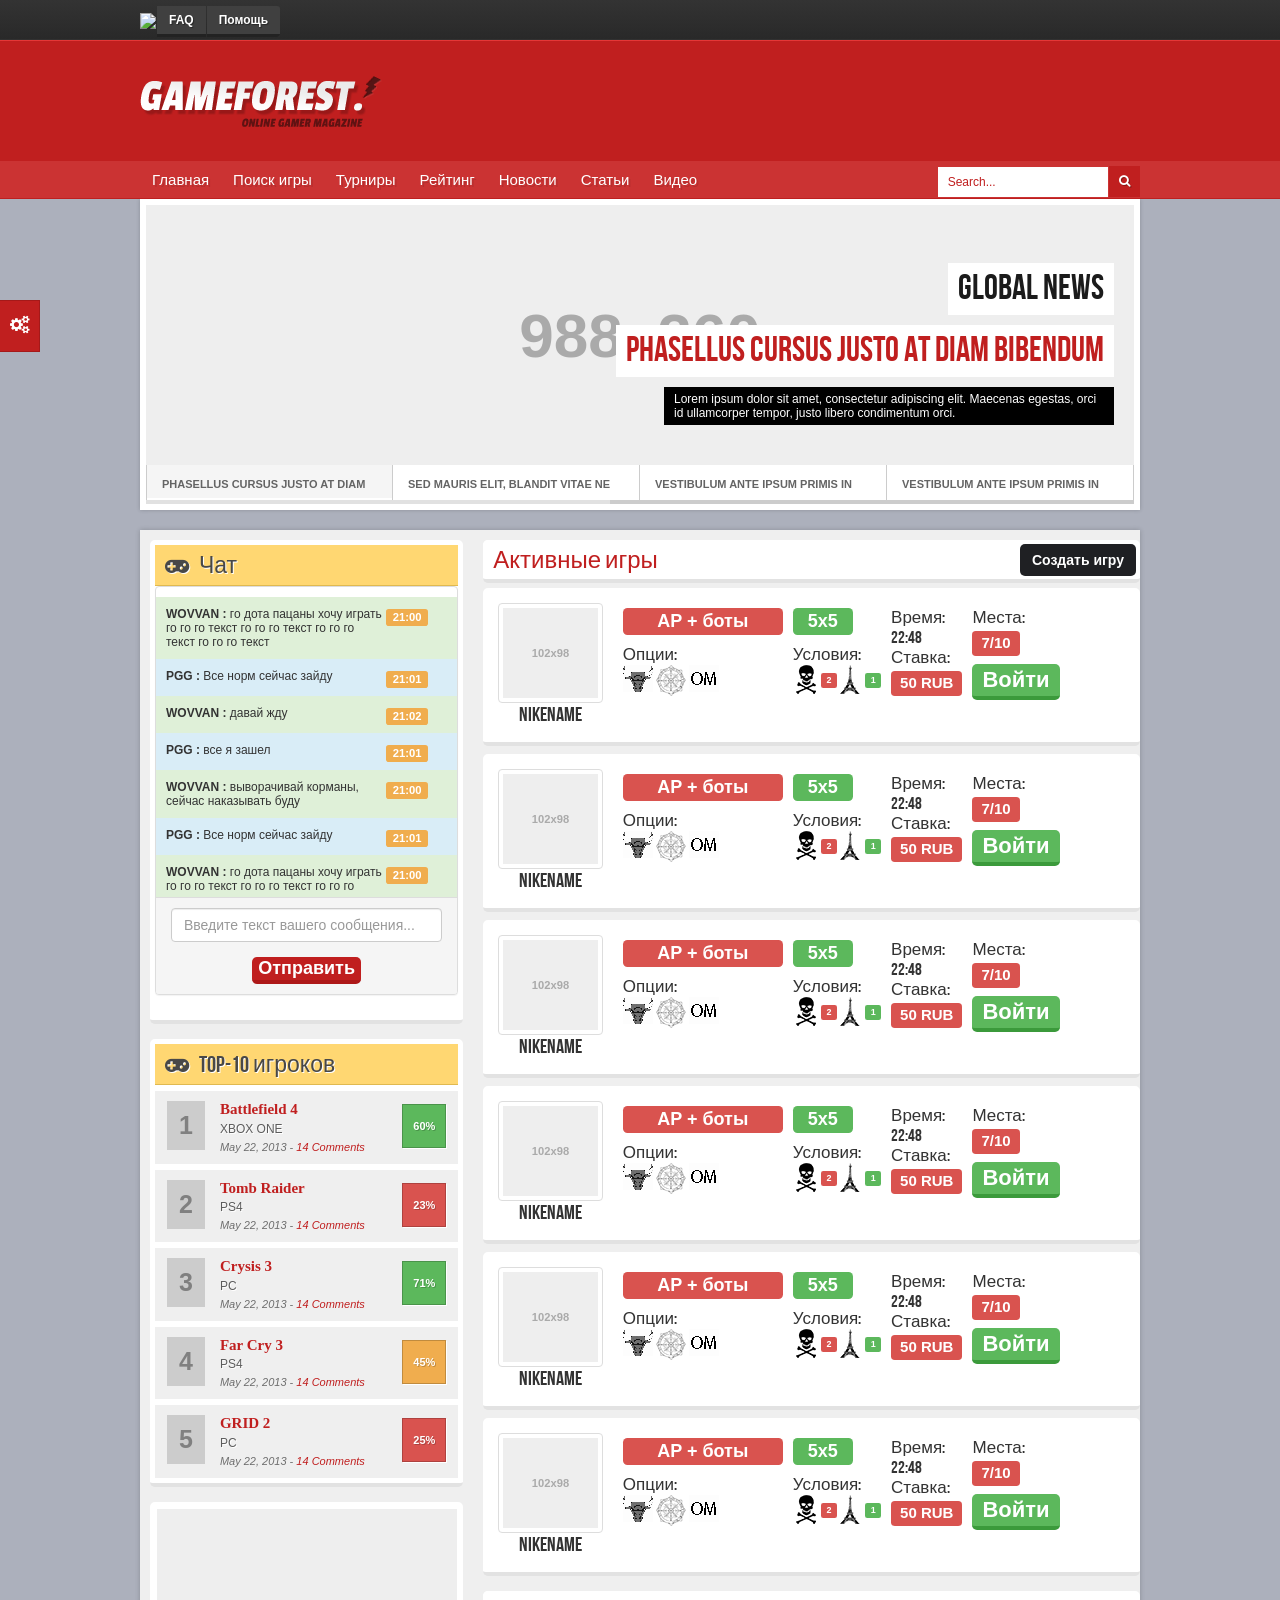
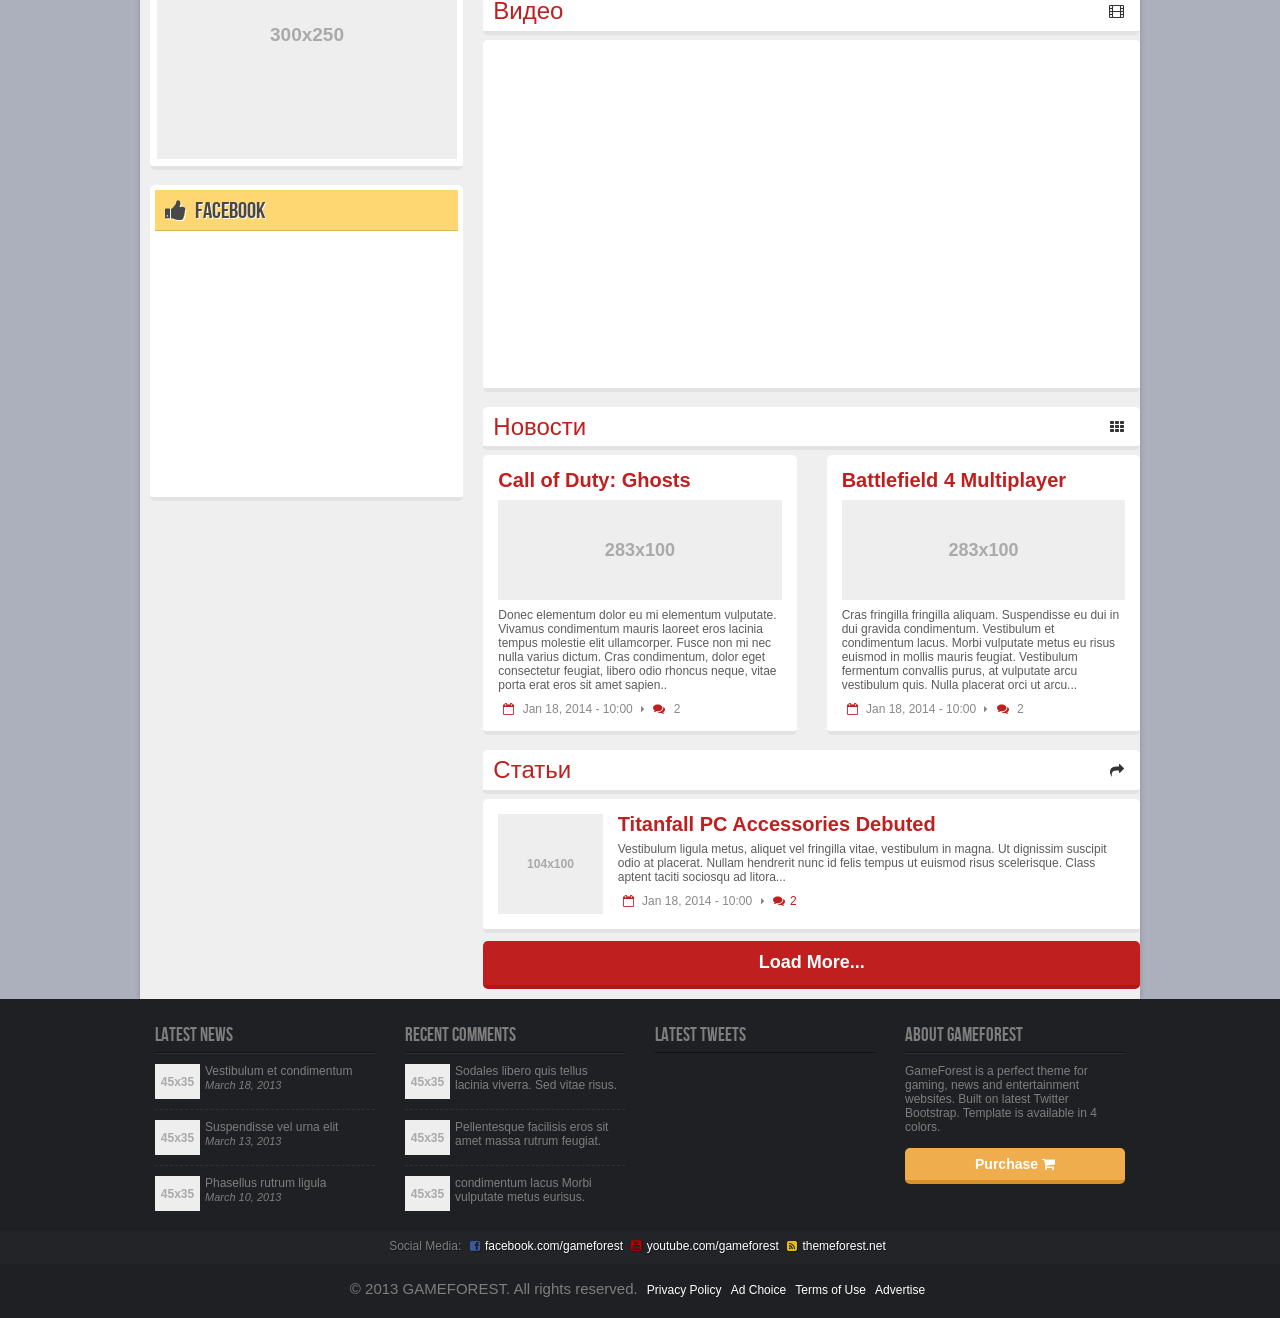
==== commit 2eaf3d68: "Repair lobby. Add modal for 'create game'" ====
--- a/HTML/index.html
+++ b/HTML/index.html
@@ -11,7 +11,7 @@
 <link rel="stylesheet" type="text/css" href="css/style.css">
 <link rel="stylesheet" type="text/css" href="css/my_style.css">
 <link rel="stylesheet" type="text/css" href="css/docs.min.css">
-<link rel="stylesheet" type="text/css" href="css/colors/green.css" id="colors"/>
+<link rel="stylesheet" type="text/css" href="css/colors/red.css" id="colors"/>
 
 <!-- ======= STYLE SWITCHER ======= --> 
 <link rel="stylesheet" href="css/styleswitcher.css">
@@ -26,10 +26,10 @@
           <img src="http://steamcommunity-a.akamaihd.net/public/images/signinthroughsteam/sits_small.png">
         </li>
         <li>
-          <a href="#register" data-toggle="faq">FAQ</a>
+          <a href="#register">FAQ</a>
         </li>
         <li>
-          <a href="#register" data-toggle="help">Помощь</a>
+          <a href="#register">Помощь</a>
         </li>
       </ul>
       <!--<div id="top-social">
@@ -574,12 +574,155 @@
                 <!-- ./facebook -->
               </div>
             </div>
+            <!-- Modal -->
+            <div class="modal" id="create-game" tabindex="-1" role="dialog" aria-labelledby="myModalLabel" aria-hidden="true">
+              <div class="modal-dialog">
+                <div class="modal-content">
+                  <div class="modal-header">
+                    <button type="button" class="close" data-dismiss="modal" aria-hidden="true">×</button>
+                    <h3 id="myModalLabel">Создать заявку</h3>
+                  </div>
+                  <div class="modal-body">
+                    <p>При создании заявки с вашего счета списывается сумма равная вашей ставке</p>
+                    <h3>Тип игры</h3>
+                    <ul class="margin-bottom nav nav-pills sel-type-create-game">
+                        <li class="active"><a v="1" href="#">1x1</a></li>
+                        <li><a v="2" href="#">2x2</a></li>
+                        <li><a v="3" href="#">3x3</a></li>
+                        <li><a v="4" href="#">4x4</a></li>
+                        <li><a v="5" href="#">5x5</a></li>
+                    </ul>
+                    <input name="type" type="hidden" id="create_game_type" value="1">
+                    <h3>Мод игры</h3>
+                    <ul class="nav nav-pills margin-bottom sel-mode-create-game">
+                        <li class="active"><a v="1" href="#" data-toggle="tooltip" data-placement="top"
+                                              title="All Pick">AP</a></li>
+                        <li><a v="2" href="#" data-toggle="tooltip" data-placement="top" title="Captains mode">CM</a>
+                        </li>
+                        <li><a v="3" href="#" data-toggle="tooltip" data-placement="top" title="All Random">AR</a></li>
+                        <li><a v="4" href="#" data-toggle="tooltip" data-placement="top" title="Single Draft">SD</a>
+                        </li>
+                        <li><a v="5" href="#" data-toggle="tooltip" data-placement="top" title="Mid Only">MO</a></li>
+                        <li><a v="7" href="#" data-toggle="tooltip" data-placement="top"
+                               title="Для всех один случайный герой">ARSH</a></li>
+                        <li><a v="8" href="#" data-toggle="tooltip" data-placement="top"
+                               title="All Pick (5x5) с ботами - свободные слоты занимают боты">AP+AI</a></li>
+                        <li><a v="9" href="#" data-toggle="tooltip" data-placement="top"
+                               title="All Random (5x5) с ботами - свободные слоты занимают боты">AR+AI</a></li>
+                    </ul>
+                    <input name="mode" type="hidden" id="create_game_mode" value="1">
+                    <h3>Ставка</h3>
+                    <ul class="nav margin-bottom nav-pills sel-stavka-create-game">
+                        <li class="active"><a v="10" href="#">10 руб.</a></li>
+                        <li><a v="50" href="#">50 руб.</a></li>
+                        <li><a v="100" href="#">100 руб.</a></li>
+                        <li><a v="200" href="#">200 руб.</a></li>
+                        <li><a v="300" href="#">300 руб.</a></li>
+                        <li><a v="500" href="#">500 руб.</a></li>
+                    </ul>
+                    <label>Своя ставка</label>
+                    <div class="input-group margin-bottom">
+                        <input name="stavka" type="text" class="form-control" id="create_game_stavka" value="50">
+                        <span class="input-group-addon" data-toggle="tooltip" data-placement="top"
+                              title="К примеру 1 : 2 означает что при ставке 10р, вы отдаете 20р а ваш опонент 10р. Если вы выиграте вы получите 10р. если ваш противник то он получит 20р.">
+                            <span id="plecho_stavka">
+                                плечо
+                                <select name="plecho">
+                                    <option value="0">1 : 1</option>
+                                    <option value="1">1 : 2</option>
+                                    <option value="2">1 : 3</option>
+                                    <option value="3">1 : 4</option>
+                                    <option value="4">1 : 5</option>
+                                </select>
+                            </span>
+                        </span>
+                    </div>
+                    <div class="">
+                        <h3>Опции</h3>
+                        <div class="row">
+                            <div class="col-xs-4">
+                                <div class="form-group">
+                                    <div class="game-options">
+                                        <label>
+                                            <input name="rune" type="hidden" value="0">
+                                            <input type="checkbox" name="rune" value="1" checked> С рунами
+                                        </label>
+                                        <label>
+                                            <input name="not_neutral" type="hidden" value="1">
+                                            <input type="checkbox" name="not_neutral" value="0" checked> С нейтралами
+                                        </label>
+                                        <label id="not_top_bott_line">
+                                            <input name="not_top_bott_line" type="hidden" value="0">
+                                            <input type="checkbox" name="not_top_bott_line" value="1"> Крипы только мид
+                                        </label>
+                                    </div>
+                                    <label id="hidden_lobby">
+                                        <input name="hidden" type="hidden" value="0">
+                                        <input type="checkbox" name="hidden" value="1"> Скрывать логины
+                                    </label>
+                                </div>
+                            </div>
+                            <div class="col-xs-4">
+                                <div class="game-options">
+                                    <div class="form-group">
+
+                                        <label>До</label>
+                                        <select name="limit_kill">
+                                            <option value="0">-----</option>
+                                            <option value="1">1</option>
+                                            <option value="2">2</option>
+                                            <option value="3">3</option>
+                                            <option value="4">4</option>
+                                            <option value="5">5</option>
+                                        </select>
+                                        смертей
+                                    </div>
+
+                                    <div class="disable_hero label label-danger">
+                                        без бруды и джакиро
+                                    </div>
+                                </div>
+                            </div>
+                            <div class="col-xs-4">
+                                <div class="form-group">
+                                    <div class="game-options">
+                                        <label>До</label>
+                                        <select name="limit_tower">
+                                            <option value="0">-----</option>
+                                            <option value="1">1</option>
+                                            <option value="2">2</option>
+                                        </select>
+                                        вышек
+                                    </div>
+                                </div>
+                            </div>
+                        </div>
+                    </div>
+                    <div class="solomid_desc hidden">
+                        <h3>Опции</h3>
+                        2 кила или 1 вышка
+                    </div>
+                    <div id="id_hero_sel" style="display: none;">
+                        <label>Герой</label>
+                        <select name="hero" id="select_heroes">
+                            <option value="0">Не важно</option>
+                        </select>
+                    </div>
+                </div>
+                  <div class="modal-footer">
+                    <button class="btn margin-top" data-dismiss="modal" aria-hidden="true">Закрыть</button>
+                    <button class="btn margin-top btn-primary">Создать заявку</button>
+                  </div>
+                </div>
+              </div>
+            </div>
+            <!-- /Modal -->
             <!-- ./sidebar section -->
             <div class="col-md-8 no-padding">
               <div class="padding">
               <ul class="section-title no-margin-top clearfix">
                   <li><h3>Активные игры</h3></li>
-                  <li><a href="#create-game" data-toggle="modal" class="btn btn-success btn-block btn-flat">Создать игру</a></li>
+                  <li style="float:right;"><a href="#create-game" data-toggle="modal" class="btn btn-inverse btn-flat">Создать игру</a></li>
               </ul>
               <!-- section  -->
               <section class="clearfix">
@@ -655,7 +798,7 @@
                         </span>     
                     </div>  
                     <div class="enter">
-                      <a href="#create-game" data-toggle="modal" class="btn btn-success btn-block btn-flat but-enter-game">Войти</a> 
+                      <a href="lobby.html" class="btn btn-success btn-block btn-flat but-enter-game">Войти</a> 
                     </div>
                   </div>
                 </div>
@@ -735,7 +878,7 @@
                         </span>     
                     </div>  
                     <div class="enter">
-                      <a href="#create-game" data-toggle="modal" class="btn btn-success btn-block btn-flat but-enter-game">Войти</a> 
+                      <a href="lobby.html" class="btn btn-success btn-block btn-flat but-enter-game">Войти</a> 
                     </div>
                   </div>
                 </div>
@@ -815,7 +958,7 @@
                         </span>     
                     </div>  
                     <div class="enter">
-                      <a href="#create-game" data-toggle="modal" class="btn btn-success btn-block btn-flat but-enter-game">Войти</a> 
+                      <a href="lobby.html" class="btn btn-success btn-block btn-flat but-enter-game">Войти</a> 
                     </div>
                   </div>
                 </div>
@@ -895,7 +1038,7 @@
                         </span>     
                     </div>  
                     <div class="enter">
-                      <a href="#create-game" data-toggle="modal" class="btn btn-success btn-block btn-flat but-enter-game">Войти</a> 
+                      <a href="lobby.html" class="btn btn-success btn-block btn-flat but-enter-game">Войти</a> 
                     </div>
                   </div>
                 </div>
@@ -975,7 +1118,7 @@
                         </span>     
                     </div>  
                     <div class="enter">
-                      <a href="#create-game" data-toggle="modal" class="btn btn-success btn-block btn-flat but-enter-game">Войти</a> 
+                      <a href="lobby.html" class="btn btn-success btn-block btn-flat but-enter-game">Войти</a> 
                     </div>
                   </div>
                 </div>
@@ -1055,7 +1198,7 @@
                         </span>     
                     </div>  
                     <div class="enter">
-                      <a href="#create-game" data-toggle="modal" class="btn btn-success btn-block btn-flat but-enter-game">Войти</a> 
+                      <a href="lobby.html" class="btn btn-success btn-block btn-flat but-enter-game">Войти</a> 
                     </div>
                   </div>
                 </div>
@@ -1345,6 +1488,67 @@
     </div><!-- /.modal-dialog -->
   </div><!-- /.modal --> 
   <!-- ./register modal -->
+
+  <!-- register modal -->
+  <!-- Modal -->
+  <div id="register" class="modal" tabindex="-1" role="dialog" aria-labelledby="register-title" aria-hidden="true">
+    <div class="modal-dialog">
+    <div class="modal-content">
+      <div class="modal-header">
+      <button type="button" class="close" data-dismiss="modal" aria-hidden="true">&times;</button>
+      <h4 class="modal-title" id="register-title"><i class="fa fa-user"></i> Create Account</h4>
+      </div>
+      <div class="modal-body">
+      <form action="#" method="post" class="clearfix">
+        <h5>New Account</h5>
+        <div class="alert alert-simple"><i class="fa fa-info"></i> All fields are required</div>
+        <div class="row">
+        <div class="control-group col-md-6">
+          <label class="control-label" for="username">Username</label>
+          <div class="controls">
+            <input type="text" class="form-control" id="username" placeholder="Username" required>
+          </div>
+        </div>
+        <div class="control-group col-md-6">
+          <label class="control-label" for="email">Email</label>
+          <div class="controls">
+            <input type="text" class="form-control" id="email" placeholder="Email" required>
+          </div>
+        </div>
+        <div class="control-group col-md-6">
+          <label class="control-label" for="password">Password</label>
+          <div class="controls">
+            <input type="password" class="form-control" id="password" placeholder="Password" required>
+          </div>
+        </div>
+        <div class="control-group col-md-6">
+          <label class="control-label" for="repeat-password">Repeat Password</label>
+          <div class="controls">
+            <input type="password" class="form-control" id="repeat-password" placeholder="Password" required>
+          </div>
+        </div>
+        <div class="control-group col-md-12">
+          <label class="control-label" for="repeat-password">Repeat Password</label>
+          <div class="controls">
+            <input type="password" class="form-control" id="repeat-password" placeholder="Password" required>
+          </div>
+        </div>
+        <div class="control-group col-md-12">
+          <div class="checkbox check-default no-padding no-margin">
+            <input type="checkbox" id="checkbox" checked="checked"> 
+            <label for="checkbox">Accept terms and service.</label>
+          </div>
+        </div>
+        </div>
+      </form>
+      </div>
+      <div class="modal-footer">
+      <button type="button" class="btn btn-primary">Create Account</button>
+      </div>
+    </div><!-- /.modal-content -->
+    </div><!-- /.modal-dialog -->
+  </div><!-- /.modal --> 
+  <!-- ./register modal -->
   
   <!-- style switcher -->
   <div id="styleswitcher">
--- a/HTML/css/style.css
+++ b/HTML/css/style.css
@@ -20,6 +20,14 @@
 		 url("../fonts/BebasNeue.woff") format("woff"),
 		 url("../fonts/BebasNeue.ttf") format("truetype"),
 		 url("../fonts/BebasNeue.svg#BebasNeue") format("svg");
+	font-weight: normal;
+	font-style: normal;
+}
+
+@font-face {
+	font-family: "BebasNeueRegular";
+	src: url("../fonts/BebasNeue.eot?") format("eot"),
+		 url("../fonts/BebasNeueRegular.ttf") format("truetype");
 	font-weight: normal;
 	font-style: normal;
 }
@@ -183,9 +191,6 @@
 	  margin-right: auto;
 	  margin-left: auto;
 	}
-	.modal {
-		overflow: hidden;
-	}
 	.modal-header{
 		background-color: #FFF;
 		box-shadow: 0 1px 0 #fff, inset 0 1px 0 #fff;
@@ -261,7 +266,7 @@
 	.modal-body input[type="text"], .modal-body input[type="password"] {	
 		font-size: 14px;
 		height: auto;
-		padding: 11px 18px;
+		--padding: 11px 18px;
 		-webkit-border-radius: 2px;
 		-moz-border-radius: 2px;
 		border-radius: 2px;
@@ -723,8 +728,6 @@
 	}
 	section h6 {
 		font: 14px 'BebasNeue', Arial, sans-serif;
-		text-shadow: 1px 1px 0px #FFF;
-		font-weight: none;
 	}
 	section.pull-left .thumbnail {
 		margin-top: 10px;
@@ -1526,3 +1529,11 @@
 	.float-right {float: right;}
 	.cursor-default {cursor: default;}
 	.white-color{color: white;}
+	a.list-group-item.active, a.list-group-item.active:hover, a.list-group-item.active:focus {background-color: #bf1313; border-color: #ddd;}
+	.modal {position: fixed;}
+	.margin-bottom{margin-bottom: 10px;}
+	.nav-pills>li.active>a, .nav-pills>li.active>a:hover, .nav-pills>li.active>a:focus {
+  background-color: #bf1313;
+}
+	label {font-weight: 500;}
+	.margin-top{margin-top: 10px;}
--- a/HTML/css/my_style.css
+++ b/HTML/css/my_style.css
@@ -34,4 +34,91 @@
 }
 .but-enter-game{
   font-size: 22px; padding: 0 10px; margin-top: 13px;
-}+}
+
+
+
+/*------------------------------------------------------------MYSTYLE------------------------------------------------------*/
+  .cont-container{
+    margin: 0;
+    text-align: center;
+  }
+  .cont-container .fa-1{
+    transform: rotate(180deg);
+  }
+  .cont-container .margin-left-right {
+    margin: 0 10px 0
+  } 
+  .cont-container h3{
+    display: inline-block;
+  }
+  .padding-top{
+    padding-top: 10px;
+  }  
+  .border-none{
+    border: none;
+  } 
+  .dotabuff-logo{
+    box-shadow: inset 0 0 2px rgba(0,0,0,0.6);
+    /*border-bottom-left-radius: 8px;
+    border-bottom-right-radius: 8px;*/
+    background: #ea030e;
+    display: inline-block;
+    font-family: "Arial";
+    font-size: 14px;
+    font-weight: 600;
+    padding: 6px 8px 8px 8px;
+  }
+  .dotabuff-logo a{
+    color: white;
+    text-shadow: 0 0 3px #b8020b;
+  }
+  .dotabuff-logo a:hover{
+    color: white;
+  }
+  .dotabuff-logo:hover{
+    background: #E84A52;
+    color: white;
+  }
+  .command-button {
+    padding:0;
+    line-height: 1;
+  }
+  .command-button a{
+    color:white;
+  }
+  .command-button a:hover{
+    color:white;
+  }
+  .img30-container{
+    display: inline-block;
+    float:left;
+  }
+  .img30{
+    height:30px;
+    width:30px;
+  }
+  .img40{
+    height:40px;
+    width:40px;
+  }
+  .rate-skill{
+    margin-bottom:0;
+    margin-left:15px;
+  }
+  .rate-skill span{
+    display:block;
+    text-align:center;
+  }
+  .width49{
+    width:49%;
+  }
+  .panel-scroll{
+    height: 400px;
+    overflow: auto;
+  }
+  .panel-scroll-freids{
+    height: 200px;
+    overflow: auto;
+  }
+  
--- a/HTML/css/colors/red.css
+++ b/HTML/css/colors/red.css
@@ -0,0 +1,141 @@
+/*  
+Skin: Red
+*/
+	a{color: #c01f1f;text-decoration: none}
+	a:hover,a:focus{color: #35a51b;text-decoration: none}
+	header {
+		border-top: 1px solid #e43737;
+		background: #c01f1f; 
+		border-bottom:1px solid #bd2020;
+	}
+	header .advertisement {
+		box-shadow: 0 0 3px 0 rgba(0,0,0, 0.2);
+		border-radius: 5px;
+		border-top: 1px solid #ef4242;
+		background: #da2929;
+		background: url([data-uri]);
+		background: -moz-linear-gradient(top,  #da2929 0%, #c01f1f 100%);
+		background: -webkit-gradient(linear, left top, left bottom, color-stop(0%,#da2929), color-stop(100%,#c01f1f));
+		background: -webkit-linear-gradient(top,  #da2929 0%,#c01f1f 100%);
+		background: -o-linear-gradient(top,  #da2929 0%,#c01f1f 100%);
+		background: -ms-linear-gradient(top,  #da2929 0%,#c01f1f 100%);
+		background: linear-gradient(to bottom,  #da2929 0%,#c01f1f 100%);
+		filter: progid:DXImageTransform.Microsoft.gradient( startColorstr='#da2929', endColorstr='#c01f1f',GradientType=0 );
+
+	}
+	header .advertisement .inline {
+		border: 1px solid #b41919;
+		background: #da2929;
+		box-shadow: 0 1px 0 0 rgba(255,255,255, 0.1);
+	}
+	.btn-primary {
+		background: #c01f1f;
+		border: 1px solid #ad1818;
+	}
+	.btn-primary:hover {
+		background: #c52e2e;
+	}
+	.btn-flat.btn-primary { 
+		border-bottom: 4px solid #ad1818!important;
+	}
+	.pagination ul li a.active, .pagination ul li a:hover {
+		color: #FFF;
+		background: #3c7ac8;
+		border: 1px solid #1a5299;
+		-webkit-box-shadow: inset 0px 1px 0px 0px rgba(255,255,255, 0.3);
+		box-shadow: inset 0px 1px 0px 0px rgba(255,255,255, 0.3);
+	}
+	#navigation {
+		background: #cb3333;
+	}
+	#navigation ul li .dropdown-menu {
+		background: #1b5daf!important;
+	}
+	#navigation ul li .dropdown-menu li {
+		border-bottom: 1px solid #bd2a2a;
+		background: #cb3333;
+	}
+	#navigation ul li .dropdown-menu li a:hover  {
+		background: #d84747!important;
+	}
+	#navigation ul li.dropdown ul{
+		border-left: 1px solid #bd2020;
+		border-right: 1px solid #bd2020;
+		border-bottom: 1px solid #bd2020;
+	}
+	.bxslider .img .title h1 {
+		color: #c01f1f;
+	}
+	.bxslider .img .title h2 {
+		color: #1b1b1b;
+	}
+	#bx-tabs  .active .bx-section  {
+		border-bottom: 4px solid #c01f1f;
+	}
+	#bx-tabs .active .bx-section .bx-info { 
+		color: #052349;
+	}	
+	#wrapper .section-categories li a {
+		color: #c01f1f;
+	}
+	#wrapper .section-categories li a:hover {
+		color: #c01f1f;
+	}
+	.breadcrumb h3, .section-title h3 {
+		color: #c01f1f;
+	}
+	section h3 a, .well .accordion-heading  a {
+		color: #c01f1f;
+	}
+	section h3 a i  {
+		color: #4692f2;
+	}
+	#sidebar .content li .details h5 a, #sidebar .content li .details .sidebar-info a {
+		color: #c01f1f;
+	}
+	section:hover h3 a, section h3 a:hover, section .details i ,#sidebar .content li .details h5 a:hover, #sidebar .content li .details .sidebar-info a:hover {
+		color: #c01f1f;
+	}
+	#search ::-webkit-input-placeholder { /* WebKit browsers */
+		color:   #c01f1f;
+	}
+	#search :-moz-placeholder { /* Mozilla Firefox 4 to 18 */
+		color:    #c01f1f;
+	}
+	#search ::-moz-placeholder { /* Mozilla Firefox 19+ */
+		color:    #c01f1f;
+	}
+	#search :-ms-input-placeholder { /* Internet Explorer 10+ */
+		color:    #c01f1f;
+	}
+	#search .btn-primary {
+		background: #c01f1f;
+		border: 0;
+	}
+	#search input[type=text] {
+		border: 0;
+		background: #FFF;
+		color: #c01f1f;
+		-webkit-box-shadow: 0px 0px 0px 0px #4e88ce, inset 0 0 0 0!important; 
+		box-shadow: 0px 0px 0px 0px #4e88ce, inset 0 0 0 0!important;  
+	}
+	#search input[type=text]:focus {
+		border: 0;
+		-webkit-box-shadow: 0px 0px 0px 0px #4e88ce; 
+		box-shadow: 0px 0px 0px 0px #4e88ce; 
+	}
+	#styleswitcher h2 a {
+		background: #c01f1f;
+		border-top: 1px solid #a51919;
+		border-bottom: 1px solid #a51919;
+		border-right: 1px solid #a51919;
+	}
+	#styleswitcher h2 a:hover {
+		background: #cc3636;
+		border-top: 1px solid #a51919;
+		border-bottom: 1px solid #a51919;
+		border-right: 1px solid #a51919;
+	}
+	#styleswitcher h3 {
+		background: #c01f1f;
+	}
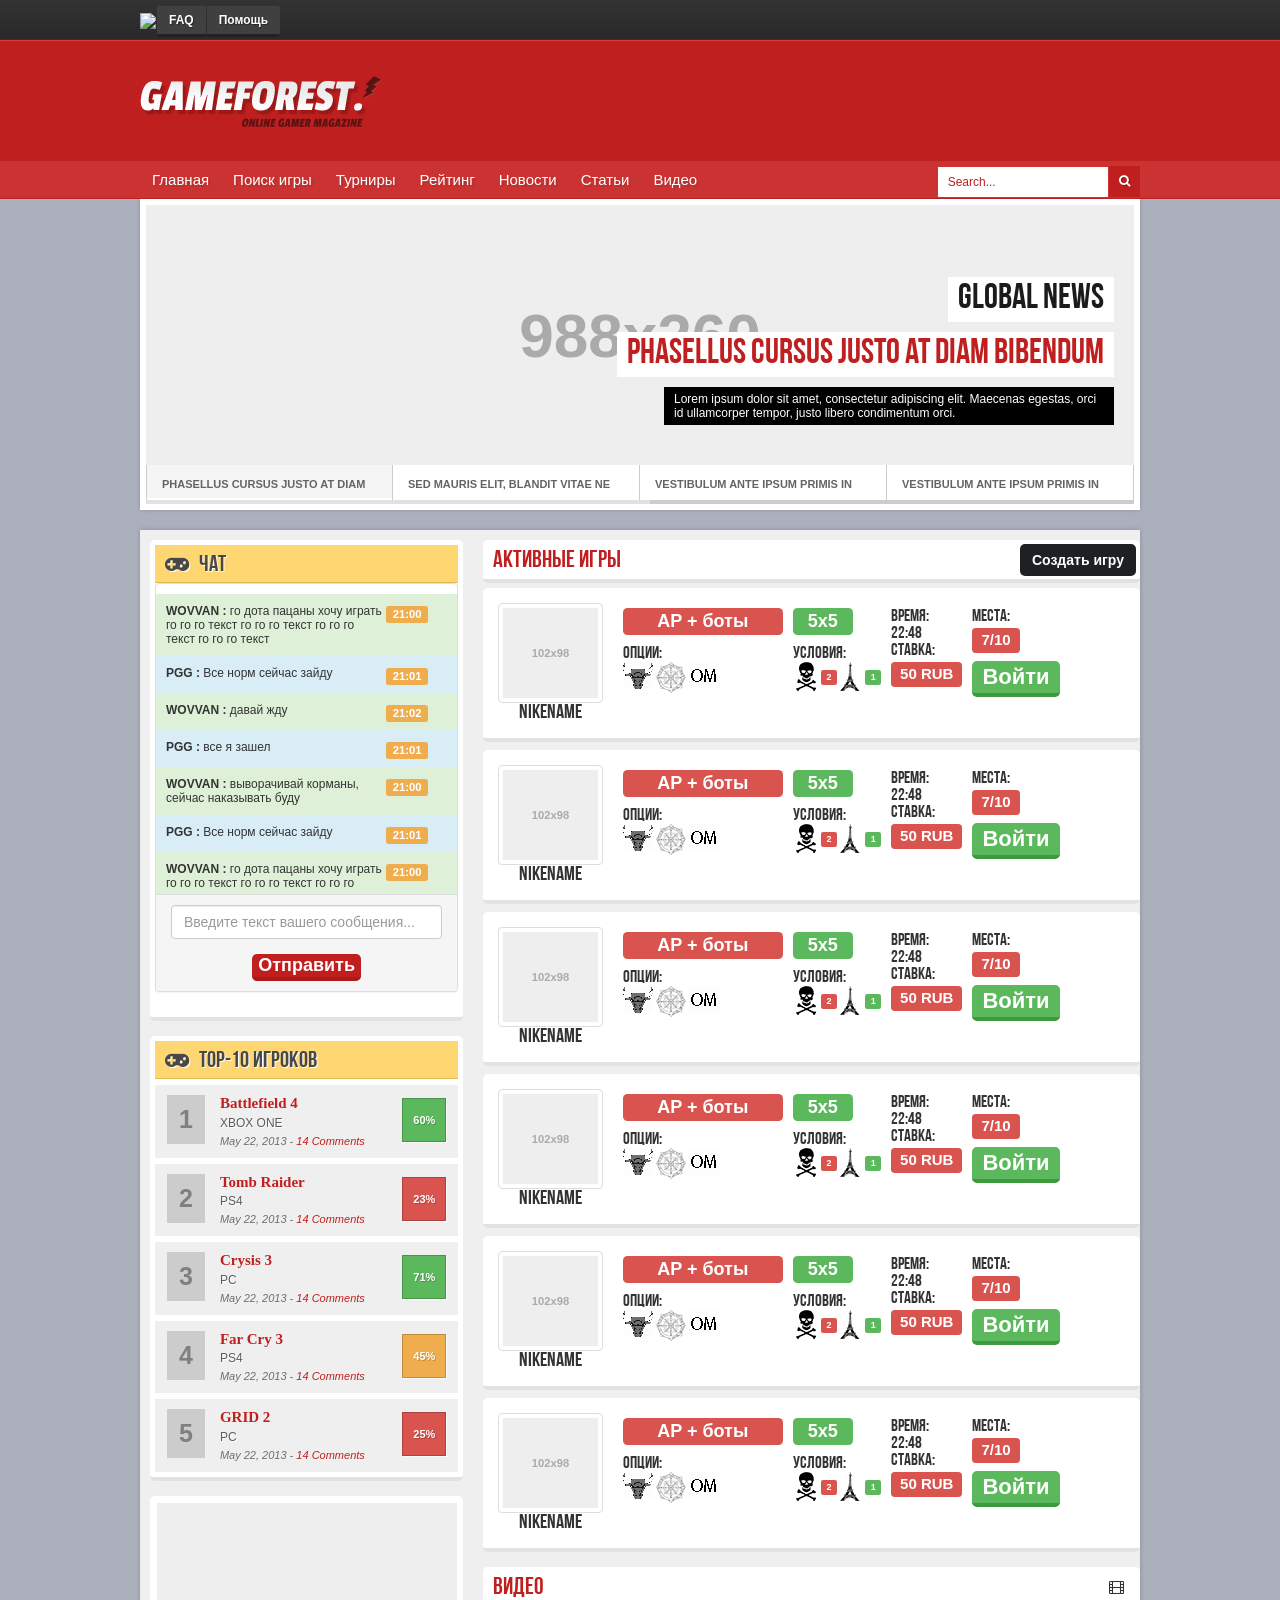
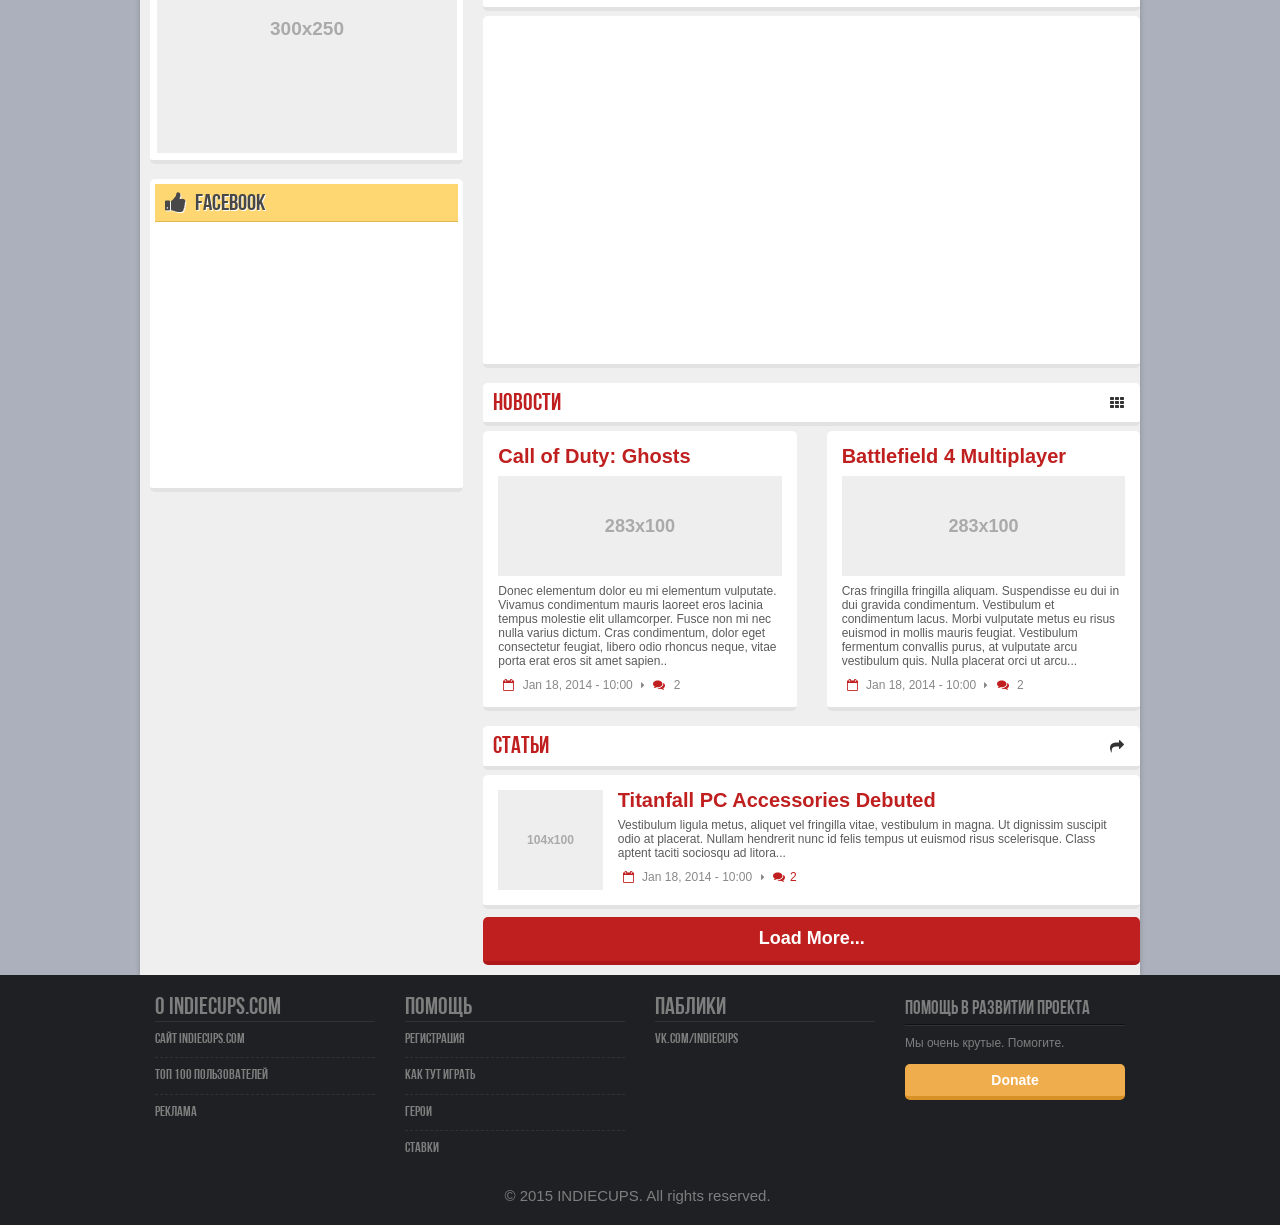
==== commit b6f214e4: "Create footer and some other changes" ====
--- a/HTML/index.html
+++ b/HTML/index.html
@@ -1270,74 +1270,68 @@
   </div>
   <!-- ./wrapper -->
   
-  <!-- footer -->
+    <!-- footer -->
   <footer>
       <!-- footer widget -->
       <div class="footer-widget">
         <div class="container">
           <div class="row no-margin">
-            <!-- latest news -->
+            <!-- about-->
             <div class="col-md-3">
-              <h4>Latest News</h4>
+              <h3>О indiecups.com</h3>
               <ul>
                 <li>
-                  <img src="holder.js/45x35" alt="" />
-                  <a href="#">Vestibulum et condimentum</a>
-                  <span class="clearfix">March 18, 2013</span>
+                  <h5><a href="#">Сайт indiecups.com</a><h5>
                 </li>
                 
                 <li>
-                  <img src="holder.js/45x35" alt="" />
-                  <a href="#">Suspendisse vel urna elit</a>
-                  <span class="clearfix">March 13, 2013</span>
+                  <h5><a href="#">Топ 100 пользователей</a><h5>
                 </li>
                 
                 <li>
-                  <img src="holder.js/45x35" alt="" />
-                  <a href="#">Phasellus rutrum ligula</a>
-                  <span class="clearfix">March 10, 2013</span>
+                  <h5><a href="#">Реклама</a><h5>
                 </li>
                 
               </ul>
             </div>
             
-            <!-- recent comments -->
+            <!-- help -->
             <div class="col-md-3">
-              <h4>Recent Comments</h4>
+              <h3>Помощь</h3>
               <ul>
                 <li class="clearfix">
-                  <img src="holder.js/45x35" alt="" />
-                  <a href="#">Sodales libero quis tellus lacinia viverra. Sed vitae risus.</a>
+                  <h5><a href="#">Регистрация</a><h5>
                 </li>
                 
                 <li class="clearfix">
-                  <img src="holder.js/45x35" alt="" />
-                  <a href="#">Pellentesque facilisis eros sit amet massa rutrum feugiat.</a>
+                  <h5><a href="#">Как тут играть</a><h5>
                 </li>
-                
                 <li class="clearfix">
-                  <img src="holder.js/45x35" alt="" />
-                  <a href="#">condimentum lacus Morbi vulputate metus eurisus.</a>
+                  <h5><a href="#">Герои</a><h5>
+                </li>
+                <li class="clearfix">
+                  <h5><a href="#">Ставки</a><h5>
                 </li>
               </ul>
             </div>
-            
-            <!-- latest tweets -->
+            <!-- publics -->
             <div class="col-md-3">
-            <h4>Latest Tweets</h4>
-              <script src="js/twitter.js"></script>
-              <div id="twitter_list"></div>
+            <h3>Паблики</h3>
+              <ul>
+                <li class="clearfix">
+                  <h5><a href="#">vk.com/indiecups</a><h5>
+                </li>
+              </ul>
             </div>
-            
-            <!-- recent comments -->
+            <!-- help us -->
             <div class="col-md-3">
-              <h4>About GameForest</h4>
+              <h4>Помощь в развитии проекта</h4>
               <ul>
                 <li>
                   <div class="text">
-                    GameForest is a perfect theme for gaming, news and entertainment websites. Built on latest Twitter Bootstrap. Template is available in 4 colors.
+                    Мы очень крутые. Помогите.
                     <br /><br />
-                    <a href="http://themeforest.net/item/gameforest-online-magazine-html-template/5007730" class="btn btn-warning btn-flat btn-block">Purchase <i class="fa fa-shopping-cart"></i></a>
+                    <a href="#" class="btn btn-warning btn-flat btn-block">Donate </a>
                   </div>
                 </li>
               </ul>
@@ -1346,33 +1340,16 @@
         </div>
       </div>
       <!-- ./footer widget -->
-    
-      <!-- footer tags -->
-      <div class="footer-social">
-        <div class="container">
-            <ul>  
-              <li>Social Media:</li>
-              <li><a href="#" class="tip" data-toggle="tooltip" data-placement="top" title="Facebook"><i class="fa fa-facebook-square facebook-text"></i> facebook.com/gameforest</a></li>
-              <li><a href="#" class="tip" data-toggle="tooltip" data-placement="top" title="YouTube"><i class="fa fa-youtube-square youtube-text"></i> youtube.com/gameforest</a></li>
-              <li><a href="#" class="tip" data-toggle="tooltip" data-placement="top" title="Rss"><i class="fa fa-rss-square rss-text"></i> themeforest.net</a></li>
-            </ul>
-        </div>
-      </div>
-      <!-- ./footer tags -->
       <!-- footer bottom -->
       <div class="footer-bottom">
         <div class="container">
             <ul>
-              <li>&copy; 2013 GAMEFOREST. All rights reserved.</li>
-              <li><a href="#">Privacy Policy</a></li>
-              <li><a href="#">Ad Choice</a></li>
-              <li><a href="#">Terms of Use</a></li>
-              <li><a href="#">Advertise</a></li>
+              <li>&copy; 2015 INDIECUPS. All rights reserved.</li>
             </ul>
         </div>
       </div>
       <!-- ./footer bottom -->
-  </footer>   
+  </footer> 
   <!-- ./footer -->
   
   <!-- sign-in modal -->
@@ -1551,7 +1528,7 @@
   <!-- ./register modal -->
   
   <!-- style switcher -->
-  <div id="styleswitcher">
+  <div id="styleswitcher" class="hidden">
   <h2><a href="#"><i class="fa fa-cogs"></i></a></h2>
   <div>
   <h3>Style Configuration</h3>
--- a/HTML/css/my_style.css
+++ b/HTML/css/my_style.css
@@ -8,6 +8,14 @@
 }
 .chat-text{
   float:left; width: 220px;
+}
+.time-local{
+  font-weight: bold;
+  float:right;
+  font-size:15px;
+}
+.chat-text-local{
+  float:left; 
 }
 .mod-game{
   font-size:18px;
@@ -121,4 +129,21 @@
     height: 200px;
     overflow: auto;
   }
+  .table-scroll table{
+    display: block;
+  }
+  .table-scroll thead{
+    display: block;
+  } 
+  .table-scroll thead th{
+    width: 1%;
+  }  
+  .table-scroll tbody{
+    display: block;
+    overflow-y: scroll;
+    height: 400px;
+  }
+  .table-scroll tbody td{
+    width: 1%;
+  }
   
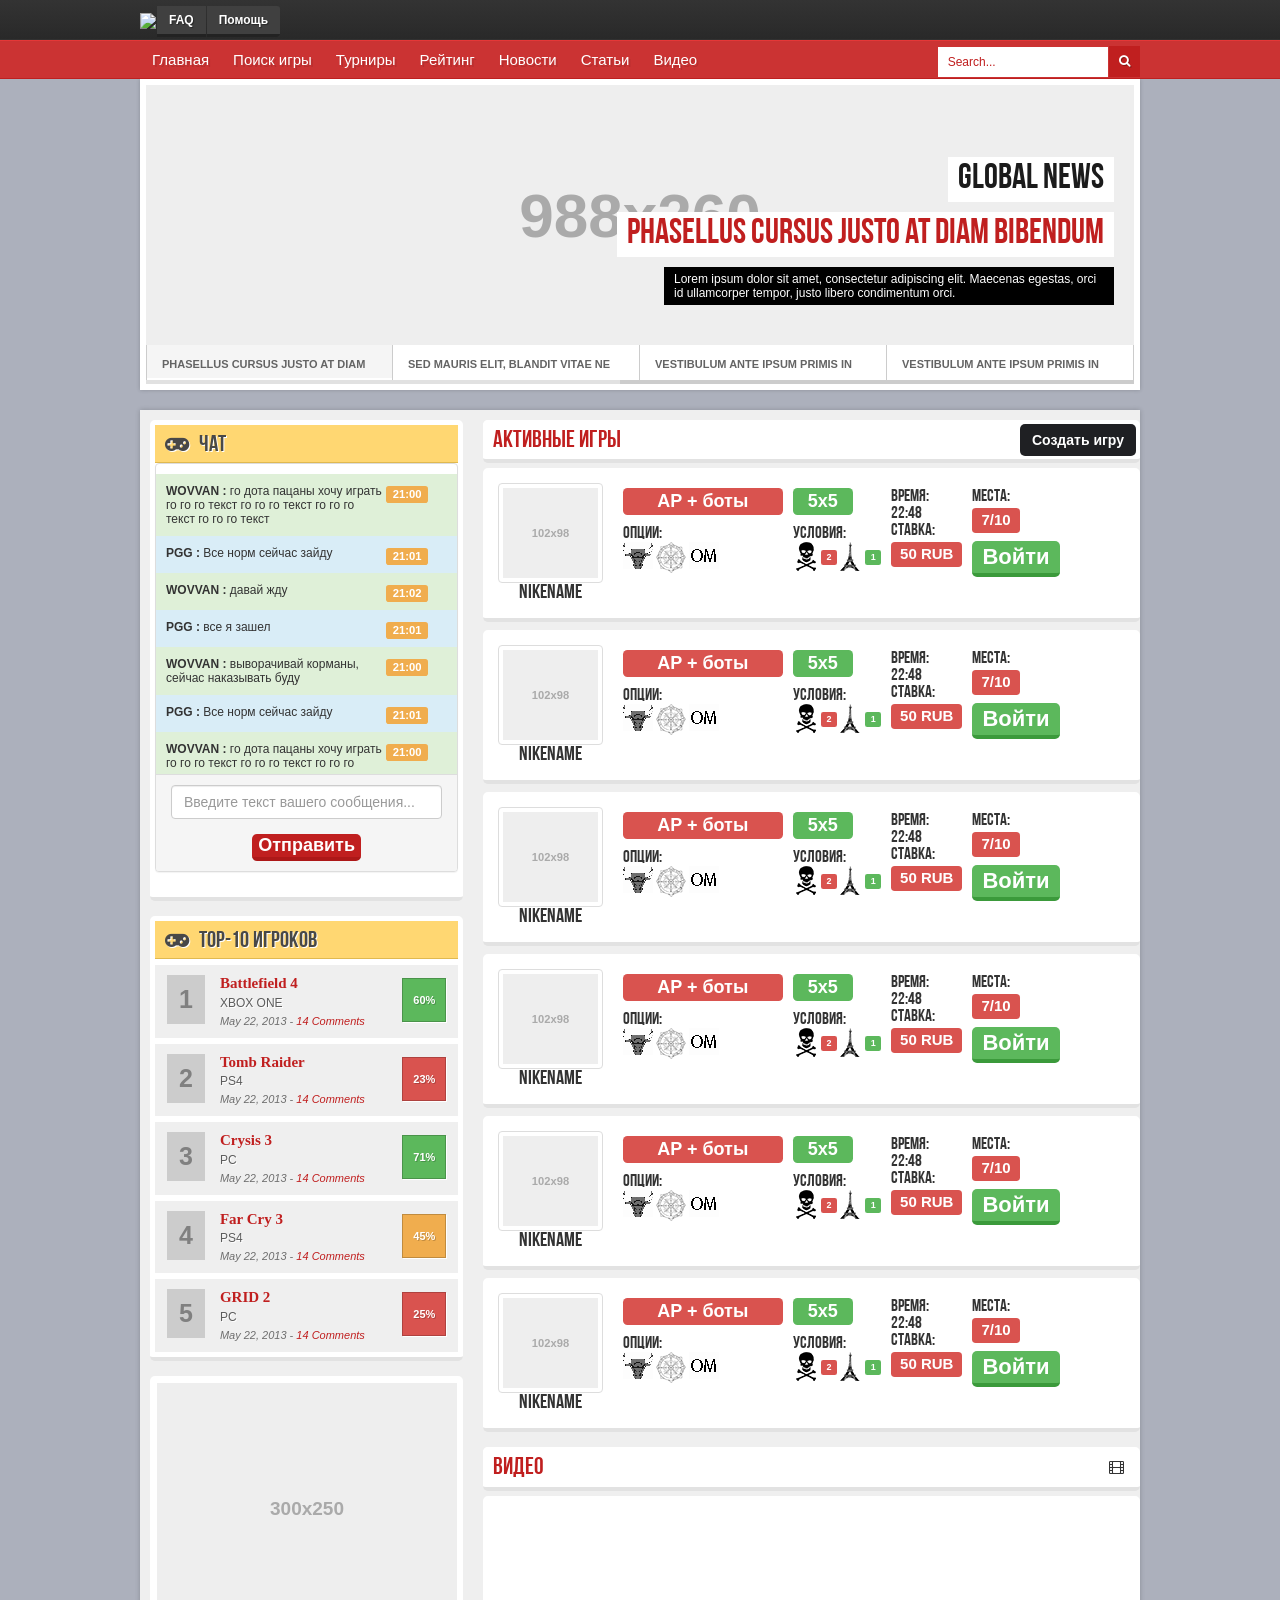
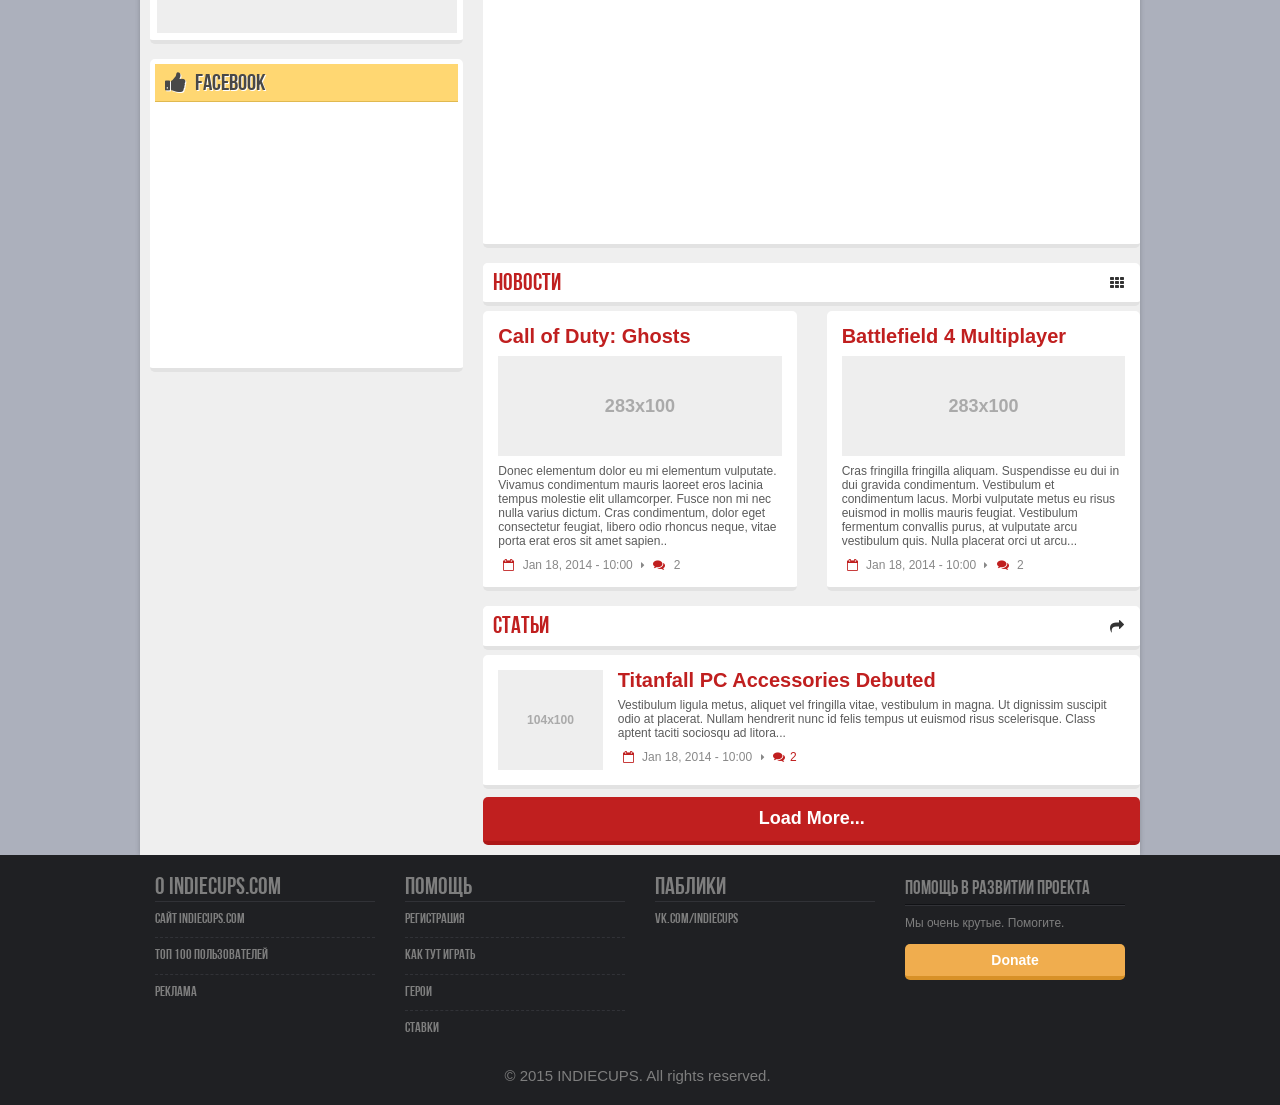
==== commit 4486a588: "delete logos. correct some mistakes" ====
--- a/HTML/index.html
+++ b/HTML/index.html
@@ -48,8 +48,8 @@
   <!-- header -->
   <header>
     <div class="container">
-      <div class="logo pull-left"><a href="index.html"><img src="images/logo.png" alt="logo" /></a></div>
-      <!--<div class="advertisement pull-right"><div class="inline"><a href="#"><img src="images/header_advertisement.png" alt="advertisement" /></a></div></div>-->
+     <!-- <div class="logo pull-left"><a href="index.html"><img src="images/logo.png" alt="logo" /></a></div>
+      <div class="advertisement pull-right"><div class="inline"><a href="#"><img src="images/header_advertisement.png" alt="advertisement" /></a></div></div>-->
     </div>
     <!-- navigation -->
     <div id="navigation">
--- a/HTML/css/style.css
+++ b/HTML/css/style.css
@@ -1529,7 +1529,7 @@
 	.float-right {float: right;}
 	.cursor-default {cursor: default;}
 	.white-color{color: white;}
-	a.list-group-item.active, a.list-group-item.active:hover, a.list-group-item.active:focus {background-color: #bf1313; border-color: #ddd;}
+	a.list-group-item.active, a.list-group-item.active:hover, a.list-group-item.active:focus {background-color: #cb3333; border-color: #ddd;}
 	.modal {position: fixed;}
 	.margin-bottom{margin-bottom: 10px;}
 	.nav-pills>li.active>a, .nav-pills>li.active>a:hover, .nav-pills>li.active>a:focus {
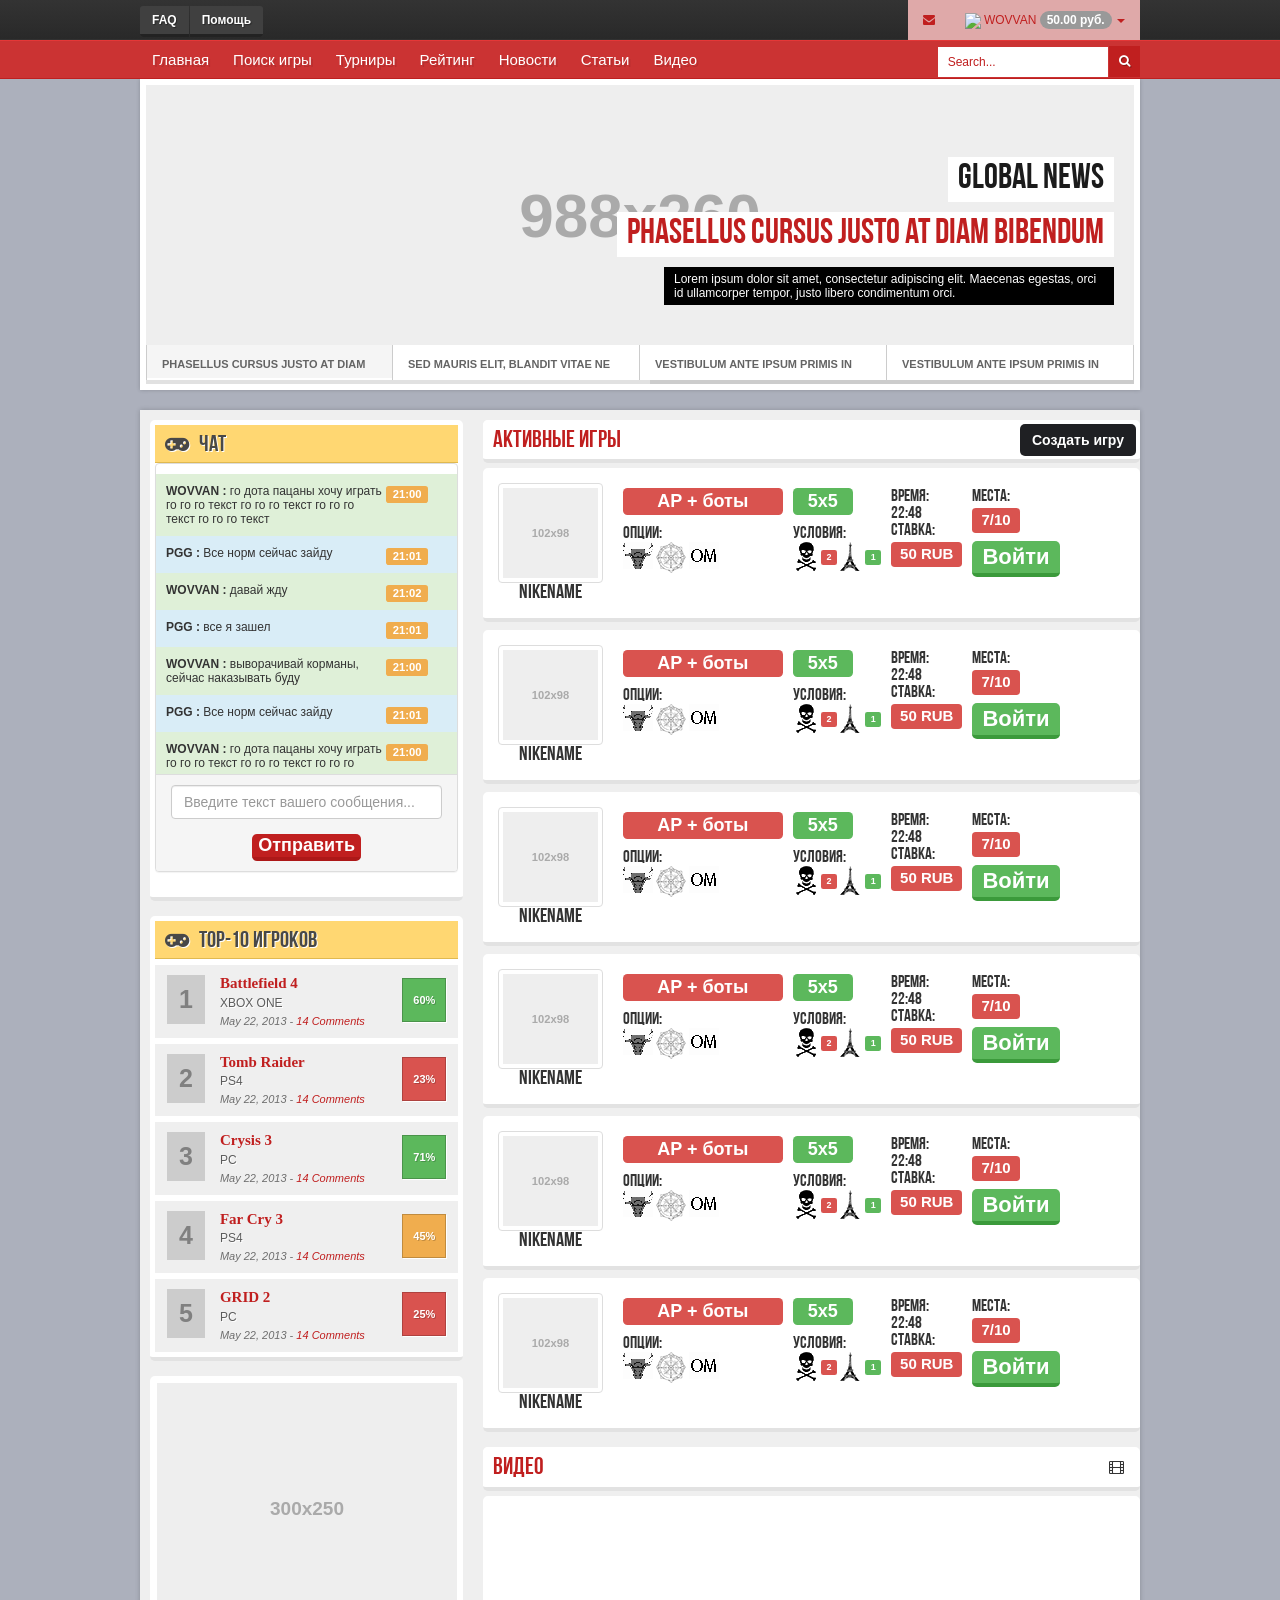
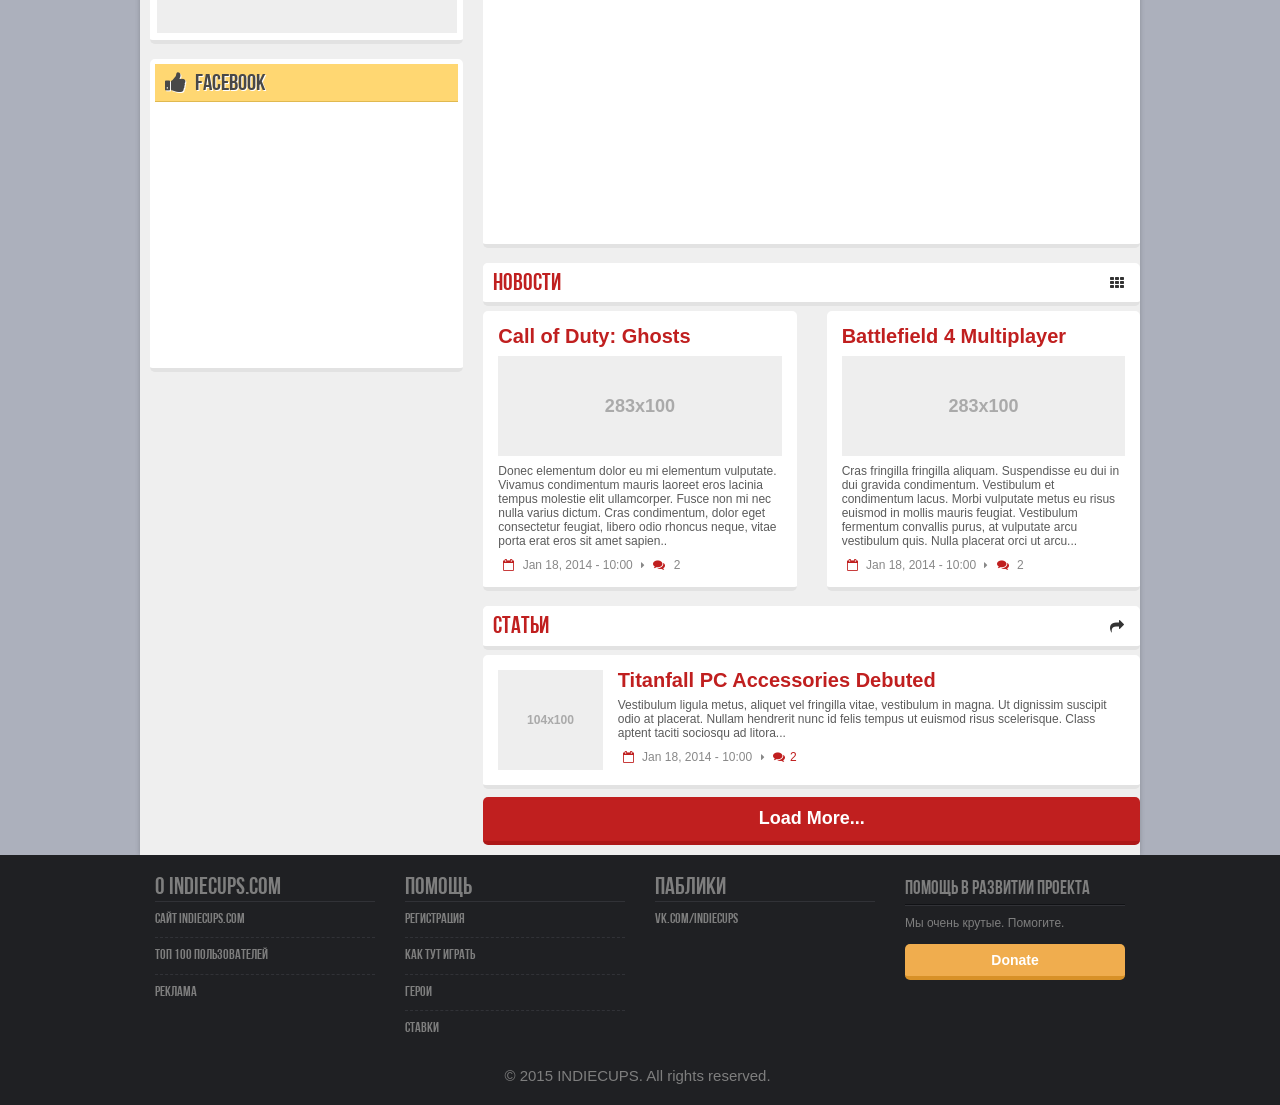
==== commit 102a5595: "top login label" ====
--- a/HTML/index.html
+++ b/HTML/index.html
@@ -22,9 +22,9 @@
   <div id="sub-navigation">
     <div class="container">
       <ul id="user-interface">
-        <li>
+        <!--<li>
           <img src="http://steamcommunity-a.akamaihd.net/public/images/signinthroughsteam/sits_small.png">
-        </li>
+        </li>-->
         <li>
           <a href="#register">FAQ</a>
         </li>
@@ -32,6 +32,33 @@
           <a href="#register">Помощь</a>
         </li>
       </ul>
+      <ul class="nav navbar-nav navbar-right" style="background: #DFA9A9;">
+                                <li>
+                    <a id="informer_new_message" href="#" class="f-s-14" style="padding-top: 10px; padding-bottom: 10px;">
+                        <i class="fa fa-envelope"></i>
+                        <span class="number_unread label" style="display: none;">0</span>
+                    </a>
+                </li>
+
+                
+                <li class="dropdown navbar-user">
+                    <a href="javascript:;" class="dropdown-toggle" data-toggle="dropdown" style="padding-top: 10px; padding-bottom: 10px;">
+                                                    <img src="http://dizard.ru/public/tmp/img/50_50_auto/56005.jpg" style="width: 20px;">
+                                                <span class="hidden-xs">WOVVAN</span>
+                        <span class="badge badge-success">
+                                                            50.00 руб.
+                                                                                </span> <b class="caret"></b>
+                    </a>
+                    <ul class="dropdown-menu animated fadeInLeft">
+                        <li class="arrow"></li>
+                        <li><a href="/user/personal"><i class="fa fa-user"></i> Личный кабинет</a></li>
+                        <li><a href="/user/74266"><i class="glyphicon glyphicon-stats"></i> Профиль</a></li>
+                        <li><a href="/user/personal/purse/add-money"><i class="fa fa-rub"></i> Пополнить</a></li>
+                        <li class="divider"></li>
+                        <li><a href="/user/logout"><i class="fa fa-power-off"></i> Выйти</a></li>
+                    </ul>
+                </li>
+                            </ul>
       <!--<div id="top-social">
         <span>Receive daily updates:</span>
         <ul>
--- a/HTML/css/my_style.css
+++ b/HTML/css/my_style.css
@@ -146,4 +146,18 @@
   .table-scroll tbody td{
     width: 1%;
   }
+  .nav-pills>li>a {
+    border-radius: 2px;
+  }
+
+  .nav-pills>li>a:hover {
+    box-shadow: inset 0 0 5px rgba(0,0,0,0.2), inset 0 1px 2px rgba(0,0,0,0.4);
+    background: #AEAEAE;
+    color: #fff
+  }
+  .nav-pills>li>a:focus {
+    box-shadow: inset 0 0 5px rgba(0,0,0,0.2), inset 0 1px 2px rgba(0,0,0,0.4);
+    background: #AEAEAE;
+    color: #fff
+  }
   
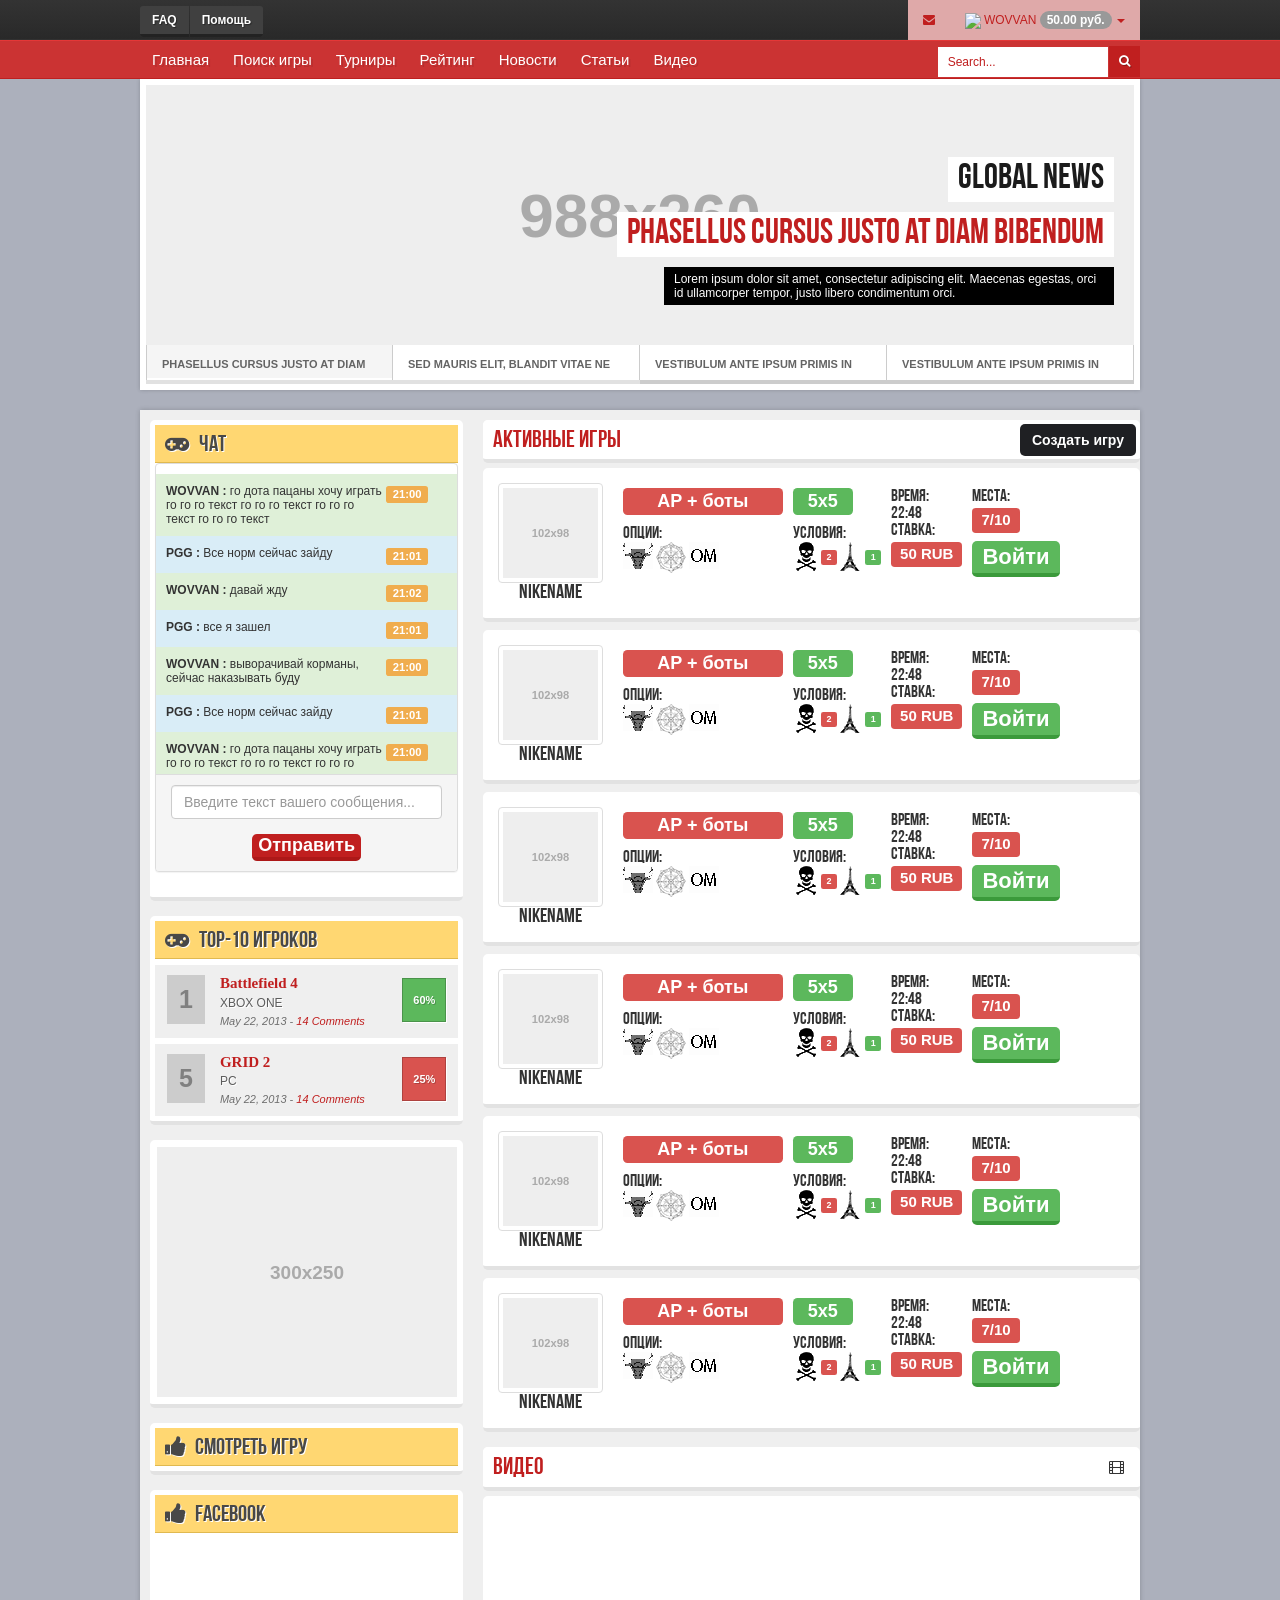
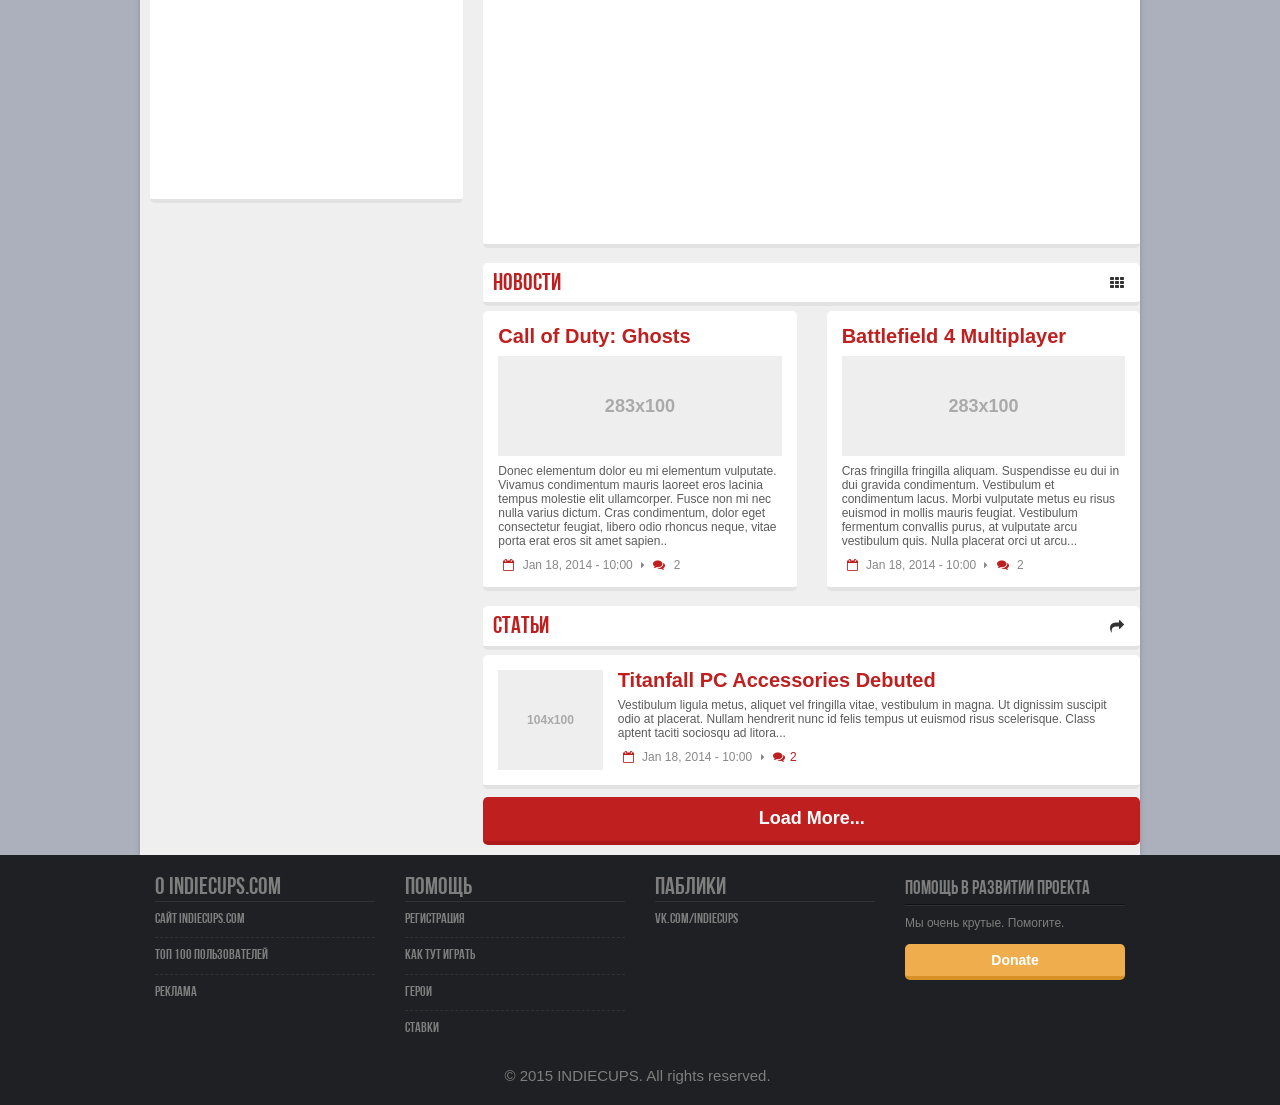
==== commit 82c2840b: "last commit" ====
--- a/HTML/index.html
+++ b/HTML/index.html
@@ -291,50 +291,7 @@
                     </div>
                   </li>
                   
-                  <!-- row #2 -->
-                  <li class="clearfix">
-                    <div class="number pull-left">2</div>
-                    <div class="details">
-                      <div class="pull-left">
-                        <h5><a href="#">Tomb Raider</a></h5>
-                        <span class="category">PS4</span>
-                        <div class="sidebar-info line-height">May 22, 2013 - <a href="#">14 Comments</a></div>
-                      </div>
-                      <div class="rate pull-right">
-                        <span class="label label-danger">23%</span>
-                      </div>
-                    </div>
-                  </li>
                   
-                  <!-- row #3 -->
-                  <li class="clearfix">
-                    <div class="number pull-left">3</div>
-                    <div class="details">
-                      <div class="pull-left">
-                        <h5><a href="#">Crysis 3</a></h5>
-                        <span class="category">PC</span>
-                        <div class="sidebar-info line-height">May 22, 2013 - <a href="#">14 Comments</a></div>
-                      </div>
-                      <div class="rate pull-right">
-                        <span class="label label-success">71%</span>
-                      </div>
-                    </div>
-                  </li>
-                  
-                  <!-- row #4 -->
-                  <li class="clearfix">
-                    <div class="number pull-left">4</div>
-                    <div class="details">
-                      <div class="pull-left">
-                        <h5><a href="#">Far Cry 3</a></h5>
-                        <span class="category">PS4</span>
-                        <div class="sidebar-info line-height">May 22, 2013 - <a href="#">14 Comments</a></div>
-                      </div>
-                      <div class="rate pull-right">
-                        <span class="label label-warning">45%</span>
-                      </div>
-                    </div>
-                  </li>
                   
                   <!-- row #5 -->
                   <li class="clearfix">
@@ -428,83 +385,7 @@
                     </div>
                   </li>
                 </ul>
-                
-                <ul id="ps4" class="tab-pane fade content">
-                  <!-- row #1 -->
-                  <li class="clearfix">
-                    <div class="thumb pull-left"><img src="holder.js/36x48" alt="" /></div>
-                    <div class="details">
-                      <div class="pull-left">
-                        <h5><a href="#">The Last of Us</a></h5>
-                        <span class="category">PS4</span>
-                        <div class="sidebar-info line-height">May 22, 2013 - <a href="#">14 Comments</a></div>
-                      </div>
-                      <div class="rate pull-right">
-                        <span class="label label-success">80%</span>
-                      </div>
-                    </div>
-                  </li>
-                  
-                  <!-- row #2 -->
-                  <li class="clearfix">
-                    <div class="thumb pull-left"><img src="holder.js/36x48" alt="" /></div>
-                    <div class="details">
-                      <div class="pull-left">
-                        <h5><a href="#">Need for Speed: Rivals</a></h5>
-                        <span class="category">PS4</span>
-                        <div class="sidebar-info line-height">May 22, 2013 - <a href="#">14 Comments</a></div>
-                      </div>
-                      <div class="rate pull-right">
-                        <span class="label label-danger">50%</span>
-                      </div>
-                    </div>
-                  </li>
-                  
-                  <!-- row #3 -->
-                  <li class="clearfix">
-                    <div class="thumb pull-left"><img src="holder.js/36x48" alt="" /></div>
-                    <div class="details">
-                      <div class="pull-left">
-                        <h5><a href="#">Plants vs. Zombies 2</a></h5>
-                        <span class="category">PS4</span>
-                        <div class="sidebar-info line-height">May 22, 2013 - <a href="#">14 Comments</a></div>
-                      </div>
-                      <div class="rate pull-right">
-                        <span class="label label-warning">55%</span>
-                      </div>
-                    </div>
-                  </li>
-                  
-                  <!-- row #4 -->
-                  <li class="clearfix">
-                    <div class="thumb pull-left"><img src="holder.js/36x48" alt="" /></div>
-                    <div class="details">
-                      <div class="pull-left">
-                        <h5><a href="#">Gran Turismo 6</a></h5>
-                        <span class="category">PS4</span>
-                        <div class="sidebar-info line-height">May 22, 2013 - <a href="#">14 Comments</a></div>
-                      </div>
-                      <div class="rate pull-right">
-                        <span class="label label-danger">15%</span>
-                      </div>
-                    </div>
-                  </li>
-                  
-                  <!-- row #5 -->
-                  <li class="clearfix">
-                    <div class="thumb pull-left"><img src="holder.js/36x48" alt="" /></div>
-                    <div class="details">
-                      <div class="pull-left">
-                        <h5><a href="#">Kill Zone</a></h5>
-                        <span class="category">PS4</span>
-                        <div class="sidebar-info line-height">May 22, 2013 - <a href="#">14 Comments</a></div>
-                      </div>
-                      <div class="rate pull-right">
-                        <span class="label label-warning">25%</span>
-                      </div>
-                    </div>
-                  </li>
-                </ul>
+
                 
                 <ul id="xboxone" class="tab-pane fade content">
                   <!-- row #1 -->
@@ -592,6 +473,11 @@
                 </div>
                 <!-- ./advertisement -->
                 <!-- facebook -->
+                <div class="sidebar-section">
+                <div class="title"><i class="fa fa-thumbs-up"></i> Смотреть игру</div>
+                  <div class="facebook-like-box">
+                  </div>
+                </div>
                 <div class="sidebar-section">
                 <div class="title"><i class="fa fa-thumbs-up"></i> Facebook</div>
                   <div class="facebook-like-box">
